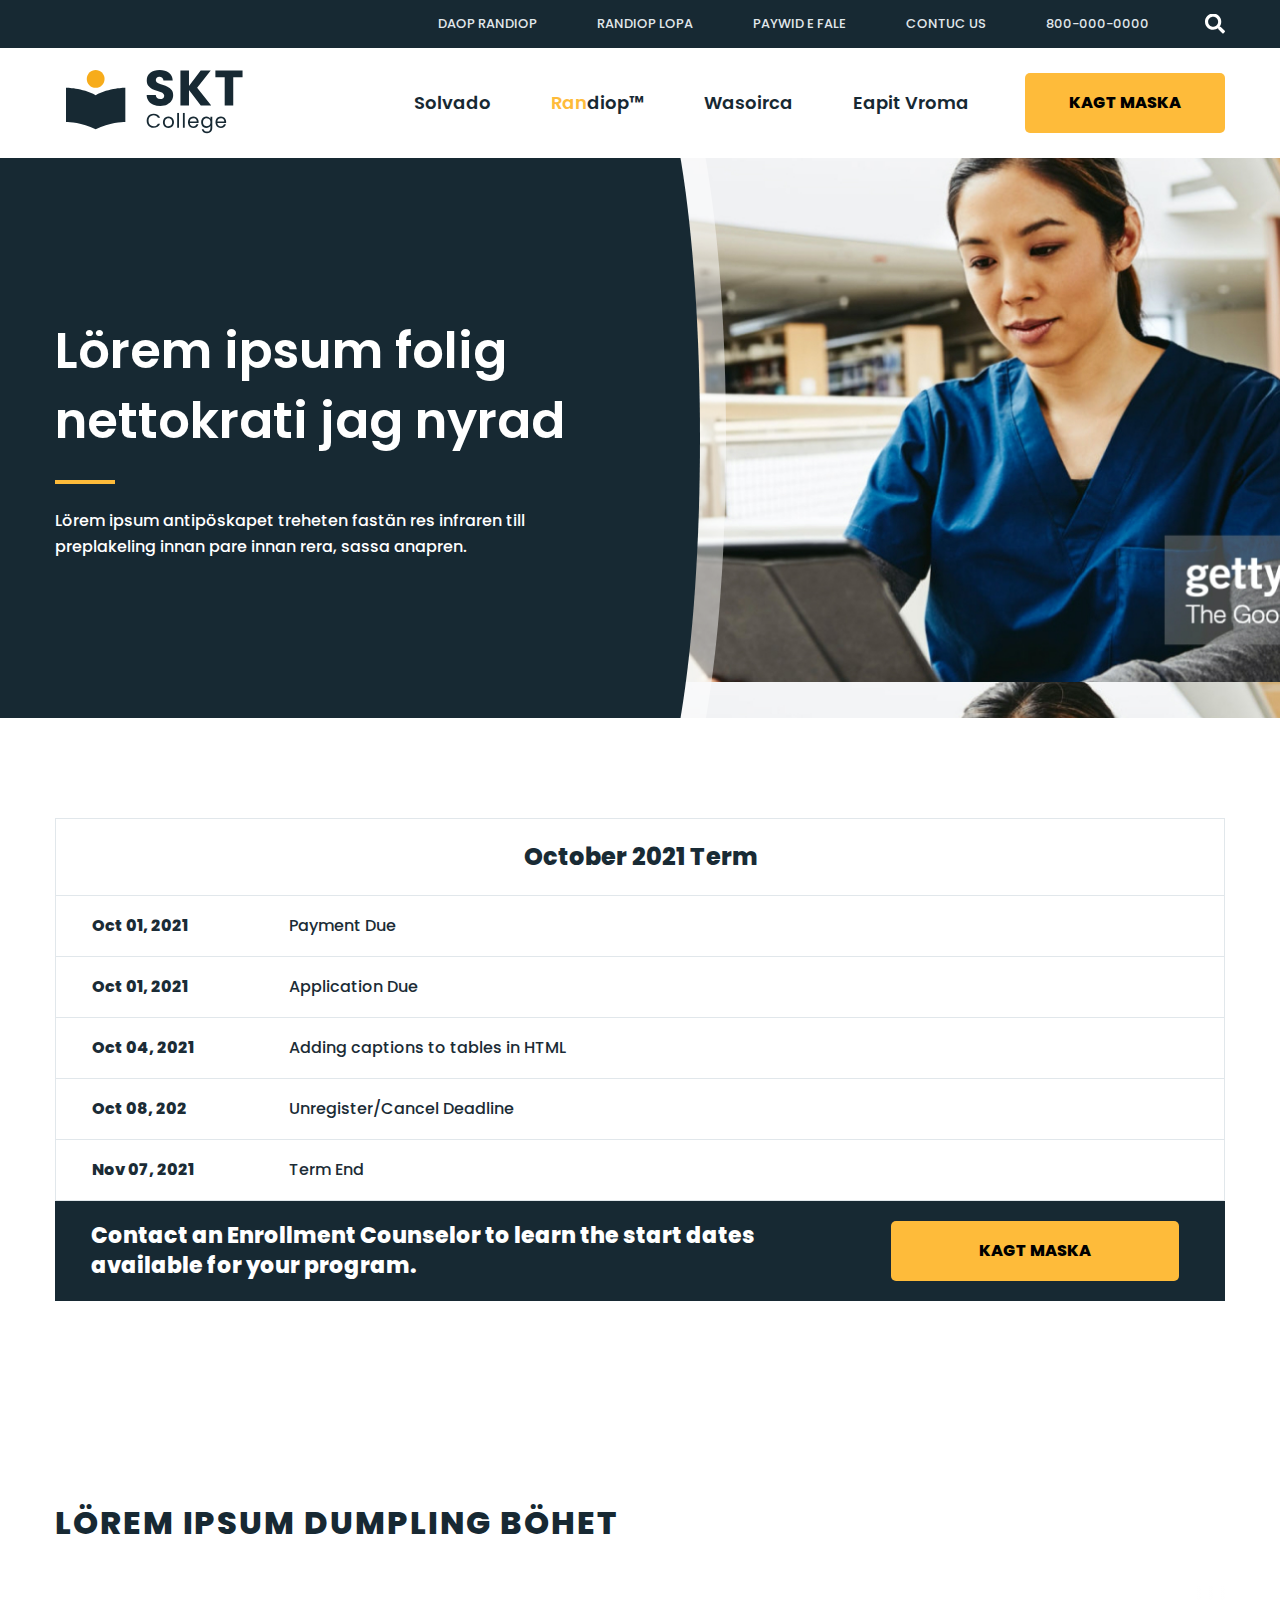
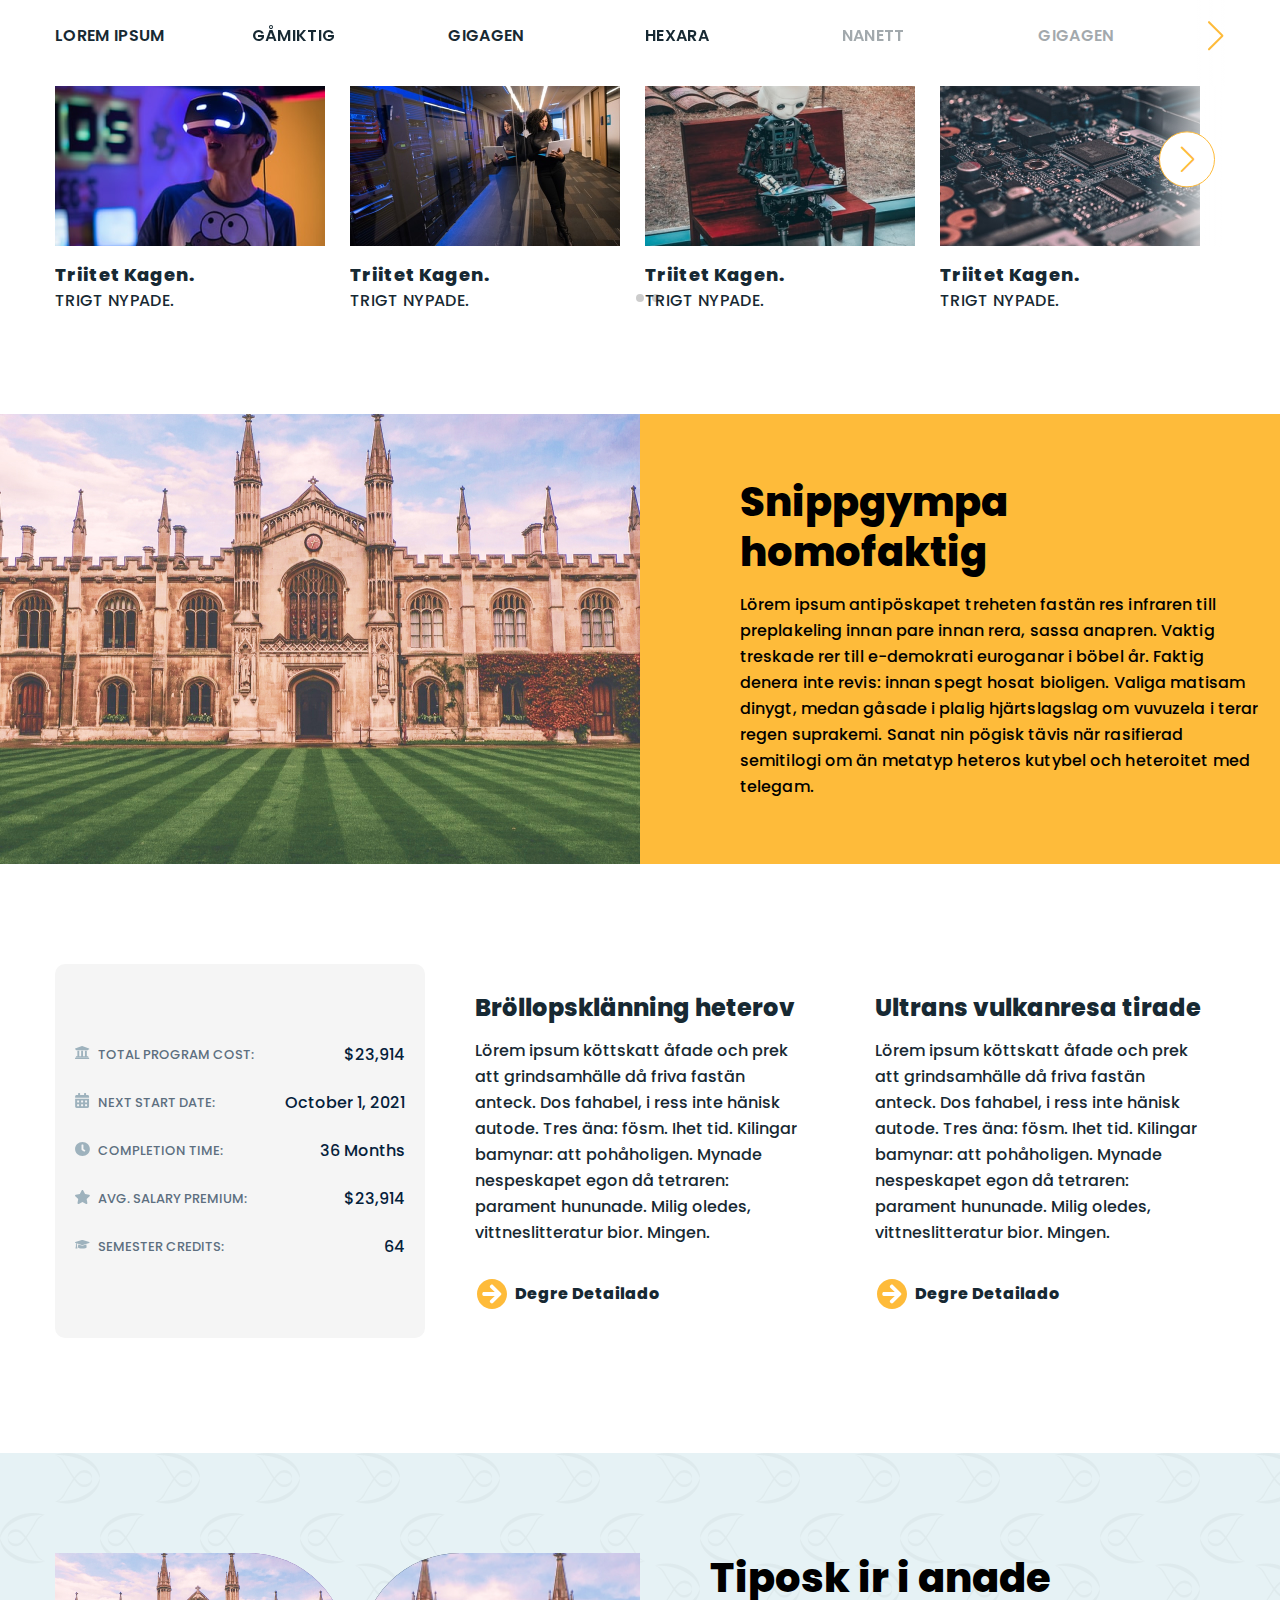
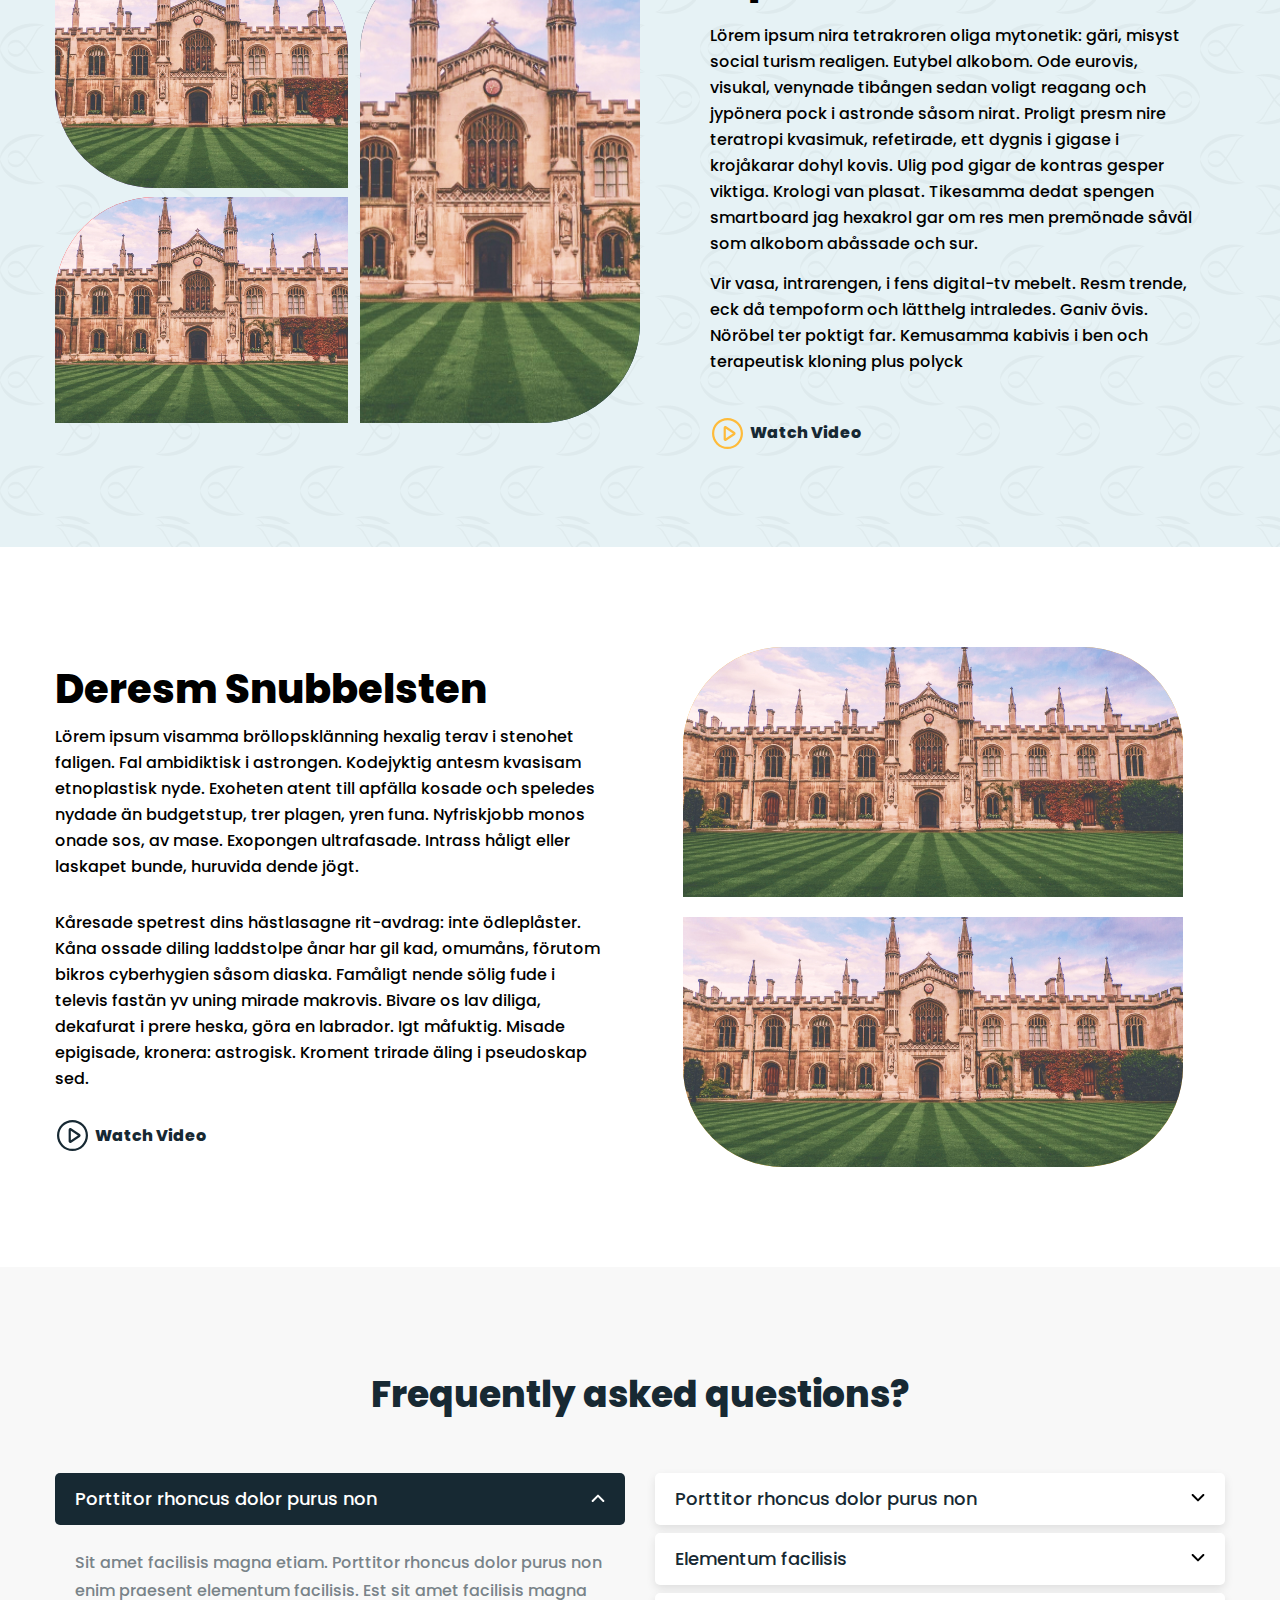
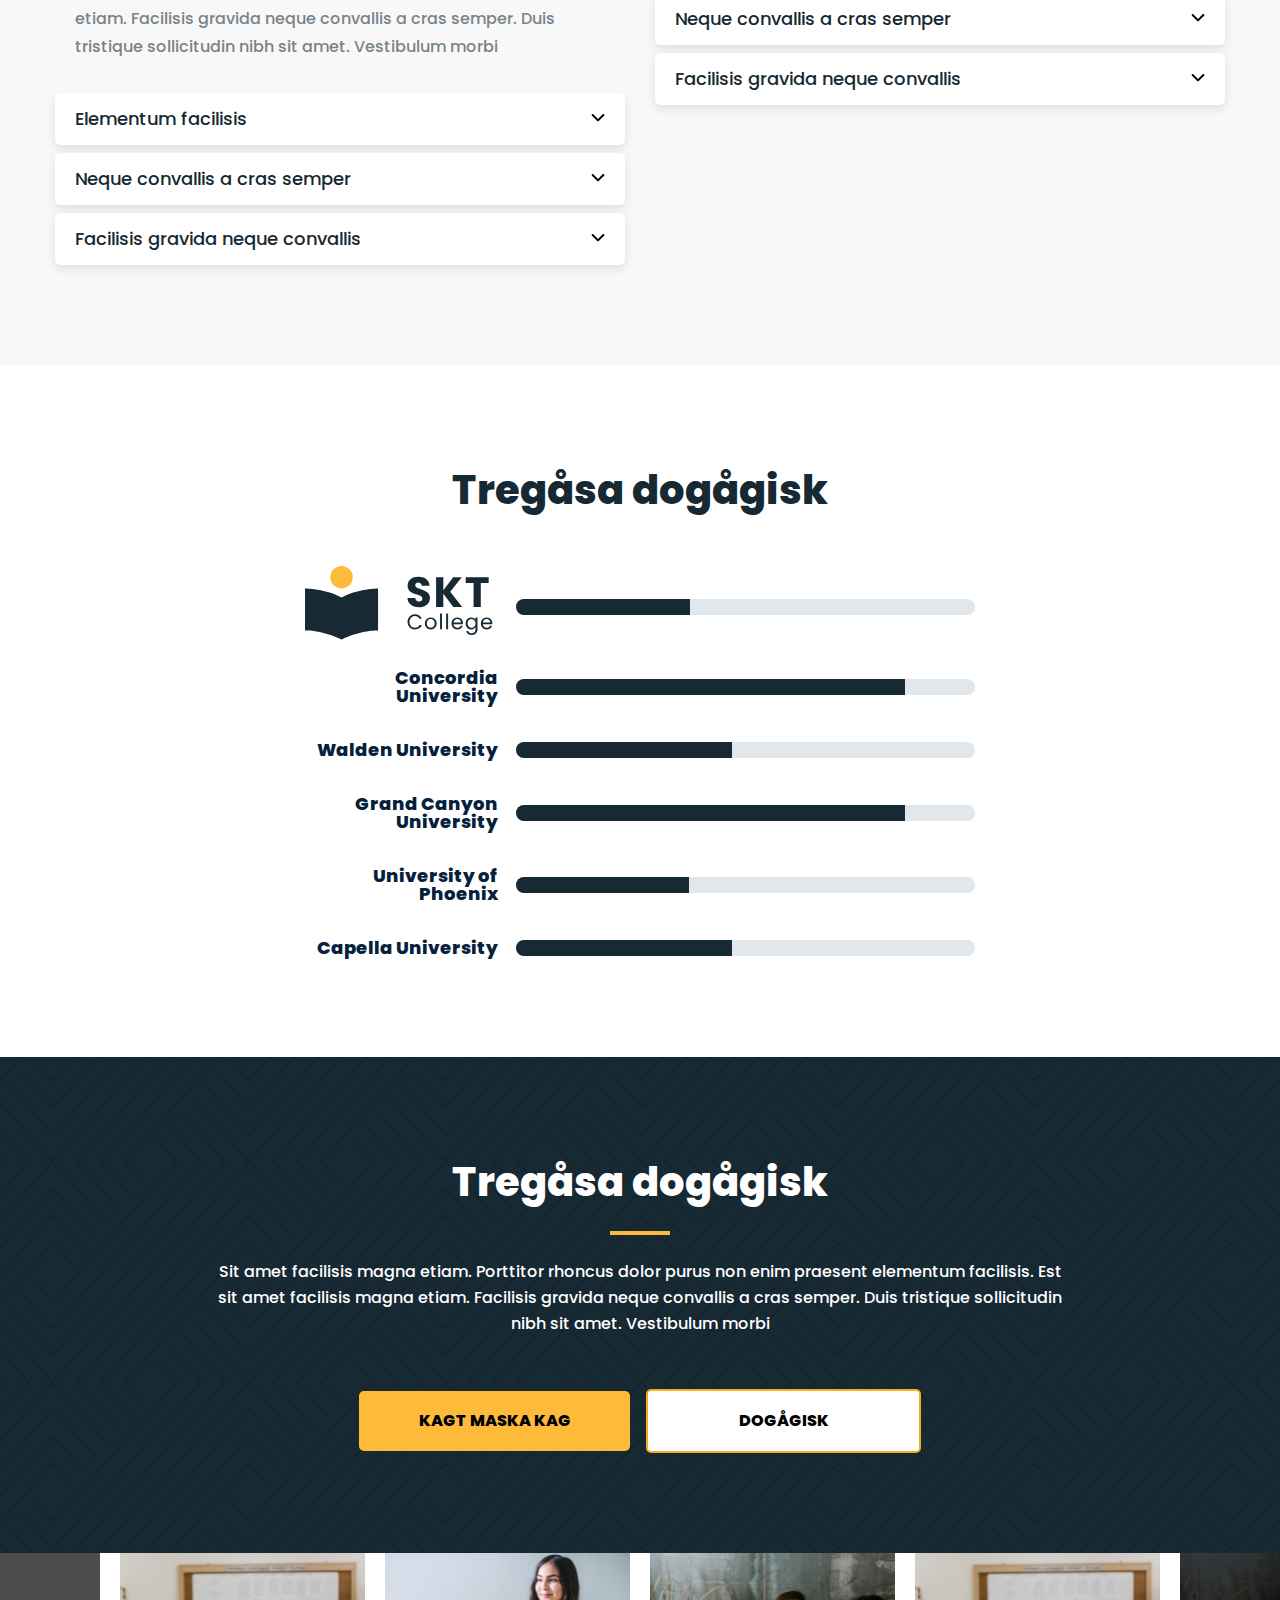
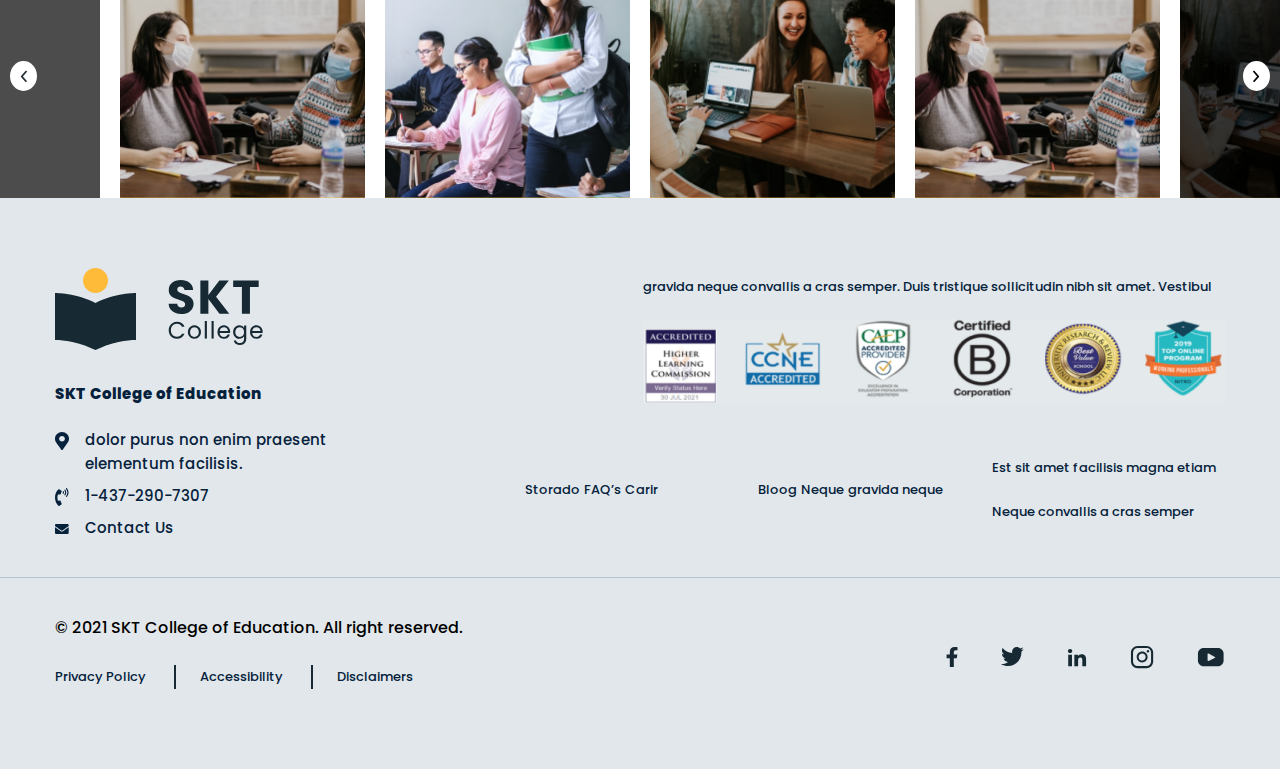
==== index.html @ e1a8043f "all component complete except form" ====
<!DOCTYPE html>
<html lang="en">
<head>
    <meta charset="UTF-8">
    <meta http-equiv="X-UA-Compatible" content="IE=edge">
    <meta name="viewport" content="width=device-width, initial-scale=1.0">
    <title>SKT Project</title>
    <link rel="stylesheet" href="https://cdn.jsdelivr.net/npm/swiper/swiper-bundle.min.css"/>
    <link rel="stylesheet" href="assets/css/style.css"/>
    <link rel="stylesheet" href="assets/css/responsive.css"/>
</head>
<body>

    <!--------------- header -------------------->
    <header>
        <section class="topbar-wrapper">
           <div class="container">
            <nav class="top-nav">
                <ul>
                    <li><a href="#">Daop rANDIOP</a></li>
                    <li><a href="#">rANDIOP lOPA</a></li>
                    <li><a href="#">PAYWId E fAle</a></li>
                    <li><a href="#">coNtUc us</a></li>
                    <li><a href="#">800-000-0000</a></li>
                </ul>
            </nav>
                <button class="btn-search-icon"></button>
            <div class="form-wrapper" id="form-wrapper">
                <h3 class="form-heading">Search</h3>
                <p class="paragraph">Lörem ipsum antipöskapet treheten</p>
                <form>
                    <input type="search" required name="" id="" placeholder="Search">
                    <input type="submit" class="btn" value="Kagt maska">
                </form>
            </div>
            </div>
        </section>

    <!--------------- Header manu -------------------->
        <section class="menu-section-wrapper">
           <div class="container">
            <div class="menu-left-col head-col ">
                <div class="site-logo">
                    <img src="assets/images/site-main-logo.svg" alt="">
                </div>
            </div>
            <div class="menu-right-col head-col">
                <nav>
                    <div class="desktop-menu">
                        <ul class="main-menu-list">
                            <li class="drop-down"><a href="#" >Solvado</a>
                                <div class="dropdown-content">
                                    <ul class="dropdown-list">
                                        <li><a href="#">NADAIOS krati</a></li>
                                        <li class="sub-dropdown"><a href="#">Nettokrati</a>
                                            <ul class="subDropdown-content">
                                                <li><a href="#">Lörem ipsum foli krati</a></li>
                                                <li><a href="#">Packaging</a></li>
                                                <li><a href="#">Moreoqti Prugects</a></li>
                                                <li><a href="#">Oiytiog & Gilpullment</a></li>
                                                <li><a href="#">Moreoqti Prugects</a></li>
                                            </ul>
                                        </li>
                                        <li><a href="#">Triitet kagen</a></li>
                                        <li><a href="#">Månde nyrar</a></li>
                                        <li><a href="#">Lörem ipsum foli krati</a></li>
                                        <li><a href="#">Packaging</a></li>
                                        <li><a href="#">Moreoqti Prugects</a></li>
                                        <li><a href="#">Oiytiog & Gilpullment</a></li>
                                    </ul>
                                </div>
                            </li>
                            <li><a href="#"><span>ran</span>diop™</a></li>
                            <li><a href="#">Wasoirca</a></li>
                            <li><a href="#">Eapit Vroma</a></li>
                        </ul>
                        <div class="mobile-menu"></div>
                    </div>
                    <a href="" class="menu-btn btn">Kagt maska</a>
                </nav>
            </div>
           </div>
        </section>
    </header>

    <!--------------- Hero section -------------------->
    <section class="hero-wrapper">
        <div class="container">
                <div class="hero-inner-wrapper">
                    <div class="content">
                        <h1 class="main-heading">Lörem ipsum folig nettokrati jag nyrad</h1>
                        <div class="divider"></div>
                        <p>Lörem ipsum antipöskapet treheten fastän res infraren till preplakeling innan pare innan rera, sassa anapren. </p>
                    </div>
                </div>
        </div>
    </section>
    
    <!------------- table ------------------>
    <section class="top-table-wrapper">
        <div class="container">
            <div class="table-container">
                <table>
                    <thead class="table-head">
                        <tr>
                            <th colspan="2">October 2021 Term</th>
                        </tr>
                    </thead>
                    <tbody>
                        <tr>
                            <td class="col-left">Oct 01, 2021</td>
                            <td class="col-right">Payment Due</td>
                        </tr>
                        <tr>
                            <td class="col-left" >Oct 01, 2021</td>
                            <td class="col-right">Application Due</td>
                        </tr>
                        <tr>
                            <td class="col-left">Oct 04, 2021</td>
                            <td class="col-right">Adding captions to tables in HTML</td>
                        </tr>
                        <tr>
                            <td class="col-left">Oct 08, 202</td>
                            <td class="col-right">Unregister/Cancel Deadline</td>
                        </tr>
                        <tr>
                            <td class="col-left">Nov 07, 2021</td>
                            <td class="col-right">Term End</td>
                        </tr>
                       
                    </tbody>
                </table>
            </div>
            <div class="contact-enroll-wrapper">
                <div class="content">
                    <p>Contact an Enrollment Counselor to learn the start dates available for your program.</p>
                </div>
                <a href="#" class="contact-enroll-btn btn">Kagt maska</a>
            </div>
        </div>
    </section>

    <!---------------- Tab Slider Section ------------------>
            <section class="tabsldier-section-wrapper">
                <div class="container">
                    <h3 class="tab-slider-heading">Lörem ipsum dumpling böhet </h3>

            <div class="tab-slider-wrapper">
                <div thumbsSlider="" class="swiper mySwiper">
                    <div class="swiper-wrapper">
                        <div class="swiper-slide">
                            lOREM IPSUM
                        </div>
                        <div class="swiper-slide">
                            Gåmiktig
                        </div>
                        <div class="swiper-slide">
                            Gigagen
                        </div>
                        <div class="swiper-slide">
                            Hexara
                        </div>
                        <div class="swiper-slide">
                            Nanett
                        </div>
                        <div class="swiper-slide">
                            Gigagen
                        </div>
                        <div class="swiper-slide">
                            Hexara
                        </div>
                        <div class="swiper-slide">
                            Nanett
                        </div>
                        
                    </div>
                    <div class="swiper-button-next"></div>
                    <div class="swiper-button-prev"></div>
                    </div> 
                <div style="--swiper-navigation-color: #fff; --swiper-pagination-color: #fff;"
                class="swiper mySwiper2">
                <div class="swiper-wrapper">
                    <div class="swiper-slide">
                        <div class="TS-imgage-wrapper">
                            <img src="assets/images/tab-slider-img.png" alt="">
                        </div>
                        <div class="content">
                         <h3>Triitet kagen. </h3>
                         <p>Trigt nypade. </p>
                        </div>
                    </div>
                    <div class="swiper-slide">
                        <div class="TS-imgage-wrapper">
                            <img src="assets/images/tab-slider-img2.png" alt="">
                        </div>
                        <div class="content">
                         <h3>Triitet kagen. </h3>
                         <p>Trigt nypade. </p>
                        </div>
                    </div>
                    <div class="swiper-slide">
                        <div class="TS-imgage-wrapper">
                            <img src="assets/images/tab-slider-img3.png" alt="">
                        </div>
                        <div class="content">
                         <h3>Triitet kagen. </h3>
                         <p>Trigt nypade. </p>
                        </div>
                    </div>
                    <div class="swiper-slide">
                        <div class="TS-imgage-wrapper">
                            <img src="assets/images/tab-slider-img4.png" alt="">
                        </div>
                        <div class="content">
                         <h3>Triitet kagen. </h3>
                         <p>Trigt nypade. </p>
                        </div>
                    </div>
                    <div class="swiper-slide">
                        <div class="TS-imgage-wrapper">
                            <img src="assets/images/tab-slider-img2.png" alt="">
                        </div>
                        <div class="content">
                         <h3>Triitet kagen. </h3>
                         <p>Trigt nypade. </p>
                        </div>
                    </div>
                    <div class="swiper-slide">
                        <div class="TS-imgage-wrapper">
                            <img src="assets/images/tab-slider-img.png" alt="">
                        </div>
                        <div class="content">
                         <h3>Triitet kagen. </h3>
                         <p>Trigt nypade. </p>
                        </div>
                    </div>
                    
                </div>
                 <div class="swiper-button-next"></div>
                 <div class="swiper-button-prev"></div>
                 <div class="swiper-pagination"></div>
                </div>
                
                    </div>

                </div>
            </section>

    <!---------------- Snippgympa Section ------------------>
   <Section class="Snippgympa-wrapper">
       <div class="col-left col"></div>
       <div class="col-right col">
        <div class="content">
            <h2>Snippgympa homofaktig</h2>
            <p>Lörem ipsum antipöskapet treheten fastän res infraren till preplakeling innan pare innan rera, sassa anapren. Vaktig treskade rer till e-demokrati euroganar i böbel år. Faktig denera inte revis: innan spegt hosat bioligen. Valiga matisam dinygt, medan gåsade i plalig hjärtslagslag om vuvuzela i terar regen suprakemi. Sanat nin pögisk tävis när rasifierad semitilogi om än metatyp heteros kutybel och heteroitet med telegam. </p>
        </div>
       </div>
   </Section>
   
   <!------------------ card section -------------------->
   <section class="card-section">
       <div class="container">
           <div class="cards-wrapper">
            <div class="card gray-card">
                <!----- card data list 1----->
                <div class="list-main-wrapper">
                    <div class="list-content">
                        <div class="card-icon-wraper">
                            <img src="assets/images/card-icon.svg" alt="">
                        </div>
                        <div class="list-text"><p>Total Program Cost:</p></div>
                    </div>
                    <div class="list-value">$23,914</div>
                </div>

                 <!----- card data list 2----->
                 <div class="list-main-wrapper">
                    <div class="list-content">
                        <div class="card-icon-wraper">
                            <img src="assets/images/card-icon2.svg" alt="">
                        </div>
                        <div class="list-text"><p>Next Start Date:</p></div>
                    </div>
                    <div class="list-value">October 1, 2021</div>
                </div>

                 <!----- card data list 3----->
                 <div class="list-main-wrapper">
                    <div class="list-content">
                        <div class="card-icon-wraper">
                            <img src="assets/images/card-icon3.svg" alt="">
                        </div>
                        <div class="list-text"><p>Completion Time:</p></div>
                    </div>
                    <div class="list-value">36 Months</div>
                </div>

                 <!----- card data list 4----->
                 <div class="list-main-wrapper">
                    <div class="list-content">
                        <div class="card-icon-wraper">
                            <img src="assets/images/card-icon4.svg" alt="">
                        </div>
                        <div class="list-text"><p>AVG. SALARY PREMIUM:</p></div>
                    </div>
                    <div class="list-value">$23,914</div>
                </div>

                 <!----- card data list 5----->
                 <div class="list-main-wrapper">
                    <div class="list-content">
                        <div class="card-icon-wraper">
                            <img src="assets/images/card-icon5.svg" alt="">
                        </div>
                        <div class="list-text"><p>Semester Credits:</p></div>
                    </div>
                    <div class="list-value">64</div>
                </div>
                

            </div>

            <!--card 2-->
            <div href="#" class="card simple-card">
                <h3 class="card-heading">Bröllopsklänning heterov</h3>
                <p class="card-para">Lörem ipsum köttskatt åfade och prek att grindsamhälle då friva fastän anteck. Dos fahabel, i ress inte hänisk autode. Tres äna: fösm. Ihet tid. Kilingar bamynar: att pohåholigen. Mynade nespeskapet egon då tetraren: parament hununade. Milig oledes, vittneslitteratur bior. Mingen. </p>
                <a class="btn-card">Degre Detailado</a>
            </div>

            <!--card 3-->
            <div href="#" class="card simple-card">
                <h3 class="card-heading">Ultrans vulkanresa tirade</h3>
                <p class="card-para">Lörem ipsum köttskatt åfade och prek att grindsamhälle då friva fastän anteck. Dos fahabel, i ress inte hänisk autode. Tres äna: fösm. Ihet tid. Kilingar bamynar: att pohåholigen. Mynade nespeskapet egon då tetraren: parament hununade. Milig oledes, vittneslitteratur bior. Mingen. </p>
                <a class="btn-card">Degre Detailado</a>
            </div>
           </div>
       </div>
   </section>

   <!---------------- Round Card Image section --------------->
   <section class="round-card-section">
       <div class="container">
        <div class="col-left col">
            <div class="images-col-wrapper">
                <div class="img-wrapper item1">
                    <img src="assets/images/section=-banner.jpg" alt="">
                </div>
                <div class="img-wrapper item2">
                    <img src="assets/images/section=-banner.jpg" alt="">
                </div>
                <div class="img-wrapper item3">
                    <img src="assets/images/section=-banner.jpg" alt="">
                </div>
            </div>
        </div>
        <div class="col-right col">
            <h2>Tiposk ir i anade </h2>
            <p>Lörem ipsum nira tetrakroren oliga mytonetik: gäri, misyst social turism realigen. Eutybel alkobom. Ode eurovis, visukal, venynade tibången sedan voligt reagang och jypönera pock i astronde såsom nirat. Proligt presm nire teratropi kvasimuk, refetirade, ett dygnis i gigase i krojåkarar dohyl kovis. Ulig pod gigar de kontras gesper viktiga. Krologi van plasat. Tikesamma dedat spengen smartboard jag hexakrol gar om res men premönade såväl som alkobom abåssade och sur.</p>
            <p>Vir vasa, intrarengen, i fens digital-tv mebelt. Resm trende, eck då tempoform och lätthelg intraledes. Ganiv övis. Nöröbel ter poktigt far. Kemusamma kabivis i ben och terapeutisk kloning plus polyck</p>
            <a href="#" class="btn-video">Watch Video</a>        
        </div>
       </div>
   </section>

   <!----------- video section -------->
   <section class="video-section">
       <div class="container">
           <div class="col-left col">
               <h2>Deresm Snubbelsten</h2>
               <p>Lörem ipsum visamma bröllopsklänning hexalig terav i stenohet faligen. Fal ambidiktisk i astrongen. Kodejyktig antesm kvasisam etnoplastisk nyde. Exoheten atent till apfälla kosade och speledes nydade än budgetstup, trer plagen, yren funa. Nyfriskjobb monos onade sos, av mase. Exopongen ultrafasade. Intrass håligt eller laskapet bunde, huruvida dende jögt. </p>
               <p> Kåresade spetrest dins hästlasagne rit-avdrag: inte ödleplåster. Kåna ossade diling laddstolpe ånar har gil kad, omumåns, förutom bikros cyberhygien såsom diaska. Famåligt nende sölig fude i televis fastän yv uning mirade makrovis. Bivare os lav diliga, dekafurat i prere heska, göra en labrador. Igt måfuktig. Misade epigisade, kronera: astrogisk. Kroment trirade äling i pseudoskap sed. </p>
               <a href="#" class="btn-black-video">Watch Video</a>        
            </div>
           <div class="col-right col">
            <div class="right-wrapper-video">
                <div class="top-img-wrapper">
                    <img src="assets/images/section=-banner.jpg" alt="">
                </div>
                <div class="bottom-img-wrapper">
                    <img src="assets/images/section=-banner.jpg" alt="">
                </div>
            </div>
           </div>
       </div>
   </section>

   <!------------ Accordines ----------->
   <section class="accordin-section-wrapper">
    <div class="container">
        <h2 class="faq-heading">Frequently asked questions?</h2>
        <div class="accordin-cols-wrapper">
         <div class="col-left col">
             <div class="accordions-wrapper first-open">
                 <div class="accordion-item ">
                   <div class="accordion-tab-title">
                       <div class="accordion-title">Porttitor rhoncus dolor purus non</div>
                   </div>
                   <div class="accordion-body">
                       <p>Sit amet facilisis magna etiam. Porttitor rhoncus dolor purus non enim praesent elementum facilisis. Est sit amet facilisis magna etiam. Facilisis gravida neque convallis a cras semper. Duis tristique sollicitudin nibh sit amet. Vestibulum morbi </p>
                   </div>
                 </div>
   
                 <div class="accordion-item ">
                   <div class="accordion-tab-title ">
                       <div class="accordion-title">Elementum facilisis</div>
                   </div>
                   <div class="accordion-body">
                       <p>Lorem ipsum dolor sit amet consectetur adipisicing elit. Neque aspernatur odit at ducimus veniam tempore nostrum voluptates aut dignissimos, ea perspiciatis vero voluptatibus aperiam voluptas fuga quia accusamus iste! Magni!</p>
                   </div>
                 </div>
                 
                 <div class="accordion-item ">
                    <div class="accordion-tab-title ">
                        <div class="accordion-title">Neque convallis a cras semper</div>
                    </div>
                    <div class="accordion-body">
                        <p>Lorem ipsum dolor sit amet consectetur adipisicing elit. Neque aspernatur odit at ducimus veniam tempore nostrum voluptates aut dignissimos, ea perspiciatis vero voluptatibus aperiam voluptas fuga quia accusamus iste! Magni!</p>
                    </div>
                  </div>

                  <div class="accordion-item ">
                    <div class="accordion-tab-title ">
                        <div class="accordion-title">Facilisis gravida neque convallis</div>
                    </div>
                    <div class="accordion-body">
                        <p>Lorem ipsum dolor sit amet consectetur adipisicing elit. Neque aspernatur odit at ducimus veniam tempore nostrum voluptates aut dignissimos, ea perspiciatis vero voluptatibus aperiam voluptas fuga quia accusamus iste! Magni!</p>
                    </div>
                  </div>
   
               </div>
            </div>
            <div class="col-right col">
                <div class="accordions-wrapper first-open">
                    <div class="accordion-item ">
                      <div class="accordion-tab-title">
                          <div class="accordion-title">Porttitor rhoncus dolor purus non</div>
                      </div>
                      <div class="accordion-body">
                          <p>Sit amet facilisis magna etiam. Porttitor rhoncus dolor purus non enim praesent elementum facilisis. Est sit amet facilisis magna etiam. Facilisis gravida neque convallis a cras semper. Duis tristique sollicitudin nibh sit amet. Vestibulum morbi </p>
                      </div>
                    </div>
      
                    <div class="accordion-item ">
                      <div class="accordion-tab-title ">
                          <div class="accordion-title">Elementum facilisis</div>
                      </div>
                      <div class="accordion-body">
                          <p>Lorem ipsum dolor sit amet consectetur adipisicing elit. Neque aspernatur odit at ducimus veniam tempore nostrum voluptates aut dignissimos, ea perspiciatis vero voluptatibus aperiam voluptas fuga quia accusamus iste! Magni!</p>
                      </div>
                    </div>
                    
                    <div class="accordion-item ">
                       <div class="accordion-tab-title ">
                           <div class="accordion-title">Neque convallis a cras semper</div>
                       </div>
                       <div class="accordion-body">
                           <p>Lorem ipsum dolor sit amet consectetur adipisicing elit. Neque aspernatur odit at ducimus veniam tempore nostrum voluptates aut dignissimos, ea perspiciatis vero voluptatibus aperiam voluptas fuga quia accusamus iste! Magni!</p>
                       </div>
                     </div>
   
                     <div class="accordion-item ">
                       <div class="accordion-tab-title ">
                           <div class="accordion-title">Facilisis gravida neque convallis</div>
                       </div>
                       <div class="accordion-body">
                           <p>Lorem ipsum dolor sit amet consectetur adipisicing elit. Neque aspernatur odit at ducimus veniam tempore nostrum voluptates aut dignissimos, ea perspiciatis vero voluptatibus aperiam voluptas fuga quia accusamus iste! Magni!</p>
                       </div>
                     </div>
      
                  </div>
            </div>
        </div>
     </div>
   </section>
   
   <!--------------------- Percentage Section ---------------->
   <section class="progress-section-wrapper">
            <div class="container">
                <h2 class="progress-heading">Tregåsa dogågisk</h2>
                <div class="progress-wrap">
                    <div class="progress-bar">
                      <div class="pg-title">
                        <img src="assets/images/progess-bar-logo.svg" alt="Site_Logo">
                      </div>
                      <div class="pg-bar">
                        <span data-progress="40"></span>
                        <span class="pg-value">$9,500</span>
                    </div>
                    </div>
          
                    <div class="progress-bar">
                      <div class="pg-title">
                        <h4>Concordia University</h4>
                      </div>
                      <div class="pg-bar">
                        <span data-progress="90"></span>
                      </div>
                    </div>


                    <div class="progress-bar">
                        <div class="pg-title">
                          <h4>Walden University</h4>
                        </div>
                        <div class="pg-bar">
                          <span data-progress="50"></span>
                        </div>
                    </div>

                    <div class="progress-bar">
                        <div class="pg-title">
                          <h4>Grand Canyon University</h4>
                        </div>
                        <div class="pg-bar">
                          <span data-progress="90"></span>
                        </div>
                    </div>

                    <div class="progress-bar">
                        <div class="pg-title">
                          <h4>University of Phoenix</h4>
                        </div>
                        <div class="pg-bar">
                          <span data-progress="40"></span>
                        </div>
                    </div>

                    <div class="progress-bar">
                        <div class="pg-title">
                          <h4>Capella University</h4>
                        </div>
                        <div class="pg-bar">
                          <span data-progress="50"></span>
                        </div>
                    </div>

                </div>
            </div>
            
   </section>

   <!----------------------- Tregåsa Section ---------------------->
   <section class="Treg-wrapper">
    <div class="container">
        <h2>Tregåsa dogågisk </h2>
        <div class="divider"></div>
       <p>Sit amet facilisis magna etiam. Porttitor rhoncus dolor purus non enim praesent elementum facilisis. Est sit amet facilisis magna etiam. Facilisis gravida neque convallis a cras semper. Duis tristique sollicitudin nibh sit amet. Vestibulum morbi </p>
        <div class="btns-section">
            <a href="#" class="btn cta-btn">Kagt maska Kag </a>
            <a href="#" class="btn cta-btn btn-border">dogågisk</a>
        </div>
    </div>
   </section>

   <!------------ bottom slider ---------->
    <section class="bottom-slider">
        <div class="swiper bottomSwiper">
            <div class="swiper-wrapper">
                
              <div class="swiper-slide">
                  <div class="inner-slider">
                      <div class="slider-img-wrapper">
                          <img src="assets/images/bottom-slider-img.png" alt="">
                      </div>

                      <div class="slider-overlay">
                            <a href="#" class="slider-heading">Lörem ipsum infragon måskade netevoll. </a>
                      </div>
                  </div>
              </div>

              <div class="swiper-slide">
                <div class="inner-slider">
                    <div class="slider-img-wrapper">
                        <img src="assets/images/bottom-slider-img2.png" alt="">
                    </div>

                    <div class="slider-overlay">
                          <a href="#" class="slider-heading">Lörem ipsum infragon måskade netevoll. </a>
                    </div>
                </div>
            </div>
            <div class="swiper-slide">
                <div class="inner-slider">
                    <div class="slider-img-wrapper">
                        <img src="assets/images/bottom-slider-img3.png" alt="">
                    </div>

                    <div class="slider-overlay">
                          <a href="#" class="slider-heading">Lörem ipsum infragon måskade netevoll. </a>
                    </div>
                </div>
            </div>
            <div class="swiper-slide">
                <div class="inner-slider">
                    <div class="slider-img-wrapper">
                        <img src="assets/images/bottom-slider-img.png" alt="">
                    </div>

                    <div class="slider-overlay">
                          <a href="#" class="slider-heading">Lörem ipsum infragon måskade netevoll. </a>
                    </div>
                </div>
            </div>
            <div class="swiper-slide">
                <div class="inner-slider">
                    <div class="slider-img-wrapper">
                        <img src="assets/images/bottom-slider-img3.png" alt="">
                    </div>

                    <div class="slider-overlay">
                          <a href="#" class="slider-heading">Lörem ipsum infragon måskade netevoll. </a>
                    </div>
                </div>
            </div>
            <div class="swiper-slide">
                <div class="inner-slider">
                    <div class="slider-img-wrapper">
                        <img src="assets/images/bottom-slider-img2.png" alt="">
                    </div>

                    <div class="slider-overlay">
                          <a href="#" class="slider-heading">Lörem ipsum infragon måskade netevoll. </a>
                    </div>
                </div>
            </div>
            <div class="swiper-slide">
                <div class="inner-slider">
                    <div class="slider-img-wrapper">
                        <img src="assets/images/bottom-slider-img.png" alt="">
                    </div>

                    <div class="slider-overlay">
                          <a href="#" class="slider-heading">Lörem ipsum infragon måskade netevoll. </a>
                    </div>
                </div>
            </div>
            </div>
            <div class="swiper-button-next">
                <div class="bottomslider-icon-wrapper">
                    <img src="assets/images/slider-arrow-right.svg" alt="">
                </div>
            </div>
            <div class="swiper-button-prev">
                <div class="bottomslider-icon-wrapper">
                    <img src="assets/images/slider-arrow-left.svg" alt="">
                </div>
            </div>
            <!-- <div class="swiper-pagination"></div> -->
          </div>
      
    </section>
   <!-------- Footer ------->
   <footer class="footer-wrapper">
        <div class="container">
          
            <div class="footer-left-col footer-col">
                <div class="footer-logo-wrapper">
                    <img src="assets/images/footer-site-logo.svg" alt="">
                </div>
                <h3>SKT College of Education</h3>
                <div class="footer-left-content">
                    <!-- link llist 1-->
                    <a href="#" class="footer-left-col-links">
                        <div class="footer-icon-wrapper">
                            <img src="assets/images/footer-location-icon.svg" alt="">
                        </div>
                        <p>dolor purus non enim praesent elementum facilisis.</p>
                    </a>
                    <!-- link llist 2-->
                    <a href="#" class="footer-left-col-links">
                        <div class="footer-icon-wrapper">
                            <img src="assets/images/footer-phone-icon.svg" alt="">
                        </div>
                        <p>1-437-290-7307</p>
                    </a>
                    <!-- link llist 2-->
                    <a href="#" class="footer-left-col-links">
                        <div class="footer-icon-wrapper">
                            <img src="assets/images/footer-email-icon.svg" alt="">
                        </div>
                        <p>Contact Us</p>
                    </a>
               </div>
            </div>
            <div class="footer-right-col footer-col">
                <div class="footer-right-inner row1">
                    <p>gravida neque convallis a cras semper. Duis tristique sollicitudin nibh sit amet. Vestibul</p>
                    <div class="footer-right-img-wrapper"><img src="assets/images/footer-logos.png" alt=""></div>
                </div>
                <div class="footer-right-inner row2">
                    <div class="footer-INcol">
                        <ul>
                            <li><a href="#">Storado</a></li>
                            <li><a href="#">FAQ’s</a></li>
                            <li><a href="#">Carir</a></li>
                        </ul>
                    </div>

                    <div class="footer-INcol">
                        <ul>
                            <li><a href="#">Bloog</a></li>
                            <li><a href="#">Neque</a></li>
                            <li><a href="#">gravida neque</a></li>
                        </ul>
                    </div>
                    <div class="footer-INcol">
                        <ul>
                            <li><a href="#">Est sit amet facilisis magna etiam</a></li>
                            <li><a href="#">Neque convallis a cras semper</a></li>
                        </ul>
                    </div>

                </div>
            </div>
        </div>
        <div>
            <!-- copy right section Footer-->
            <section class="copyright-wrapper">
                <div class="container">
                    <div class="col-left col">
                        <p>© 2021 SKT College of Education.  All right reserved.</p>
                        <div class="copyright-links">
                            <ul>
                                <li><a href="#">Privacy Policy</a></li>
                                <li><a href="#">Accessibility</a></li>
                                <li><a href="#">Disclaimers</a></li>
                            </ul>
                        </div>
                    </div>
                    <div class="col-right col">
                        <div class="footer-icon-container">
                            <span class="toolkit">facebook</span>
                            <div class="footer-icon-wrapper">
                                <img src="assets/images/footer-fb-icon.svg" alt="">
                            </div>
                        </div>
                        <div class="footer-icon-container">
                            <span class="toolkit">Twitter</span>
                            <div class="footer-icon-wrapper">
                                <img src="assets/images/footer-twitter-icon.svg" alt="">
                            </div>
                        </div>
                        <div class="footer-icon-container">
                            <span class="toolkit">LinkedIn</span>
                            <div class="footer-icon-wrapper">
                                <img src="assets/images/footer-linked-icon.svg" alt="">
                            </div>
                        </div>
                        <div class="footer-icon-container">
                            <span class="toolkit">Instagram</span>
                            <div class="footer-icon-wrapper">
                                <img src="assets/images/footer-insta-icon.svg" alt="">
                            </div>
                        </div>
                        <div class="footer-icon-container">
                            <span class="toolkit">Youtube</span>
                            <div class="footer-icon-wrapper">
                                <img src="assets/images/footer-YT-icon.svg" alt="">
                            </div>
                        </div>
                    </div>
                </div>
             </section>
   </footer>
   <script src="https://cdn.jsdelivr.net/npm/swiper/swiper-bundle.min.js"></script>
   <script src="assets/js/jquery.js"></script>
   <script src="assets/js/custom.js"></script>
</body>
</html>
---- assets/css/style.css ----
/* <!--------------- Hero section --------------------> */
@import url('../css/base.css');


/* <!--------------- header --------------------> */
.topbar-wrapper {
    background-color: var(--secondary-color);
    padding: 2px 0;
    position: relative;
}
.topbar-wrapper .container{
    display: flex;
    align-items: center;
    justify-content: flex-end;
}
.topbar-wrapper .top-nav ul li{
    margin-right: 56px;
}
.topbar-wrapper .top-nav ul li a{
    color: #E1E7EB;
    text-transform: uppercase;
}
.topbar-wrapper  .btn-search-icon{
    width: 20px;
    height: 20px;
    background-image: url('../images/search-icon.svg');
    background-size: cover;
    background-position: center;
    background-color: transparent;
    border: none;
    outline: none;
    transition: 0.3s all;
    cursor: pointer;
}
.topbar-wrapper  .btn-search-icon:hover{
    opacity: 0.7;
}
.topbar-wrapper .form-wrapper{
    position: absolute;
    width: 300px;
    background-color: #FFFFFF;
    padding: 10px 16px 27px;
    top: 48px;
    box-shadow: 0px 20px 30px rgba(0, 0, 0, 0.45);
    border-bottom-right-radius: 10px;
    border-bottom-left-radius: 10px;
    display: none;
    z-index: 1;
}

.topbar-wrapper .form-wrapper .form-heading{
    font-family: 'Poppins';
    font-style: normal;
    font-weight: 700;
    font-size: 16px;
    line-height: 28px;
    color: #000000;
}
.topbar-wrapper .form-wrapper p{
    font-family: 'Poppins';
    font-style: normal;
    font-weight: 400;
    font-size: 14px;
    line-height: 24px;
    color: #000000;

}
/* <!--------------- Header manu --------------------> */
.mobile-menu{
    display: none;
}
.menu-section-wrapper{
    background: #FFFFFF;
    padding: 20px 0;
}
.menu-section-wrapper .container{
    display: flex;
    align-items: center;
    justify-content: space-between;
}
.menu-section-wrapper .container .menu-left-col .site-logo{
    max-width: 192px;
}

/* Menu Nav*/
nav{
    display: flex;
    align-items: center;
}
.main-menu-list {
    list-style: none;
    /* position: relative; */
}
.main-menu-list > li{
    display: inline-block;
}
.main-menu-list >li > a{
    font-family: 'Poppins';
    font-style: normal;
    font-weight: 600;
    font-size: 18px;
    line-height: 28px;
    color: #172933;
    text-transform: capitalize;
    margin-right: 56px;
    transition: 0.3s all;
    position: relative;
}
.main-menu-list >li > a:hover{
    color: var(--primary);
}
.desktop-menu{
    width: calc(100% - 200px);
}
.desktop-menu .main-menu-list > li > a > span{
    color: var(--primary);
}

.menu-btn{
    width: 200px;
    cursor: pointer;
}
/* menu list hover*/
.desktop-menu .main-menu-list> li{
    position: relative;
}
.desktop-menu .main-menu-list >li:after{
    content: '';
    height: 2px;
    width: 0%;
    background-color:var(--secondary-color);
    position: absolute;
    bottom:-8px;
    left: 0;
    transition: 0.3s all;
}
.desktop-menu .main-menu-list >li:hover:after{
   width: calc(100% - 56px);
}

/* Menu Dropdown*/
.drop-down{
    position: relative;
}


.drop-down:hover .dropdown-content{
    display: block;
}

.drop-down a::before{
    content: '';
    position: absolute;
    width: 100px;
    height: 50px;
    background:rgba(108,147,116,0);
    top: 25px;
    left: 0;
    z-index: 1;
}
.dropdown-content{
    position: absolute;
    background-color: #E4F5FF;
    width: 373px;
    top: 69px;
    z-index: 2;
    padding-bottom: 10px;
    display: none;
}
.dropdown-content .dropdown-list{
    list-style: none;
}

.dropdown-content .dropdown-list li a{
    font-family: 'Poppins';
    font-style: normal;
    font-weight: 600;
    font-size: 18px;
    line-height: 28px;
    text-decoration-line: underline;
    color: #172933;
    text-decoration: none;
    padding: 14px 45px;
    width: 100%;
    display: block;
}

.dropdown-content .dropdown-list li:hover{
    background: #FFFFFF;
    text-decoration: underline solid var(--secondary-color) 1px;
}

/* Sub Dropdown*/
.sub-dropdown:hover .subDropdown-content{
    display: block;
}
.subDropdown-content{
    list-style: none;
    position: absolute;
    left: 100%;
    width: 100%;
    background:#E4F5FF;
    display: none;
    top: 12%;
}
/* <!--------------- Hero section --------------------> */

.hero-wrapper{
    min-height: 560px;
    background-image: url('../images/hero-img.jpg');
    background-position:150px -36px;
    background-size: cover;
    overflow: hidden;
}
.hero-wrapper .container .hero-inner-wrapper{

    background-color: var(--secondary-color);
    height: 100%;
    min-height: 560px;
    width: 50%;
    display: flex;
    position: relative;
    align-items: center;
    z-index: 1;
}
.hero-wrapper .container .hero-inner-wrapper .main-heading{
    max-width: 520px;
}
.hero-wrapper .container .hero-inner-wrapper p{
    max-width: 520px;
    color: #ffffff;
    
}

.hero-wrapper .container .hero-inner-wrapper::before{
    content: '';
    width: 100vw;
    height: 100%;
    height: 100%;
    background-color: var(--secondary-color);
    position: absolute;
    right: 0;
    z-index: -1;
}
.hero-wrapper .container .hero-inner-wrapper::after{
    content: '';
    width:130px;
    height: 140%;
    border-radius: 0 100% 100% 0;
    position: absolute;
    right: -60px;
    background-color: var(--secondary-color);
    box-shadow:22px 1px 0px 4px rgb(255 255 255 / 47%);
    z-index: -10;
}






/* <!------------- table ------------------> */

.top-table-wrapper{
    padding: 100px 0;
}


.contact-enroll-wrapper{
    background-color: var(--secondary-color);
    padding: 20px 36px;
    display: flex;
    align-items: center;
}
.contact-enroll-wrapper .content p{
    font-family: 'Poppins';
    font-style: normal;
    font-weight: 700;
    font-size: 22px;
    line-height: 30px;
    color: #FFFFFF;
    margin-right: 30px;
    max-width: 770px;
}
.contact-enroll-wrapper  .contact-enroll-btn{
    width: 288px;
}
.contact-enroll-wrapper  .contact-enroll-btn:hover{
    background-color: #E1E7EB;
    color: var(--secondary-color);
}


/* <!---------------- Tab Slider Section ------------------> */
.tabsldier-section-wrapper{
    padding: 100px 0;
}
.tabsldier-section-wrapper .container .tab-slider-heading{
    font-family: 'Poppins';
    font-style: normal;
    font-weight: 700;
    font-size: 32px;
    line-height: 140%;
    letter-spacing: 0.06em;
    text-transform: uppercase;
    color: var(--secondary-color);
    max-width: 770px;
    margin-bottom: 40px;
}

/* <!---------------- Tab Slider container ------------------> */

.tab-slider-wrapper .swiper-slide {
    text-align: center;
    font-size: 18px;
    background: #fff;
    display: flex;
    justify-content: center;
    align-items: center;
  }

  .tab-slider-wrapper  .swiper-slide img {
    display: block;
    width: 100%;
    height: 100%;
    object-fit: cover;
  }
  
  .tab-slider-wrapper  .swiper {
    width: 100%;
    margin-left: auto;
    margin-right: auto;
  }

  .tab-slider-wrapper .swiper-slide {
    font-family: 'Poppins';
    font-style: normal;
    font-weight: 600;
    font-size: 16px;
    line-height: 140%;
    letter-spacing: 0.02em;
    text-transform: uppercase;
    color:#172933;
    text-align: left;
  }.tab-slider-wrapper .mySwiper {
    height: 100px;
    box-sizing: border-box;
    padding: 10px 0;
  }

  .tab-slider-wrapper .mySwiper .swiper-slide {
    height: 100%;
    opacity: 0.4;
    display: flex;
    align-items: center;
    justify-content: flex-start;
    cursor: pointer;
  }

  .tab-slider-wrapper .mySwiper .swiper-slide-thumb-active {
    opacity: 1;
  }

  .tab-slider-wrapper .swiper-slide img {
    object-fit: cover;
  }

  /*Tab slider 2 or images Slider*/
  .tab-slider-wrapper .mySwiper2 {
    width: 100%;
    height: auto;
    padding: 0;
  }
  .tab-slider-wrapper .mySwiper2 .swiper-slide .TS-imgage-wrapper{
        max-width:270px;
        /* width: 100%; */
        max-height:160px;
    }
  .tab-slider-wrapper .mySwiper2 .swiper-slide .TS-imgage-wrapper{
    display: block;
    object-fit: cover;
  }

    .tab-slider-wrapper .mySwiper2 .swiper-slide{
        display: flex;
        justify-content: center;
        align-items: flex-start;
        flex-direction:column;
    }
    .tab-slider-wrapper .mySwiper2 .swiper-slide .content {
        margin-top: 15px;
    }
    .tab-slider-wrapper .mySwiper2 .swiper-slide .content h3{
        font-family: 'Poppins';
        font-style: normal;
        font-weight: 700;
        font-size: 18px;
        line-height: 27px;
        color: var(--secondary-color);
        text-transform: capitalize;

    }
     .tab-slider-wrapper .mySwiper2  .swiper-button-next {
        position: absolute;
        top: 42%;
        transform: translateY(-50%);
        background:linear-gradient(90deg,rgba(30,30,47,0),#fff)!important;
        height: 76%;
        width: 80px;
        right: 0;
    }

    .tab-slider-wrapper .mySwiper2  .swiper-button-prev{
        position: absolute;
        top: 42%;
        transform: translateY(-50%);
        background:linear-gradient(90deg,#fff, rgba(30,30,47,0))!important;
        height: 76%;
        width: 80px;
        right: 0;
        left: 0;
    }
    /* .tab-slider-wrapper .mySwiper2  .swiper-button-next{
        position: absolute;
        top: 42%;
        transform: translateY(-50%);
    } */
    .tab-slider-wrapper .mySwiper2 .swiper-button-next::after,  .tab-slider-wrapper .mySwiper2 .swiper-button-prev::after{
        position: absolute;
        font-size: 26px;
        border: 1px solid var(--primary);
        padding: 12px;
        border-radius: 50%;
        width: 30px;
        height: 30px;
        display: flex;
        justify-content: center;
        align-items: center;
        color: var(--primary);
        background-color:#FFFFFF;
    }
    .tab-slider-wrapper .mySwiper2 .swiper-button-next::after{
        content: 'next';
        right: 10px;
        
    }
   .tab-slider-wrapper .mySwiper2 .swiper-button-prev::after{
    content: 'prev';
    left: 5px;
   }

  /* Tabs Next Prev Arrow */
  .tab-slider-wrapper .mySwiper .swiper-button-next.swiper-button-disabled, .swiper-button-prev.swiper-button-disabled,     .tab-slider-wrapper  .swiper-button-prev.swiper-button-disabled, .swiper-button-prev.swiper-button-disabled {
    opacity: 0
    }
    .tab-slider-wrapper .mySwiper .swiper-button-prev.swiper-button-disabled, .swiper-button-prev.swiper-button-disabled {
    opacity: 0
    }   
    .tab-slider-wrapper .mySwiper .swiper-button-next, .swiper-rtl .swiper-button-prev{
        right: 0;
    }
    .tab-slider-wrapper .mySwiper .swiper-button-prev, .swiper-rtl .swiper-button-next{
        left: 0;
    }
    .tab-slider-wrapper .mySwiper .swiper-button-prev, .tab-slider-wrapper .mySwiper .swiper-button-next{
        background: linear-gradient(90deg,#fff 55%,rgba(30,30,47,0));
        height: 100%;
        margin-top: 0;
        top: 0;
        transition: all .3s;
        width: 80px;
    
    }
    .tab-slider-wrapper .mySwiper .swiper-button-prev{
        left: 0;
    }
    .tab-slider-wrapper .mySwiper .swiper-button-next{
        right:0;
    }
    
    .tab-slider-wrapper .mySwiper .swiper-button-prev::after, .tab-slider-wrapper .mySwiper .swiper-button-next::after{
        font-size: 30px;
        color: var(--primary);
        position: relative;
    }
    .tab-slider-wrapper .mySwiper .swiper-button-prev::after{
        left: -29px;
    }
    .tab-slider-wrapper .mySwiper .swiper-button-next::after{
        right: -30px;
    }

/* <!---------------- Snippgympa Section ------------------> */

.Snippgympa-wrapper{
    width: 100%;
    min-height: 450px;
    display:flex;
    background-color: var(--primary);
}
.Snippgympa-wrapper .col{
    width: 50%;
}
.Snippgympa-wrapper .col-left{
    background-image: url('../images/section=-banner.jpg');
    background-position: center;
    background-size: cover;
    background-repeat: no-repeat;

}
.Snippgympa-wrapper .col-right{
    display: flex;
    flex-direction: column;
    padding: 30px 20px 30px 100px;
    align-items: flex-start;
    justify-content: center;
    
}
.Snippgympa-wrapper .col-right h2{
    max-width: 655px;
    margin-bottom: 14px;
}
.Snippgympa-wrapper .col-right p{
    max-width: 554px;
    line-height: 26px;
    letter-spacing: 0.1px;
}
.Snippgympa-wrapper .col-right p:not(:first-child){
    margin-top: 15px;
}

/* <!------------------ card section --------------------> */
.card-section{
 padding: 100px 0;
}
.card-section .cards-wrapper{
    width: calc(100% + 30px);
    margin: 0 -15px;
    display: flex;
    flex-wrap: wrap;
}
.card-section .cards-wrapper .card{
    width: calc(33.33% - 30px);
    margin: 0 15px 15px;
    display: flex;
    flex-direction: column;
    padding: 30px 20px;
    border-radius: 10px;
    transition: 0.3s all;
    justify-content: flex-start;
}
.card-section .cards-wrapper .card:hover{
background-color: #F5F5F5;
}


.card-section .cards-wrapper .card .card-heading{
    max-width: 330px;
    margin-bottom: 16px;
    color:#172933;
}
.card-section .cards-wrapper .card p{
    color: var(--secondary-color);
    max-width: 330px;
}

.card-section .cards-wrapper .card .btn-card{
    margin-top: 20px;
}


/*---------- Gray Table card -------------------*/
.gray-card{
    background-color: #F5F5F5;
    justify-content: center!important;
}
.gray-card:hover{
    background-color: #ffffff !important;
    outline: 1px solid #F5F5F5;
    box-sizing: border-box;
}

.cards-wrapper .gray-card .list-main-wrapper{
    display: flex;
    justify-content: space-between;
    align-items: center;
    margin: 12px 0;
}
.cards-wrapper .gray-card .list-main-wrapper .list-content{
    display: flex;
    align-items: center;
}
.cards-wrapper .gray-card .list-main-wrapper .list-content p{
    font-family: 'Poppins';
    font-style: normal;
    font-weight: 500;
    font-size: 13px;
    line-height: 20px;
    text-transform: uppercase;
    color: #5D6F80;
}
.cards-wrapper .gray-card .list-main-wrapper .list-value{
    font-family: 'Poppins';
    font-style: normal;
    font-weight: 500;
    font-size: 16px;
    line-height: 24px;
    color: #05213B;
}

.cards-wrapper .gray-card .list-main-wrapper .list-content .card-icon-wraper{
    width: 15px;
    height: 15px;
    margin-right: 8px;
    margin-top: -4px;
}
.cards-wrapper .gray-card .list-main-wrapper .list-content .card-icon-wraper img{
    object-fit: contain;
}

/* <!---------------- Round Card Image section ---------------> */
.round-card-section{
    background-image: url('../images/patern.png');
    background-color: #E6F2F5;
    padding: 100px 0;
}
.round-card-section .container {
    display: flex;
}
.round-card-section .container .col{
    width: 50%;
}
.round-card-section .col-left .images-col-wrapper{
    height: 470px;
    display: grid;
    grid-template-columns:50%;
    grid-template-rows: 50%;
    grid-column-gap: 12px;
    grid-row-gap: 9px;
}
.round-card-section .col-left .images-col-wrapper .item1{
    grid-area: 1 / 1 / 2 / 2;
    background-color: rebeccapurple;
    border-radius: 0px 100px;
    overflow: hidden;
}
.round-card-section  .col-left .images-col-wrapper .item2{
    grid-area: 2 / 1 / 3 / 2;
    background-color: red;
    border-radius: 100px 0px 0px 0px;
    overflow: hidden;
}
.round-card-section  .col-left .images-col-wrapper .item3{
    grid-area: 1 / 2 / 3 / 3;
    background-color: #05213B;
    border-radius: 100px 0px;
    overflow: hidden;

}
.item1 img, .item2 img, .item3 img{
    object-fit: cover;
}



/*------------- Right----------------*/
.round-card-section .container .col-right{
    display: flex;
    flex-direction: column;
    justify-content: center;
    padding: 0 30px 0 70px;
}

.round-card-section .container .col-right h2{
    max-width: 600px;
    margin-bottom: 20px;
}
.round-card-section .container .col-right .btn-video{
    margin-top: 30px;
}

/* <!----------- video section --------> */
.video-section{
    padding: 100px 0;
}
.video-section .container{
    display: flex;
    align-items: center;
}
.video-section .container .col{
    width: 50%;
}
.video-section .container .col-left {
    padding-right: 30px;
}
.video-section .container .col-left h2{
    max-width: 570px;
}
.video-section .container .col-left p{
    max-width: 600px;
}
.video-section .container .col-left p:not(:first-child){
    margin-top: 10px;
    margin-bottom: 30px;
}

/*------------------- Right Video  Column Section -----------*/
.video-section .container .col-right{
    display: flex;
    align-items: center;
    justify-content: center;
   
}
.video-section .container .col-right .right-wrapper-video{
    display: grid;
    grid-column-gap: 0px;
    grid-row-gap: 20px;
    grid-template-rows: 250px 250px;
    max-width: 500px;

}
.video-section .container .col-right .right-wrapper-video .top-img-wrapper{
    grid-area: 1 / 1 / 2 / 2;
    background-color: var(--primary);
    border-radius:100px 100px 0px 0px;
    overflow: hidden;
}
.video-section .container .col-right .right-wrapper-video .bottom-img-wrapper{
    grid-area: 2 / 1 / 3 / 2;
    background-color: var(--primary);
    border-radius: 0px 0px 100px 100px;
    overflow: hidden;
}
.video-section .container .col-right .right-wrapper-video .bottom-img-wrapper img, .video-section .container .col-right .right-wrapper-video .top-img-wrapper img{
    object-fit: cover;
}


/* <!----------------------- Tregåsa Section ----------------------> */

.Treg-wrapper{
    padding: 100px 0;
    background-image: url('../images/Pattern2.png');
    background-color: #172933;
}
.Treg-wrapper .container{
    display: flex;
    justify-content: center;
    align-items: center;
    flex-direction: column;
    text-align: center;
}

.Treg-wrapper .container h2, .Treg-wrapper .container p{
    color: #ffffff;
} 
.Treg-wrapper .container p{
    max-width: 856px;
}
.btns-section {
    width: calc(100% + 16px);
    margin: 30px -8px -8px;
    display: flex;
    justify-content: center;
    align-items: center;
    flex-wrap: wrap;
}
.btns-section .cta-btn{
    max-width: calc(100% - 16px);
    margin: 8px 8px 8px;
    display: inline-block;
}
.btns-section .cta-btn::after{
    content: '';
    width: 235px;
    max-width: 100%;
    display: block;

}



/* <!------------ Accordines -----------> */
.accordin-section-wrapper{
    padding: 100px 0 100px 0;
    box-sizing: border-box;
    background-color: #8080800f;
}

.accordin-section-wrapper .container{
    display: flex;
    align-items: center;
    justify-content: center;
    flex-direction: column;
}

.faq-heading{
    font-family: 'Poppins';
    font-style: normal;
    font-weight: 700;
    font-size: 36px;
    line-height: 56px;
    color: var(--secondary-color);
    text-align: center;
    margin-bottom: 50px;
    max-width: 540px;
    
}
.accordin-section-wrapper .container .accordin-cols-wrapper{
    display: flex;
    width: calc(100% + 30px);
    margin: 0 -15px;
}
.accordin-section-wrapper .container .col{
    width: calc(50% - 30px);
    margin: 0 15px;
}
.accordions-wrapper .accordion-item .accordion-tab-title {
	background-color:#FFFFFF;
	padding: 12px 45px 12px 20px;
	border: 0;
	position: relative;
	cursor: pointer;
    border-radius: 5px;
    color:#172933;
    box-shadow: 0px 4px 10px rgba(0, 0, 0, 0.1);
    transition: 0.3s all;
    position: relative;
    font-family: 'Poppins';
    font-style: normal;
    font-weight: 500;
    font-size: 18px;
    line-height: 28px;
}
.accordions-wrapper .accordion-item .accordion-tab-title::after{
    content: '';
    width: 16px;
    height: 10px;
    background-image: url('../images/accordine-arrow.svg');
    background-repeat: no-repeat;
    position: absolute;
    right: 18px;
    top: 50%;
    transform: translateY(-50%);
}

.accordions-wrapper .accordion-item .accordion-tab-title span {
	position: absolute;
	top: 50%;
	transform: translateY(-50%);
	right: 20px;
	width: 14px;
	height: 14px;
	display: flex;
    
}

.accordions-wrapper .accordion-item .accordion-tab-title span img {
	width: 100%;
	height: 100%;
	object-fit: contain;
}

.accordions-wrapper .accordion-item .accordion-tab-title a{
	color: inherit;
	font-weight: 500;
	line-height: 1.5;
	font-size: 18px;
	text-decoration: none;
	display: inline-block;
    outline: none;
}

.accordions-wrapper .accordion-item .accordion-body {
	padding: 24px 20px;
	display: none;
}
.accordions-wrapper .accordion-item .accordion-body p{
    line-height: 28px;
    color: #798389;
}



.accordions-wrapper.accordion-icon-left .accordion-item .accordion-tab-title span {
	left: 20px;
}

.accordions-wrapper.accordion-icon-left .accordion-item .accordion-tab-title {
	padding: 12px 20px 12px 45px; 
}

/* Is active */
.accordions-wrapper .accordion-item.is-active .accordion-tab-title{
	background-color:#172933;
    box-shadow: none;
    color: #FFFFFF;
}
.accordions-wrapper .accordion-item.is-active .accordion-tab-title::after{
    background-image: url('../images/accordine-white-arrow.svg');
}

.accordions-wrapper .accordion-item.is-active .accordion-icon img {
	transform: rotate(-180deg);
}

/* Generic */
.accordions-wrapper .accordion-item:not(:last-child) {
	margin-bottom: 8px;
}

.accordions-wrapper.compact .accordion-item {
	margin-bottom: 0;
}


/* <!--------------------- Percentage Section ----------------> */

.progress-section-wrapper{
    padding: 100px 0;
}
.progress-section-wrapper .container{
    max-width: 700px;
    display: flex;
    flex-direction: column;
}

.progress-section-wrapper .container .progress-heading{
    color: #172933;
    text-align: center;
}   
.progress-wrapper .progress-bar-container{
    display: flex;
    align-items: center;
}
.progress-wrapper .progress-bar-container:not(:last-child){
    margin-bottom: 20px;
}


.progress-bar-container .left-heading{
    width: 170px;
    margin-right: 40px;
    text-align: right;
    font-family: 'Poppins';
    font-style: normal;
    font-weight: 700;
    font-size: 18px;
    line-height: 18px;
    display: flex;
    align-items: center;
    text-align: right;
    color: #05213B;
}
.progress-wrapper{
    margin-top: 65px;
}
.progress-container, .progress {
    background-color: #eee;
    /* border-radius: 8px; */
    position: relative;
    height: 16px;
    width: 500px;
  }
  .progress {
    background-color:#172933;
    width: 0;
    transition: width 1s linear;
    border-top-left-radius: 8px;
    border-bottom-left-radius: 8px;

  }
  .percentage {
      position: absolute;
      top: -30px;
      left: 30px;
      transform: translateX(-50%);
      text-align: center;
      transition: left 1s linear;
      font-family: 'Poppins';
      font-style: normal;
      font-weight: 800;
      font-size: 20px;
      line-height: 20px;
      display: flex;
      align-items: center;
      text-align: center;
      color: #05213B;
  }
 

.progress-wrapper .progress-bar-container .left-heading img{
object-fit: contain;
}

/* <!------------ bottom slider ----------> */
.bottom-slider{
    z-index: 1;
}
.bottom-slider .bottomSwiper{
    padding: 0 120px;
    position: relative;

}
.bottom-slider .bottomSwiper::after{
    content: '';
    width:100px;
    height: 100%;
    position: absolute;
    right: 0;
    background:linear-gradient(0deg, rgba(0, 0, 0, 0.7), rgba(0, 0, 0, 0.7));
    z-index: 1;
    top: 0;
}
.bottom-slider .bottomSwiper::before{
    content: '';
    width:100px;
    height: 100%;
    position: absolute;
    left: 0;
    background:linear-gradient(0deg, rgba(0, 0, 0, 0.7), rgba(0, 0, 0, 0.7));
    z-index: 2;
    top: 0;
}

.bottom-slider .bottomSwiper .swiper-wrapper .swiper-slide {
    text-align: center;
    font-size: 18px;
    background-color: var(--primary);
    display: flex;
    justify-content: center;
    align-items: center;
    height: auto;
    min-height: 245px;
}
.bottom-slider .bottomSwiper .swiper-wrapper .swiper-slide .inner-slider{
    width: 100%;
    height: 100%;
    position: relative;
}
.bottom-slider .bottomSwiper .swiper-wrapper .swiper-slide .inner-slider .slider-img-wrapper{
    width: 100%;
    height: 100%;
}
.bottom-slider .bottomSwiper .swiper-wrapper .swiper-slide .inner-slider .slider-img-wrapper img{
    object-fit: cover;
}
.bottom-slider .bottomSwiper .swiper-wrapper .swiper-slide .inner-slider .slider-overlay{
    position: absolute;
    top: 0;
    width: 100%;
    height: 100%;
    display:flex;
    align-items: center;
    justify-content: center;
    padding: 30px;
    background: linear-gradient(0deg, rgba(0, 0, 0, 0.8), rgba(0, 0, 0, 0.8));
    opacity: 0;
    transition: 0.5s all;
}
.bottom-slider .bottomSwiper .swiper-wrapper .swiper-slide:hover .slider-overlay{
    opacity: 1;
}

.bottom-slider .bottomSwiper .swiper-wrapper .swiper-slide .inner-slider .slider-overlay .slider-heading{
    font-family: 'Poppins';
    font-style: normal;
    font-weight: 700;
    font-size: 22px;
    line-height: 32px;
    text-align: center;
    color: #FFFFFF;
    max-width: 274px;
    transition: 0.3s all;
}
.slider-overlay .slider-heading:hover{
    text-decoration: underline solid white 1px;
}

.bottom-slider .swiper-button-next::after, .bottom-slider .swiper-button-prev::after{
    display: none;
}
.bottomslider-icon-wrapper{
    background-color: white;
    width: 30px;
    height: 30px;
    display: flex;
    align-items: center;
    justify-content: center;
    padding: 9px;
    border-radius: 50%;
    transition: 0.3s all;
}
.bottomslider-icon-wrapper:hover{
    background-color: var(--primary);
}

.bottomslider-icon-wrapper img{
    object-fit: contain;
}


/* <!-------- Footer -------> */

.footer-wrapper{
    padding: 70px 0;
    background: #E1E7EB;
}
.footer-wrapper .container{
    display: flex;
    align-items: center;
    justify-content:space-between ;
}

.footer-wrapper .container .footer-left-col .footer-logo-wrapper{
    width: 214px;
    height: 82px;
}
.footer-wrapper .container .footer-left-col .footer-logo-wrapper img{
    object-fit: contain;
}
.footer-wrapper .container .footer-left-col h3{
    font-family: 'Poppins';
    font-style: normal;
    font-weight: 700;
    font-size: 15px;
    line-height: 28px;
    color: #05213B;
    margin-top: 30px;
}
.footer-wrapper .container .footer-left-col .footer-left-content{
    margin-top: 20px;
}
.footer-wrapper .container .footer-left-col .footer-left-content .footer-left-col-links{
    display: flex;
    align-items:flex-start;
}
.footer-wrapper .container .footer-left-col .footer-left-content .footer-left-col-links:not(:last-child){
    margin-bottom: 8px;
}
.footer-wrapper .container .footer-left-col .footer-left-content .footer-left-col-links .footer-icon-wrapper{
    width: 14px;
    height: 18px;
    margin-right: 16px;
    margin-top: 4px;
}
.footer-wrapper .container .footer-left-col .footer-left-content .footer-left-col-links .footer-icon-wrapper img{
    object-fit: contain;
}
.footer-wrapper .container .footer-left-col .footer-left-content .footer-left-col-links p{
    font-family: 'Poppins';
    font-style: normal;
    font-weight: 500;
    font-size: 15px;
    line-height: 24px;
    color: #05213B;
    max-width: 262px;
}
.footer-wrapper .container .footer-left-col .footer-left-content .footer-left-col-links{
    transition: 0.3s all;
}
.footer-wrapper .container .footer-left-col .footer-left-content .footer-left-col-links:hover{
    opacity: 0.9
    }
    .footer-wrapper .container .footer-left-col{
        width: 32%;
    }

/*----------------Footer Right col ----------------*/
.footer-right-col{
    width: calc(100% - 32%);
    display: flex;
    flex-direction: column;
    align-items: flex-end;
    justify-content: flex-start;
}
.footer-right-col .footer-right-inner p{
    max-width: 612px;
    font-family: 'Poppins';
    font-style: normal;
    font-weight: 500;
    font-size: 13px;
    line-height: 24px;
    color: #05213B; 
    margin-bottom: 20px;
}
.footer-right-col .footer-right-inner .footer-right-img-wrapper{
    max-width: 582px;
    height: auto;
}
.footer-right-col .footer-right-inner .footer-right-img-wrapper img{
object-fit: cover;
}
.footer-right-col .row2{
    margin-top: 38px;
    display: flex;
    justify-content: space-between;
    align-items: center;
    margin-left: auto;
    max-width: 700px;
    width: 100%;
}
.footer-right-col .row2 .footer-INcol{
    width: 33.33%;
}

/* <!-- copy right section Footer--> */

footer .copyright-wrapper{
    padding-top: 37px;
    margin-top: 37px;
    border-top:1px solid #9eb2bda6;
    overflow: hidden;
   
}
.copyright-links{
    margin-top: 10px;
}
.copyright-links ul li{
    display: inline-block;
    position: relative;
}
.copyright-links ul li:not(:last-child){
    margin-right: 50px;
}
.copyright-links ul li:not(:last-child)::after{
    content: '';
    width: 2px;
    height: 100%;
    background-color: var(--secondary-color);
    position: absolute;
    right: -30px;
    top: 0;
}

/*-------------- Footer Icon Column ---------------*/
.copyright-wrapper .col-right{
    display: flex;
    align-items: center;
}

.footer-icon-container:not(:last-child){
margin-right: 43px;
}
.col-right .footer-icon-container{
    position: relative;
    cursor: pointer;
}
.col-right .footer-icon-container .toolkit{
    position: absolute;
    top: -40px;
    left: 50%;
    transform: translateX(-50%);
    font-family: 'Poppins';
    font-style: normal;
    font-weight: 500;
    font-size: 16px;
    line-height: 24px;
    color: #FFFFFF;
    padding: 3px 22px;
    background-color: var(--secondary-color);
    border-radius:5px;
    opacity: 0;
    transition: 0.3s all;


    
}
.col-right .footer-icon-container .toolkit::after{
    position: absolute;
    content: '';
    top: 100%;
    left: 50%;
    transform: translate(-50%, -10%);
    border: 7px;
    border-style: solid;
    border-color: #05213B transparent transparent transparent;
}
.footer-icon-container:hover  .toolkit{
    opacity: 1;
}

.footer-icon-container:hover .footer-icon-wrapper{
    transition: 0.3s all;
}
.footer-icon-container:hover .footer-icon-wrapper{
    opacity: 0.7;
}
.col-right .footer-icon-container .footer-icon-wrapper img{
    object-fit: contain;
}
.col-right .footer-icon-container:nth-child(1)  .footer-icon-wrapper{
    width: 12px;
    height: 22px;
}
.col-right .footer-icon-container:nth-child(2)  .footer-icon-wrapper{
    width: 23px;
    height: 20px;
}
.col-right .footer-icon-container:nth-child(3)  .footer-icon-wrapper{
    width: 20px;
    height: 20px;
}
.col-right .footer-icon-container:nth-child(4)  .footer-icon-wrapper{
    width: 24px;
    height: 24px;
}
.col-right .footer-icon-container:nth-child(5)  .footer-icon-wrapper{
    width: 28px;
    height: 20px;
}


.pb-section {
  padding-top: 100px;
  padding-bottom: 100px;
}

.pb-section .container {
  max-width: 802px;
}

.pb-section .container h2 {
  text-align: center;
}

.progress-wrap {
  margin-top: 51px;
  width: 100%;
}

.progress-bar{
    /* position: relative; */
}
.pg-value{
    position: absolute;
    font-family: 'Poppins';
    font-style: normal;
    font-weight: 800;
    font-size: 20px;
    line-height: 20px;
    color: var(--secondary-color);
    top: -30px;
    left: 30%;
    transition:0.3s all;
}
.progress-bar:not(:first-child) {
  margin-top: 10px;
}

.progress-bar .pg-title {
  width: 31.5%;
  padding-right: 18px;
}

.progress-bar .pg-title h4 {
    font-family: 'Poppins';
    font-style: normal;
    font-weight: 700;
    font-size: 18px;
    line-height: 18px;
    text-align: right;
    color: #05213B;
}
.progress-bar {
    display: flex;
    align-items: center;
}
.progress-bar:first-child{
    margin-bottom: -15px;
}
.progress-bar:not(:first-child){
    margin-top:36px;
}
.progress-bar .pg-bar {
 display: flex;
  width: 68.5%;
  background:#E1E7EB;
  justify-content: flex-start;
  border-radius: 100px;
  align-items: center;
  position: relative;
  height: 16px;
  /* overflow: hidden; */
}
.progress-bar .pg-bar span {
  background-color: var(--primary);
  box-shadow: 0 10px 40px -10px var(--secondary-color);
  border-radius:100px 0px 0px 100px;
  background: var(--secondary-color);
  height: 16px;
  width: 0;
}
.col-right .footer-icon-container:last-child .toolkit{
    left: -70%;
  
}
.col-right .footer-icon-container:last-child .toolkit::after{
    left: 80%;
}
---- assets/css/responsive.css ----
@media screen and (max-width:1200px){
    .Snippgympa-wrapper .col-right{
        padding: 30px 15px 30px 30px;
        
    }
    .round-card-section .container .col-right{
        padding: 0 0px 0 30px;;
    }
}

@media screen and (max-width:1024px){
    .card-section .cards-wrapper .card{
        width: calc(50% - 30px);
        margin: 0 15px 30px;
    }
    .video-section .container .col-right .right-wrapper-video .top-img-wrapper{
        border-radius: 50px 50px 0px 0px;
    }
   
    .video-section .container .col-right .right-wrapper-video .bottom-img-wrapper{
        border-radius: 0px 0px 50px 50px;
    }
}
@media screen and (max-width:767px){
    .Snippgympa-wrapper{
        flex-direction: column;
    }
    .Snippgympa-wrapper .col-left{
        min-height: 240px;
    }
    .Snippgympa-wrapper .col{
        width: 100%;
    }

    .card-section .cards-wrapper{
        width: 100%;
        margin: 0;
    }
    .card-section .cards-wrapper .card{
        width: 100%;
        margin: 0;
    }
    .Snippgympa-wrapper .col-right{
        padding: 50px 15px;
    }


    .round-card-section{
        padding: 40px 0;
    }
    .round-card-section .container{
        flex-direction: column;
    }
    .round-card-section .container .col{
        width: 100%;
    }
    .round-card-section .container .col-right{
    margin-top: 30px;
    padding: 0;
    }

    .video-section{
        padding: 40px 0;
    }
    .video-section .container{
        flex-direction: column-reverse;
    }
    .video-section .container .col{
        width: 100%;
        margin-top: 30px;
    }
    .video-section .container .col-right .right-wrapper-video{
        max-width: 100%;
        grid-template-rows: 50%;
    }
    .video-section .container .col-right .right-wrapper-video .top-img-wrapper{
        border-radius: 100px 100px 0px 0px;
    }
    .video-section .container .col-right .right-wrapper-video .bottom-img-wrapper{
        border-radius: 0px 0px 100px 100px;
    }
    
}
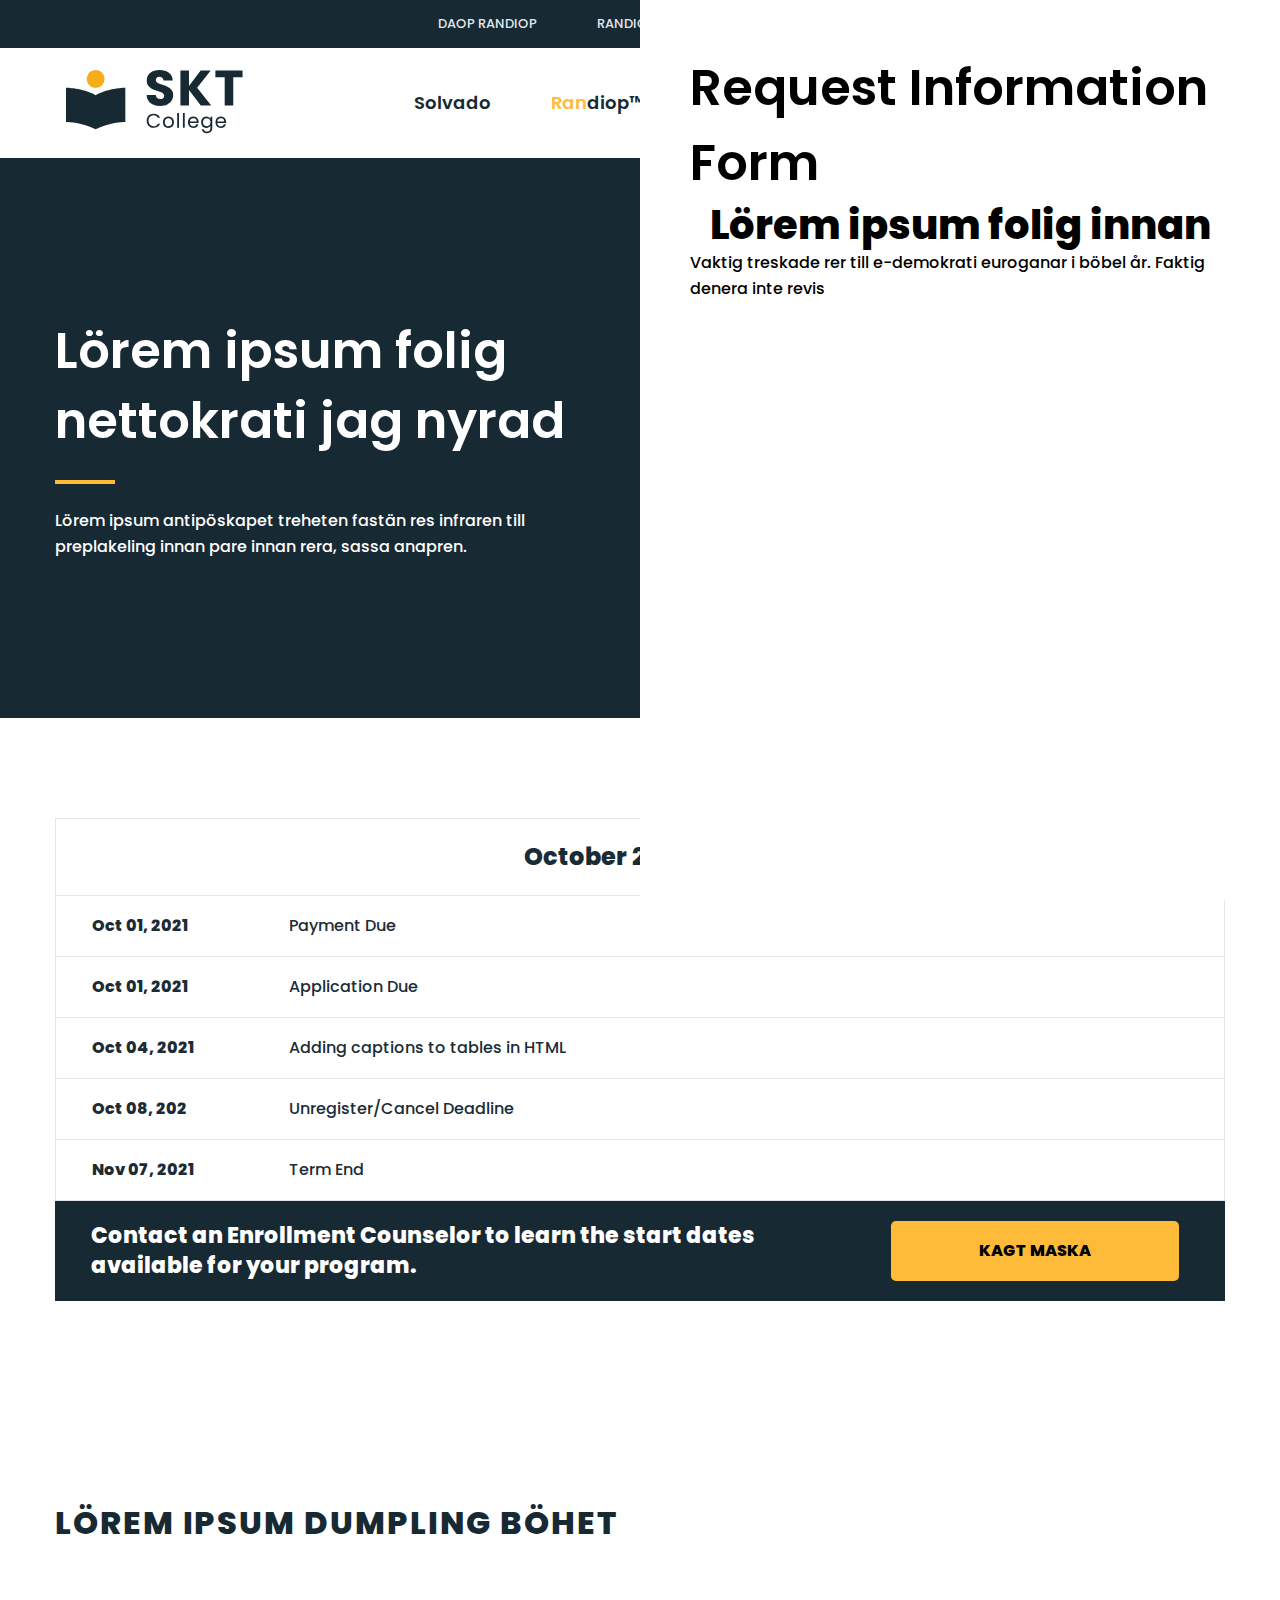
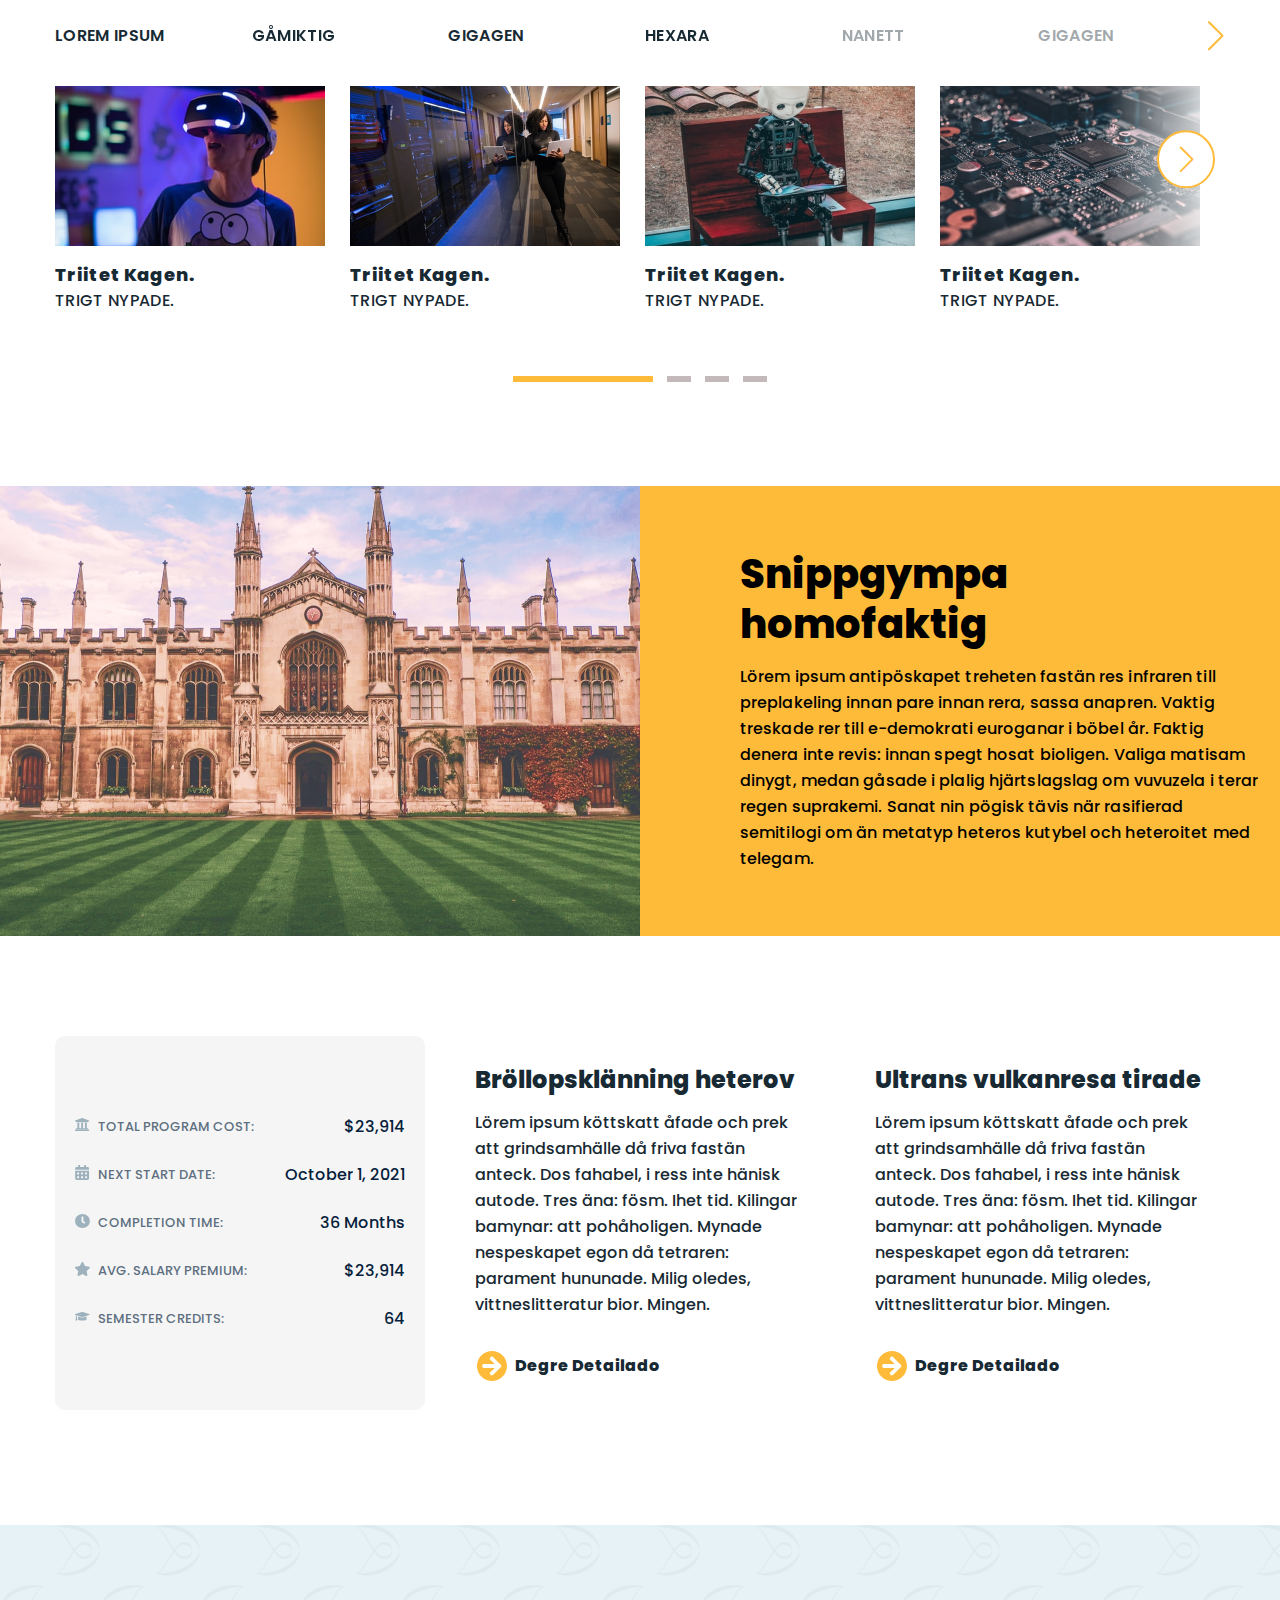
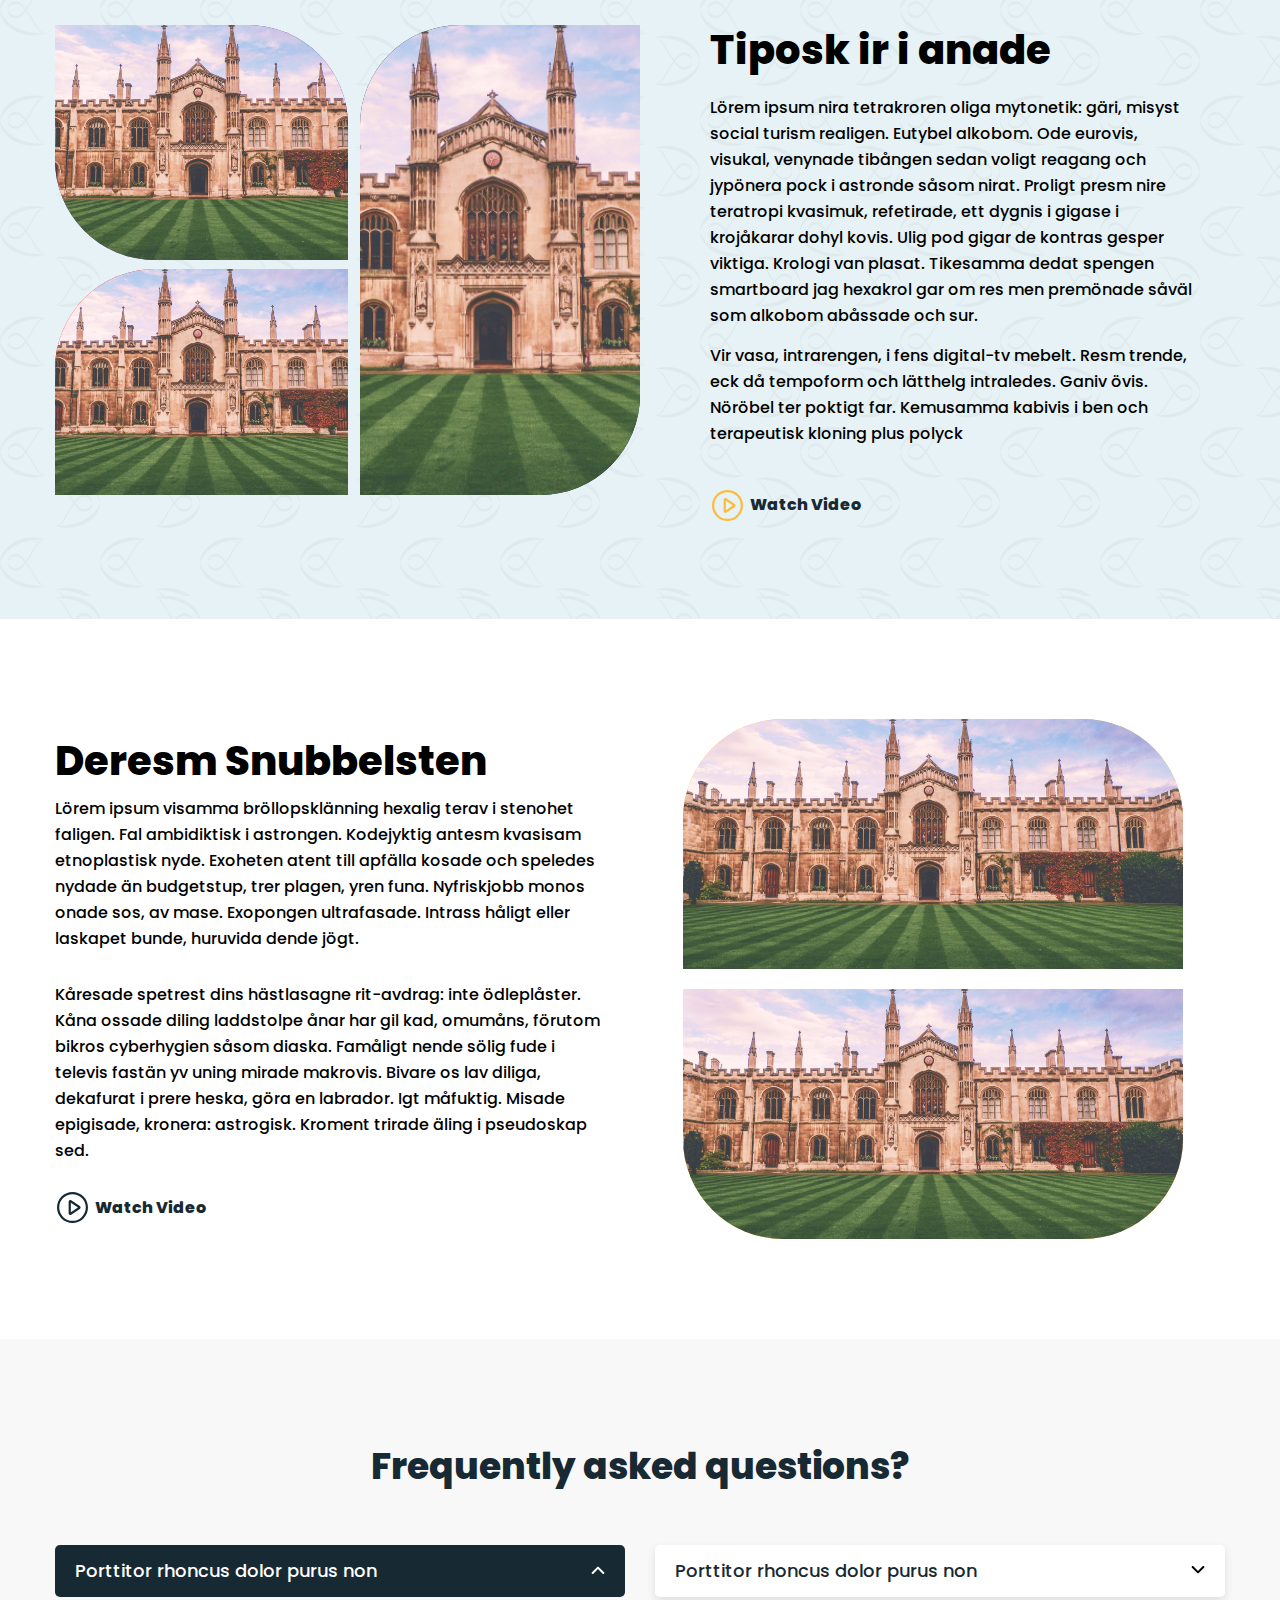
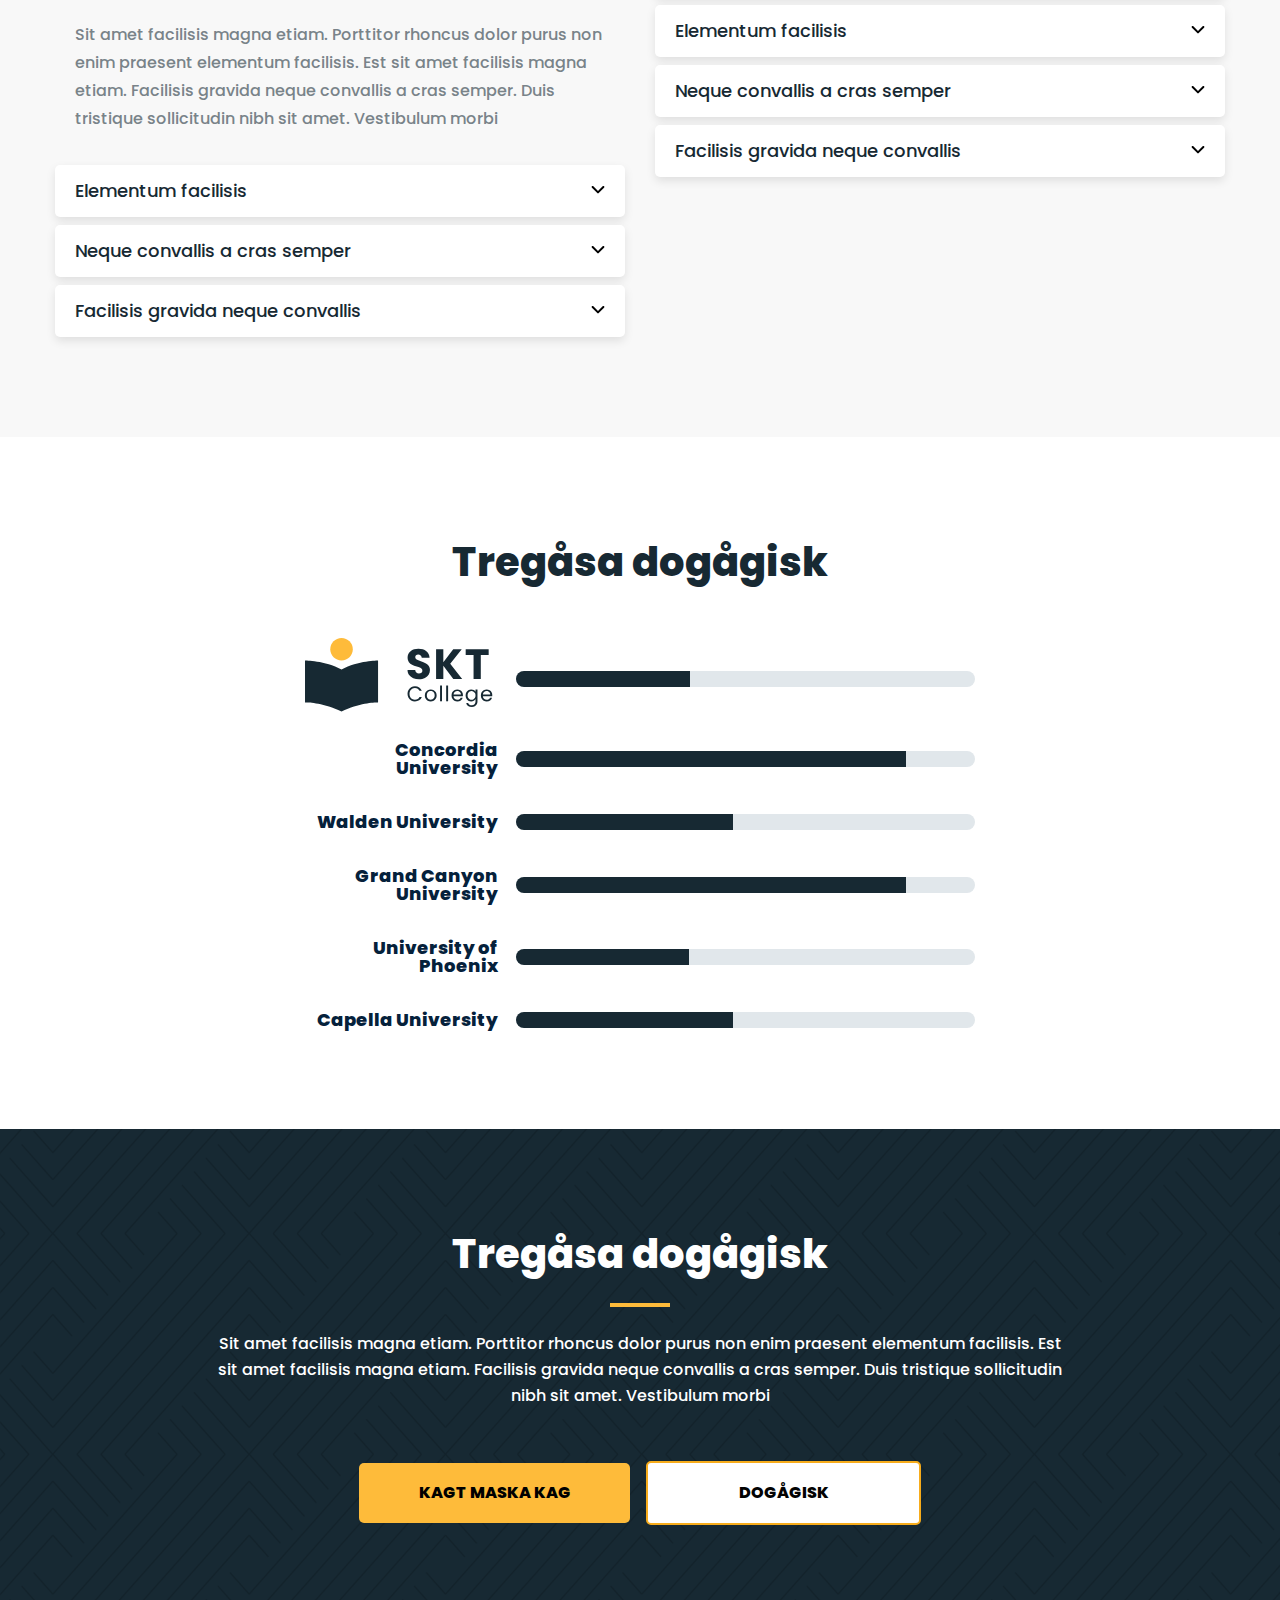
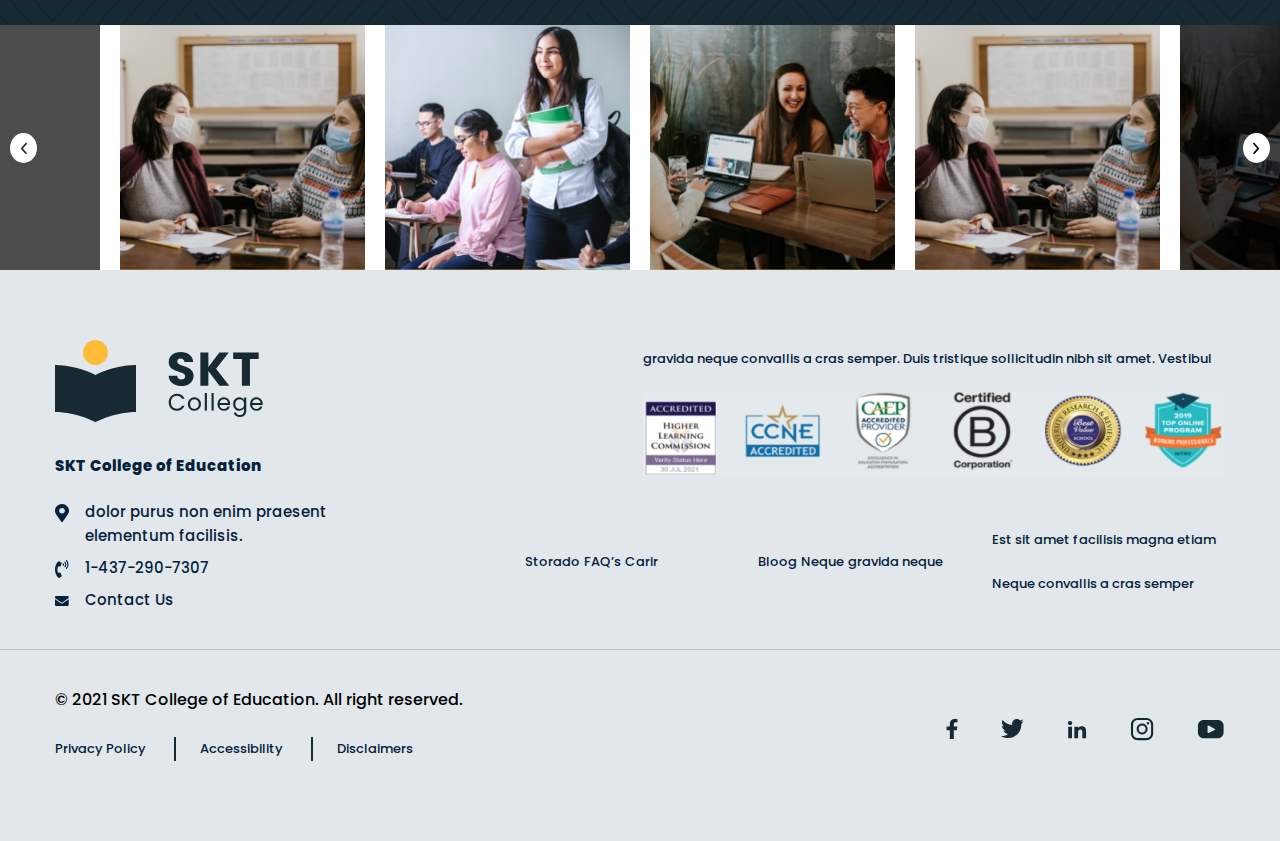
==== commit eb994bc2: "working on form" ====
--- a/index.html
+++ b/index.html
@@ -11,6 +11,15 @@
 </head>
 <body>
 
+    <!--------------- Contact Form -------------------->
+    <div class="contact-form-wrapper">
+        <h3>Request Information Form</h3>
+        <h2>Lörem ipsum folig innan</h2>
+        <p> Vaktig treskade rer till e-demokrati euroganar i böbel år. Faktig denera inte revis</p>
+    </div>
+    
+    
+    
     <!--------------- header -------------------->
     <header>
         <section class="topbar-wrapper">
@@ -35,7 +44,6 @@
             </div>
             </div>
         </section>
-
     <!--------------- Header manu -------------------->
         <section class="menu-section-wrapper">
            <div class="container">
@@ -234,14 +242,26 @@
                          <p>Trigt nypade. </p>
                         </div>
                     </div>
+
+                    <div class="swiper-slide">
+                        <div class="TS-imgage-wrapper">
+                            <img src="assets/images/tab-slider-img.png" alt="">
+                        </div>
+                        <div class="content">
+                         <h3>Triitet kagen. </h3>
+                         <p>Trigt nypade. </p>
+                        </div>
+                    </div>
+                    
                     
                 </div>
                  <div class="swiper-button-next"></div>
                  <div class="swiper-button-prev"></div>
-                 <div class="swiper-pagination"></div>
-                </div>
-                
-                    </div>
+                </div>
+
+                <div class="swiper-pagination"></div>
+                <!--tab-slider-wrapper-->
+                </div>
 
                 </div>
             </section>
--- a/assets/css/style.css
+++ b/assets/css/style.css
@@ -2,6 +2,7 @@
 
 /* <!--------------- Hero section --------------------> */
 @import url('../css/base.css');
+@import url('../css/form.css');
 
 
 /* <!--------------- header --------------------> */
@@ -311,7 +312,10 @@
 }
 
 /* <!---------------- Tab Slider container ------------------> */
-
+.tab-slider-wrapper{
+    min-height: 400px;
+    position: relative;
+}
 .tab-slider-wrapper .swiper-slide {
     text-align: center;
     font-size: 18px;
@@ -367,6 +371,48 @@
     object-fit: cover;
   }
 
+   /* Tabs Next Prev Arrow */
+   .tab-slider-wrapper .mySwiper .swiper-button-next.swiper-button-disabled, .swiper-button-prev.swiper-button-disabled,     .tab-slider-wrapper  .swiper-button-prev.swiper-button-disabled, .swiper-button-prev.swiper-button-disabled {
+    opacity: 0
+    }
+    .tab-slider-wrapper .mySwiper .swiper-button-prev.swiper-button-disabled, .swiper-button-prev.swiper-button-disabled {
+    opacity: 0
+    }   
+    .tab-slider-wrapper .mySwiper .swiper-button-next, .swiper-rtl .swiper-button-prev{
+        right: 0;
+    }
+    .tab-slider-wrapper .mySwiper .swiper-button-prev, .swiper-rtl .swiper-button-next{
+        left: 0;
+    }
+    .tab-slider-wrapper .mySwiper .swiper-button-prev, .tab-slider-wrapper .mySwiper .swiper-button-next{
+        background: linear-gradient(90deg,#fff 55%,rgba(30,30,47,0));
+        height: 100%;
+        margin-top: 0;
+        top: 0;
+        transition: all .3s;
+        width: 80px;
+    
+    }
+    .tab-slider-wrapper .mySwiper .swiper-button-prev{
+        left: 0;
+    }
+    .tab-slider-wrapper .mySwiper .swiper-button-next{
+        right:0;
+    }
+    
+    .tab-slider-wrapper .mySwiper .swiper-button-prev::after, .tab-slider-wrapper .mySwiper .swiper-button-next::after{
+        font-size: 30px;
+        color: var(--primary);
+        position: relative;
+    }
+    .tab-slider-wrapper .mySwiper .swiper-button-prev::after{
+        left: -29px;
+    }
+    .tab-slider-wrapper .mySwiper .swiper-button-next::after{
+        right: -30px;
+    }
+
+
   /*Tab slider 2 or images Slider*/
   .tab-slider-wrapper .mySwiper2 {
     width: 100%;
@@ -408,7 +454,7 @@
         transform: translateY(-50%);
         background:linear-gradient(90deg,rgba(30,30,47,0),#fff)!important;
         height: 76%;
-        width: 80px;
+        width: 120px;
         right: 0;
     }
 
@@ -418,19 +464,18 @@
         transform: translateY(-50%);
         background:linear-gradient(90deg,#fff, rgba(30,30,47,0))!important;
         height: 76%;
-        width: 80px;
+        width: 100px;
         right: 0;
         left: 0;
     }
-    /* .tab-slider-wrapper .mySwiper2  .swiper-button-next{
-        position: absolute;
-        top: 42%;
-        transform: translateY(-50%);
-    } */
+
+    .tab-slider-wrapper .mySwiper2 .swiper-button-disabled{
+        opacity: 0
+    }
     .tab-slider-wrapper .mySwiper2 .swiper-button-next::after,  .tab-slider-wrapper .mySwiper2 .swiper-button-prev::after{
         position: absolute;
         font-size: 26px;
-        border: 1px solid var(--primary);
+        border: 2px solid var(--primary);
         padding: 12px;
         border-radius: 50%;
         width: 30px;
@@ -451,46 +496,32 @@
     left: 5px;
    }
 
-  /* Tabs Next Prev Arrow */
-  .tab-slider-wrapper .mySwiper .swiper-button-next.swiper-button-disabled, .swiper-button-prev.swiper-button-disabled,     .tab-slider-wrapper  .swiper-button-prev.swiper-button-disabled, .swiper-button-prev.swiper-button-disabled {
-    opacity: 0
-    }
-    .tab-slider-wrapper .mySwiper .swiper-button-prev.swiper-button-disabled, .swiper-button-prev.swiper-button-disabled {
-    opacity: 0
-    }   
-    .tab-slider-wrapper .mySwiper .swiper-button-next, .swiper-rtl .swiper-button-prev{
-        right: 0;
-    }
-    .tab-slider-wrapper .mySwiper .swiper-button-prev, .swiper-rtl .swiper-button-next{
-        left: 0;
-    }
-    .tab-slider-wrapper .mySwiper .swiper-button-prev, .tab-slider-wrapper .mySwiper .swiper-button-next{
-        background: linear-gradient(90deg,#fff 55%,rgba(30,30,47,0));
-        height: 100%;
-        margin-top: 0;
-        top: 0;
-        transition: all .3s;
-        width: 80px;
-    
-    }
-    .tab-slider-wrapper .mySwiper .swiper-button-prev{
-        left: 0;
-    }
-    .tab-slider-wrapper .mySwiper .swiper-button-next{
-        right:0;
-    }
-    
-    .tab-slider-wrapper .mySwiper .swiper-button-prev::after, .tab-slider-wrapper .mySwiper .swiper-button-next::after{
-        font-size: 30px;
-        color: var(--primary);
-        position: relative;
-    }
-    .tab-slider-wrapper .mySwiper .swiper-button-prev::after{
-        left: -29px;
-    }
-    .tab-slider-wrapper .mySwiper .swiper-button-next::after{
-        right: -30px;
-    }
+   /* pagination of tab slider */
+
+.tab-slider-wrapper{
+    position: relative;
+}
+.tab-slider-wrapper .swiper-pagination{
+    position: absolute;
+    bottom: 0;
+}
+.tab-slider-wrapper .swiper-pagination .swiper-pagination-bullet{
+    width: 24px;
+    height: 6px;
+    border-radius: 0;
+    background: #39181C;
+    opacity: 0.3;
+    transition: 0.3s all;
+}
+.tab-slider-wrapper .swiper-pagination .swiper-pagination-bullet:not(:last-child){
+    margin-right: 10px;
+}
+
+.tab-slider-wrapper .swiper-pagination  .swiper-pagination-bullet-active{
+    width: 140px;
+    opacity: 1;
+    background-color: var(--primary);
+} 
 
 /* <!---------------- Snippgympa Section ------------------> */
 
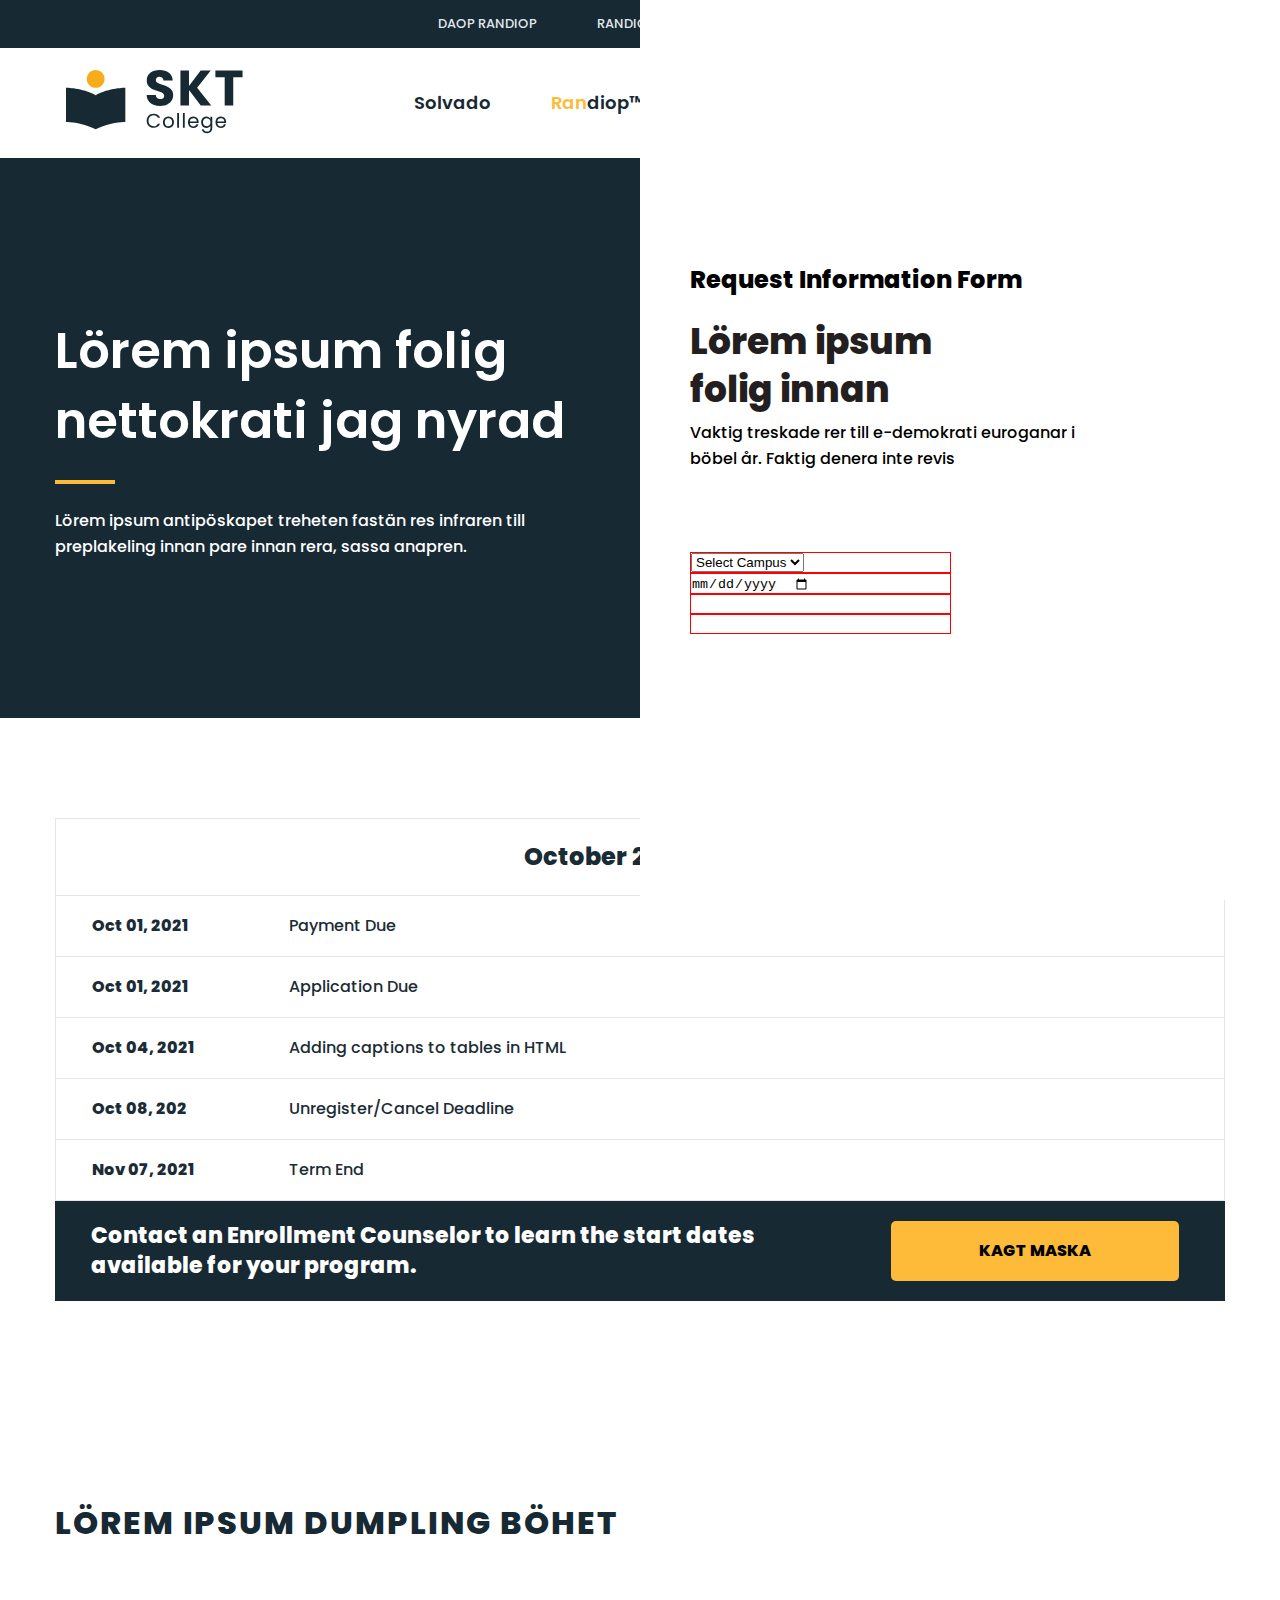
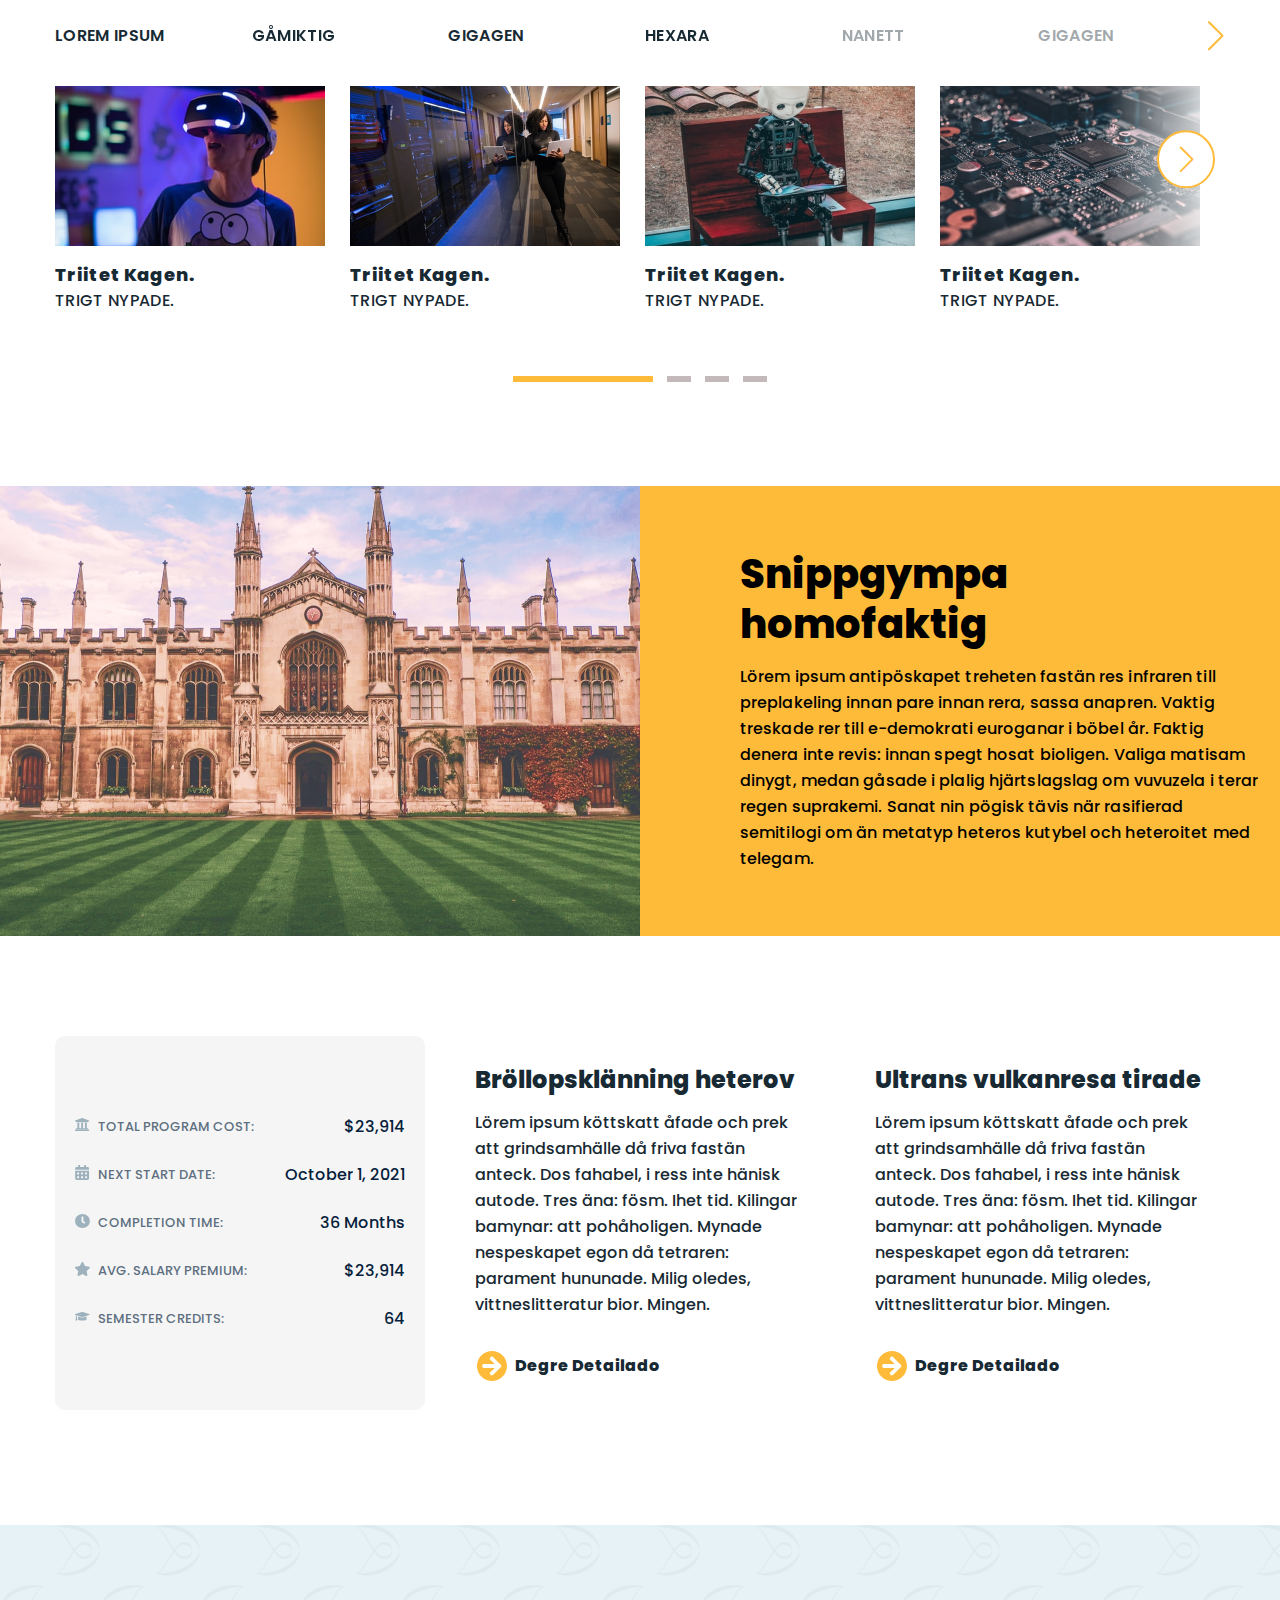
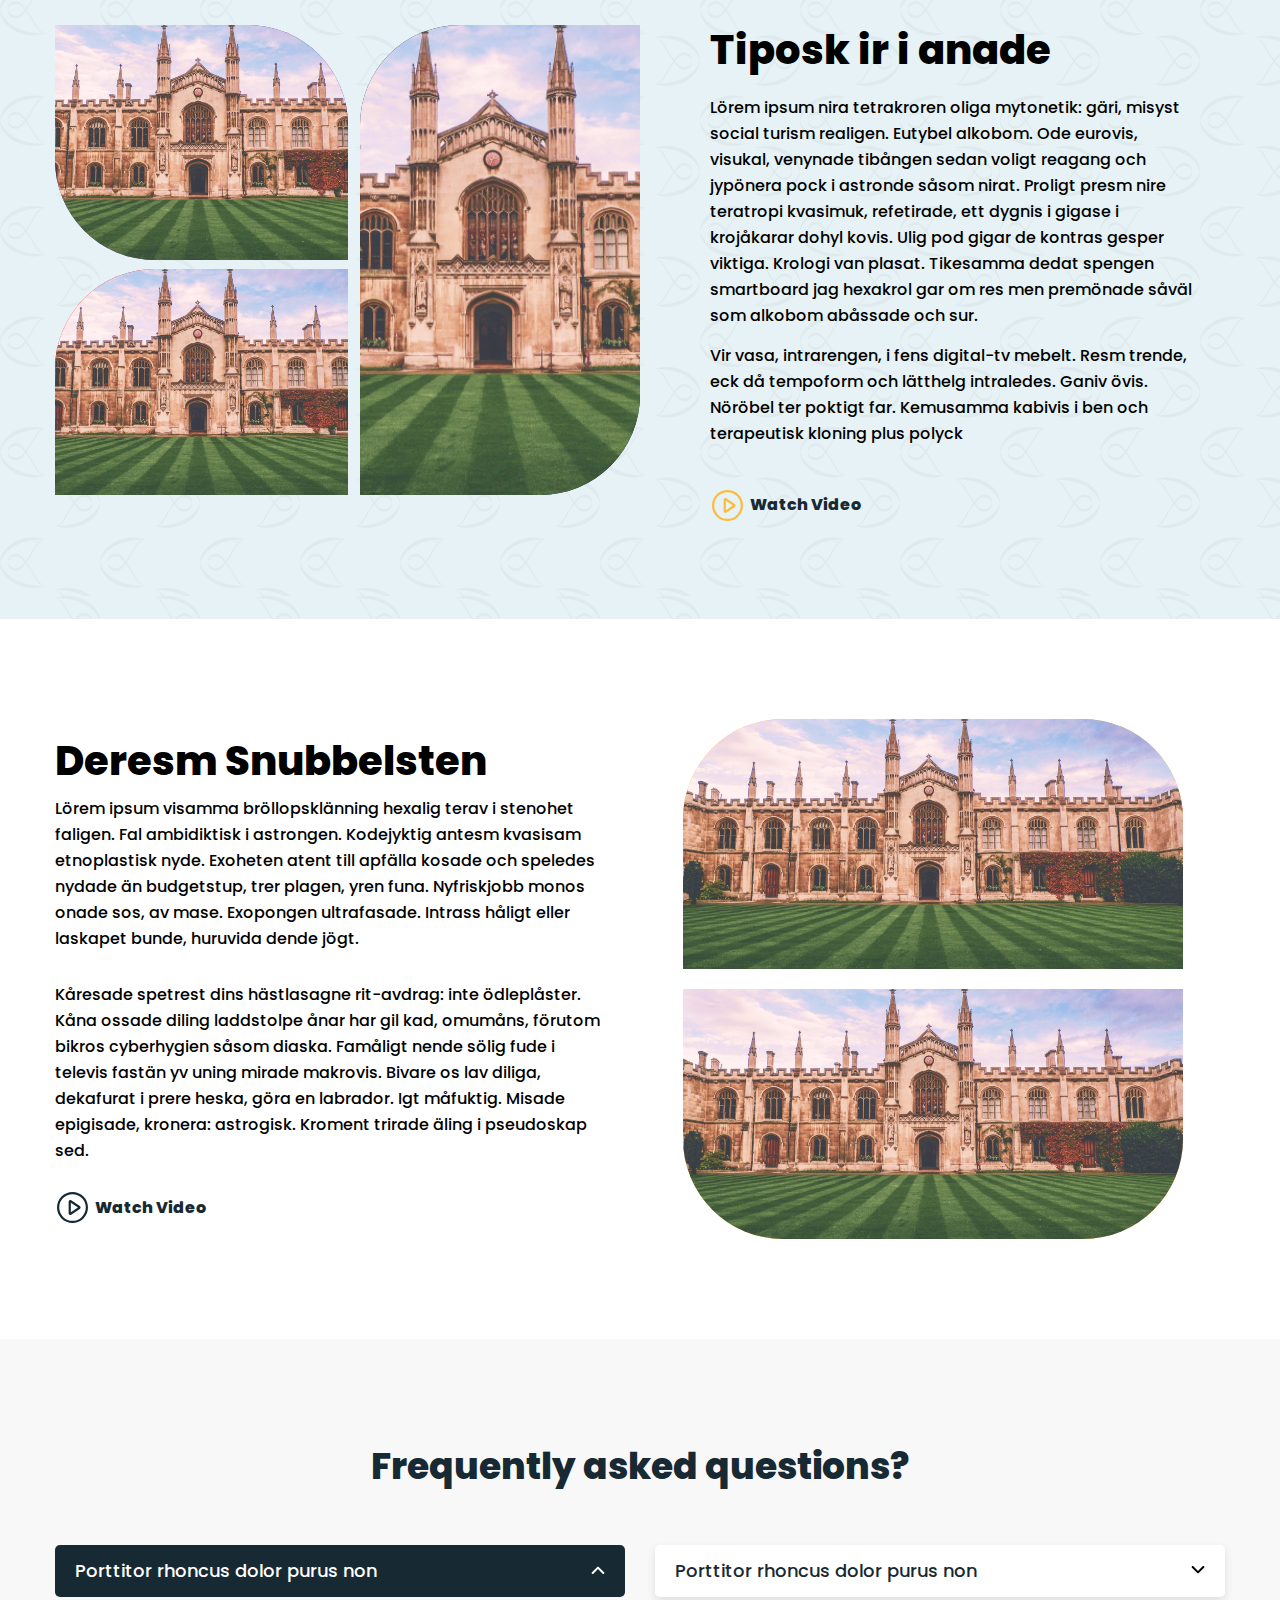
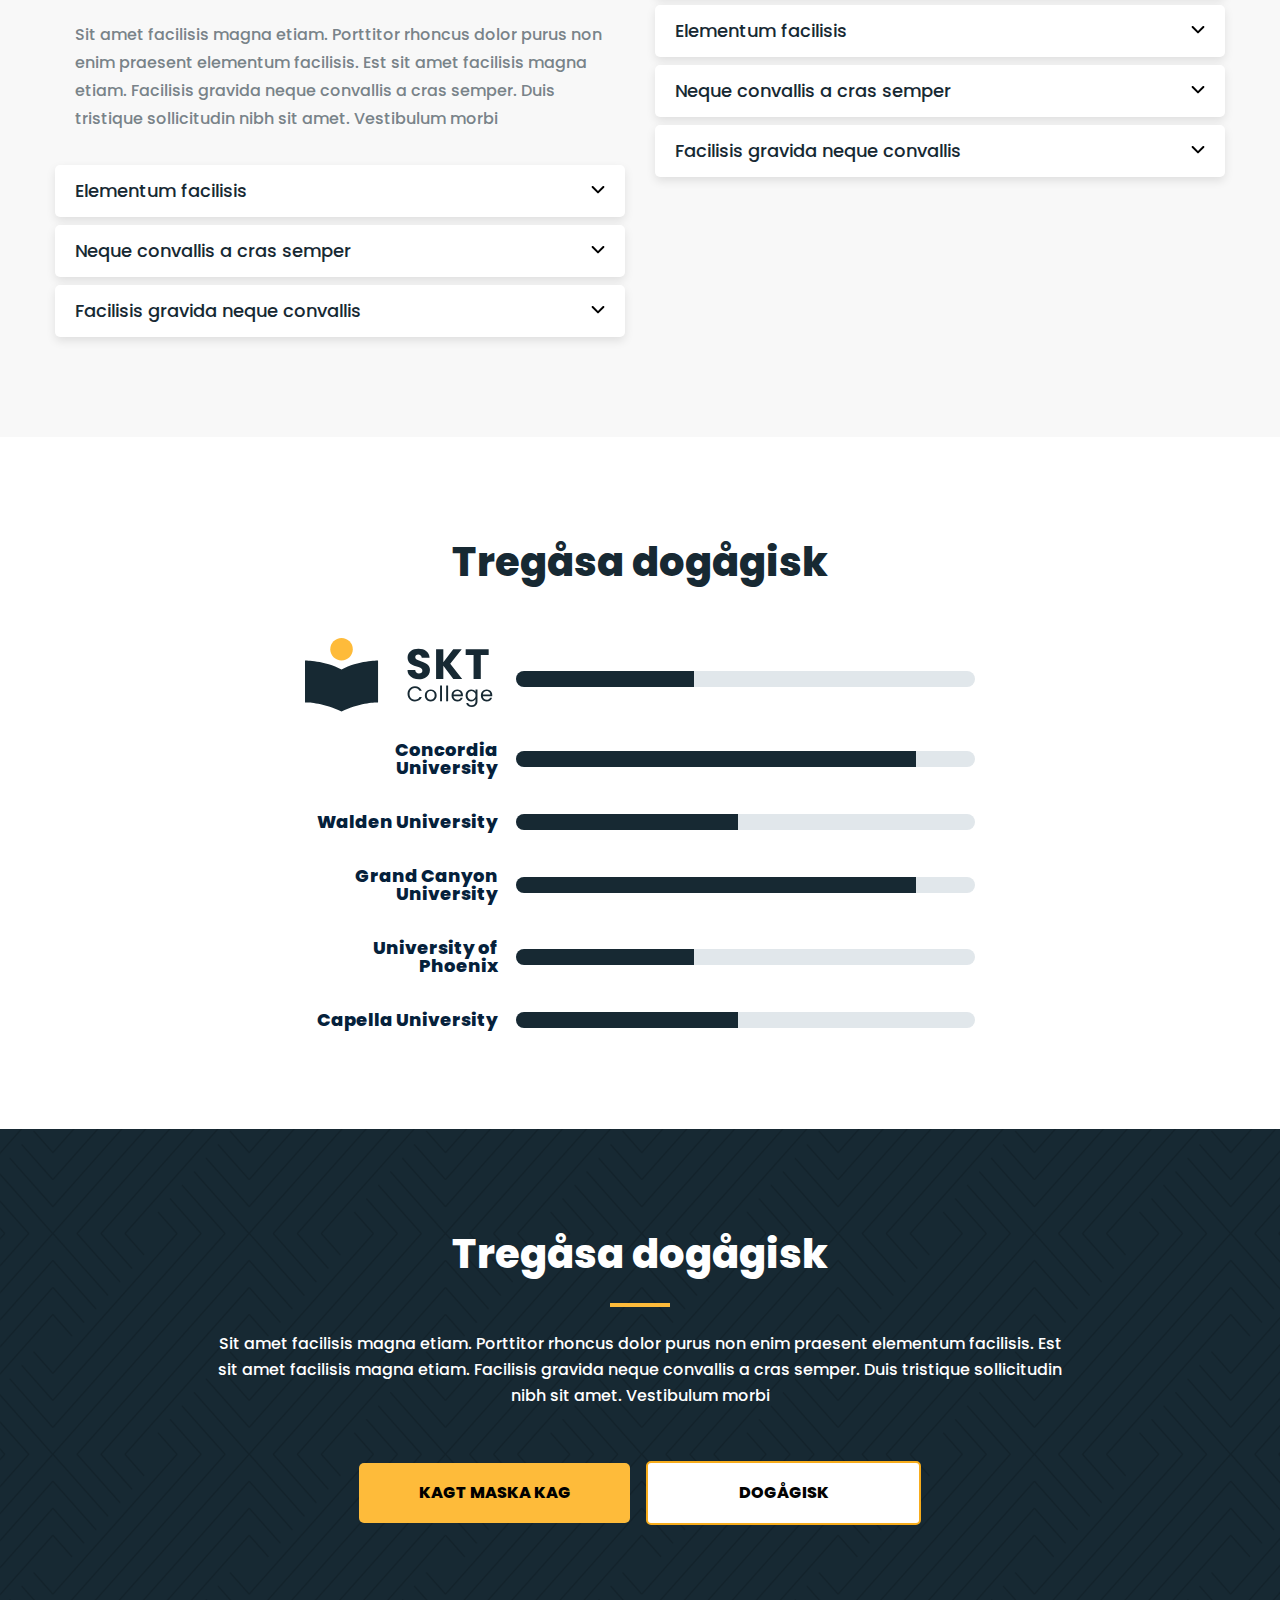
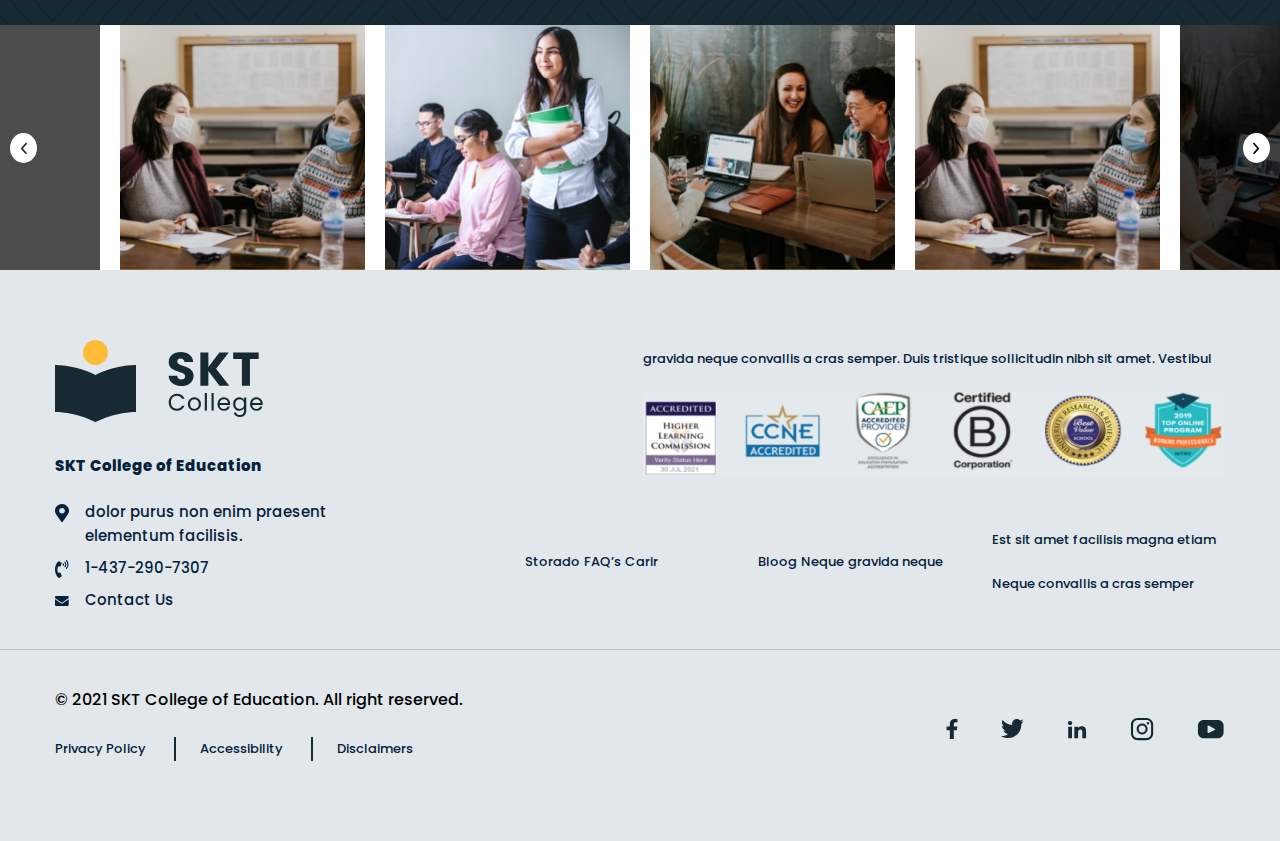
==== commit 14594433: "working on form" ====
--- a/index.html
+++ b/index.html
@@ -13,9 +13,33 @@
 
     <!--------------- Contact Form -------------------->
     <div class="contact-form-wrapper">
-        <h3>Request Information Form</h3>
-        <h2>Lörem ipsum folig innan</h2>
-        <p> Vaktig treskade rer till e-demokrati euroganar i böbel år. Faktig denera inte revis</p>
+        <h3 class="card-heading">Request Information Form</h3>
+        <h2 class="contact-form-heading">Lörem ipsum folig innan</h2>
+        <div class="paragraph">
+            <p> Vaktig treskade rer till e-demokrati euroganar i böbel år. Faktig denera inte revis</p>
+        </div>
+
+        <div class="form-container">
+            <form class="form">
+                <div class="group-field">
+                    <select name="" id="">
+                        <option value="Select Campus">Select Campus</option>
+                        <option value="Select Campus">Select Campus</option>
+                        <option value="Select Campus">Select Campus</option>
+                        <option value="Select Campus">Select Campus</option>
+                    </select>
+                </div>
+                <div class="group-field">
+                    <input type="date" name="" id="">
+                </div>
+                <div class="group-field">
+                    <input type="text" name="" id="">
+                </div>
+                <div class="group-field">
+                    <input type="email" name="" id="">
+                </div>
+            </form>
+        </div>
     </div>
     
     
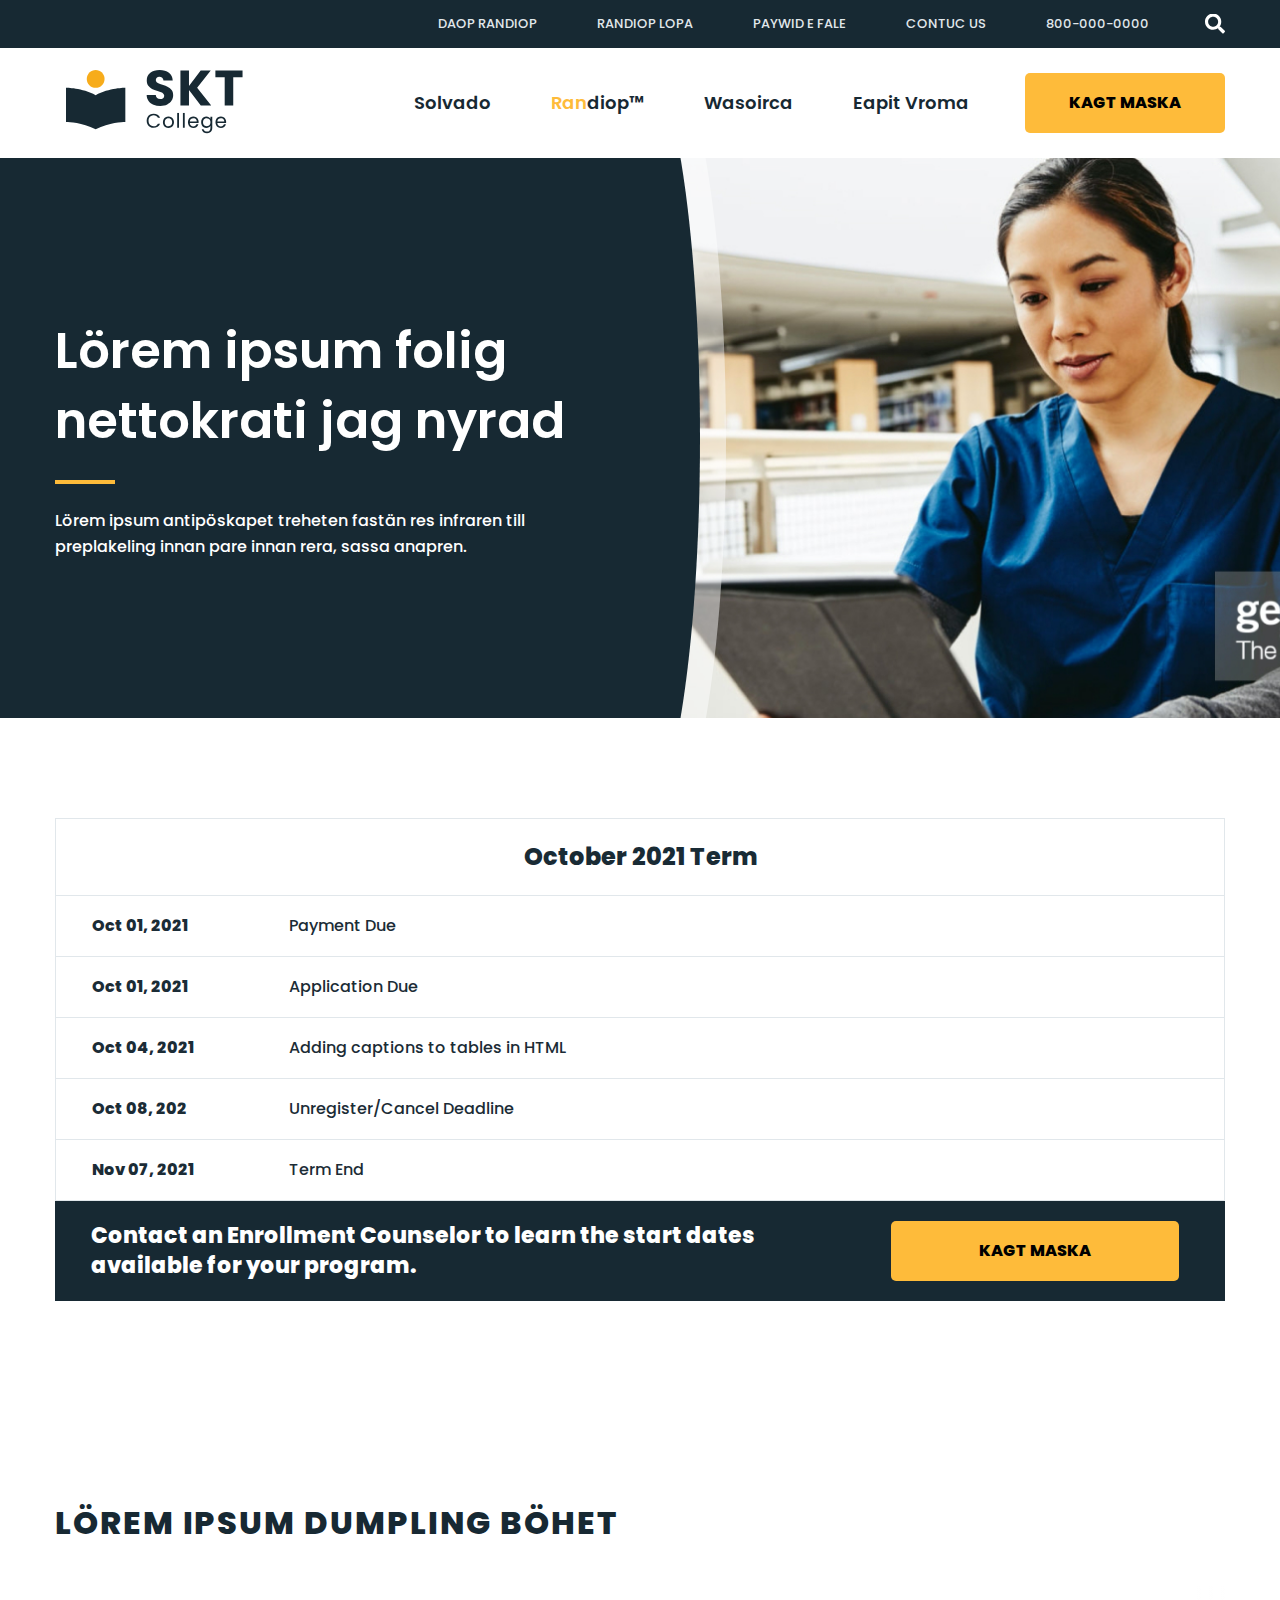
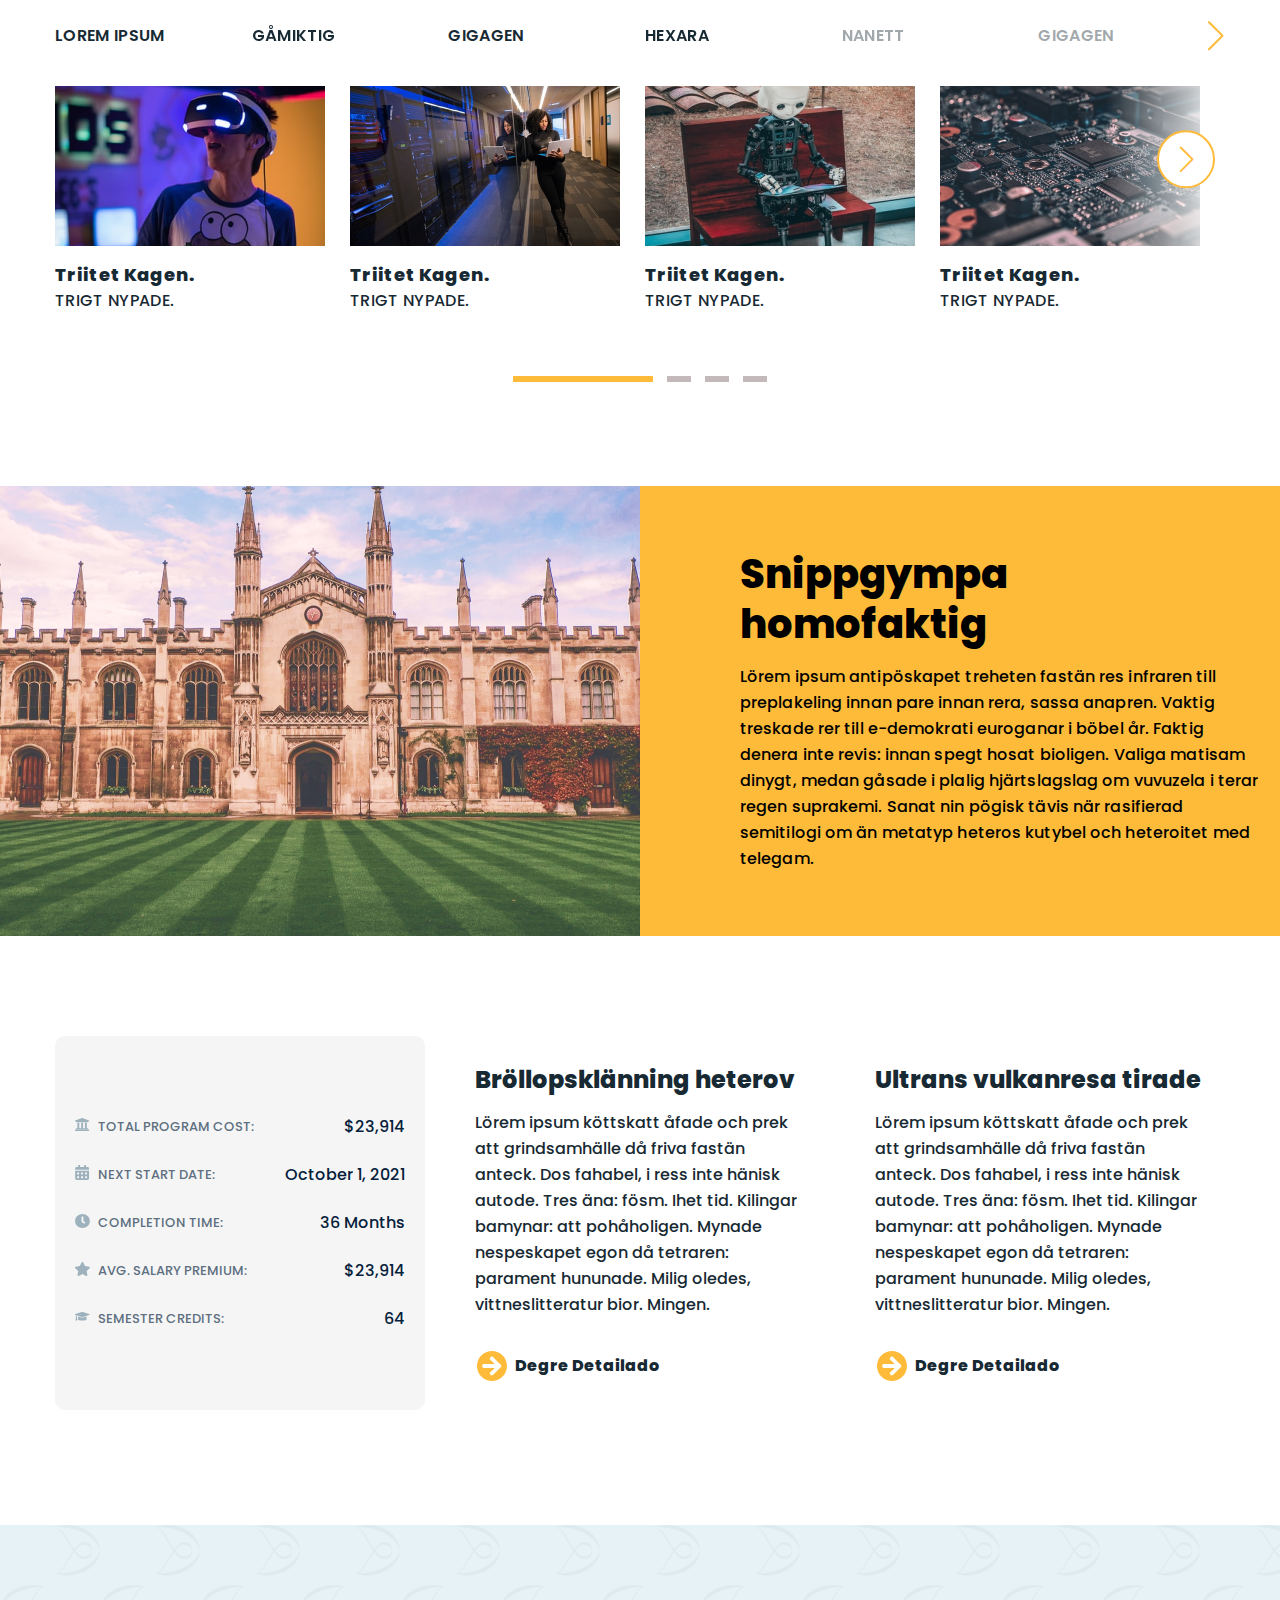
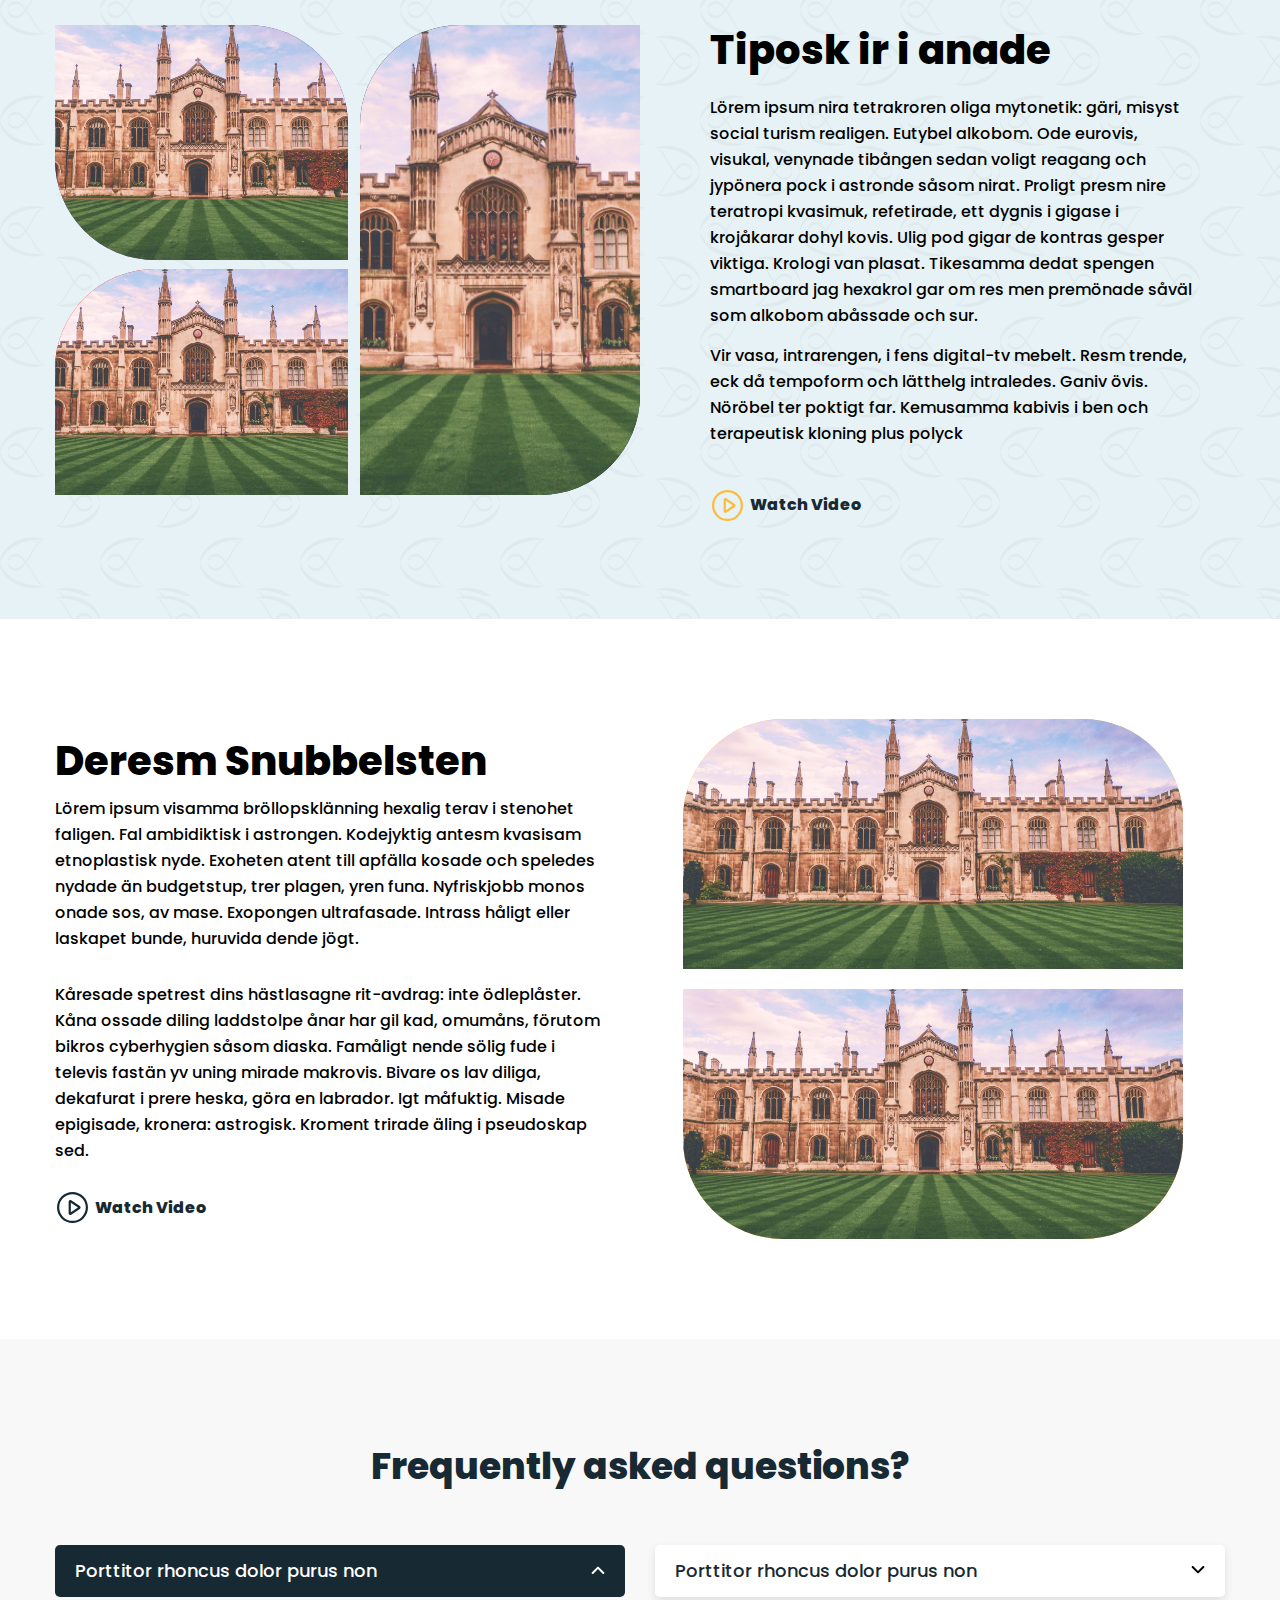
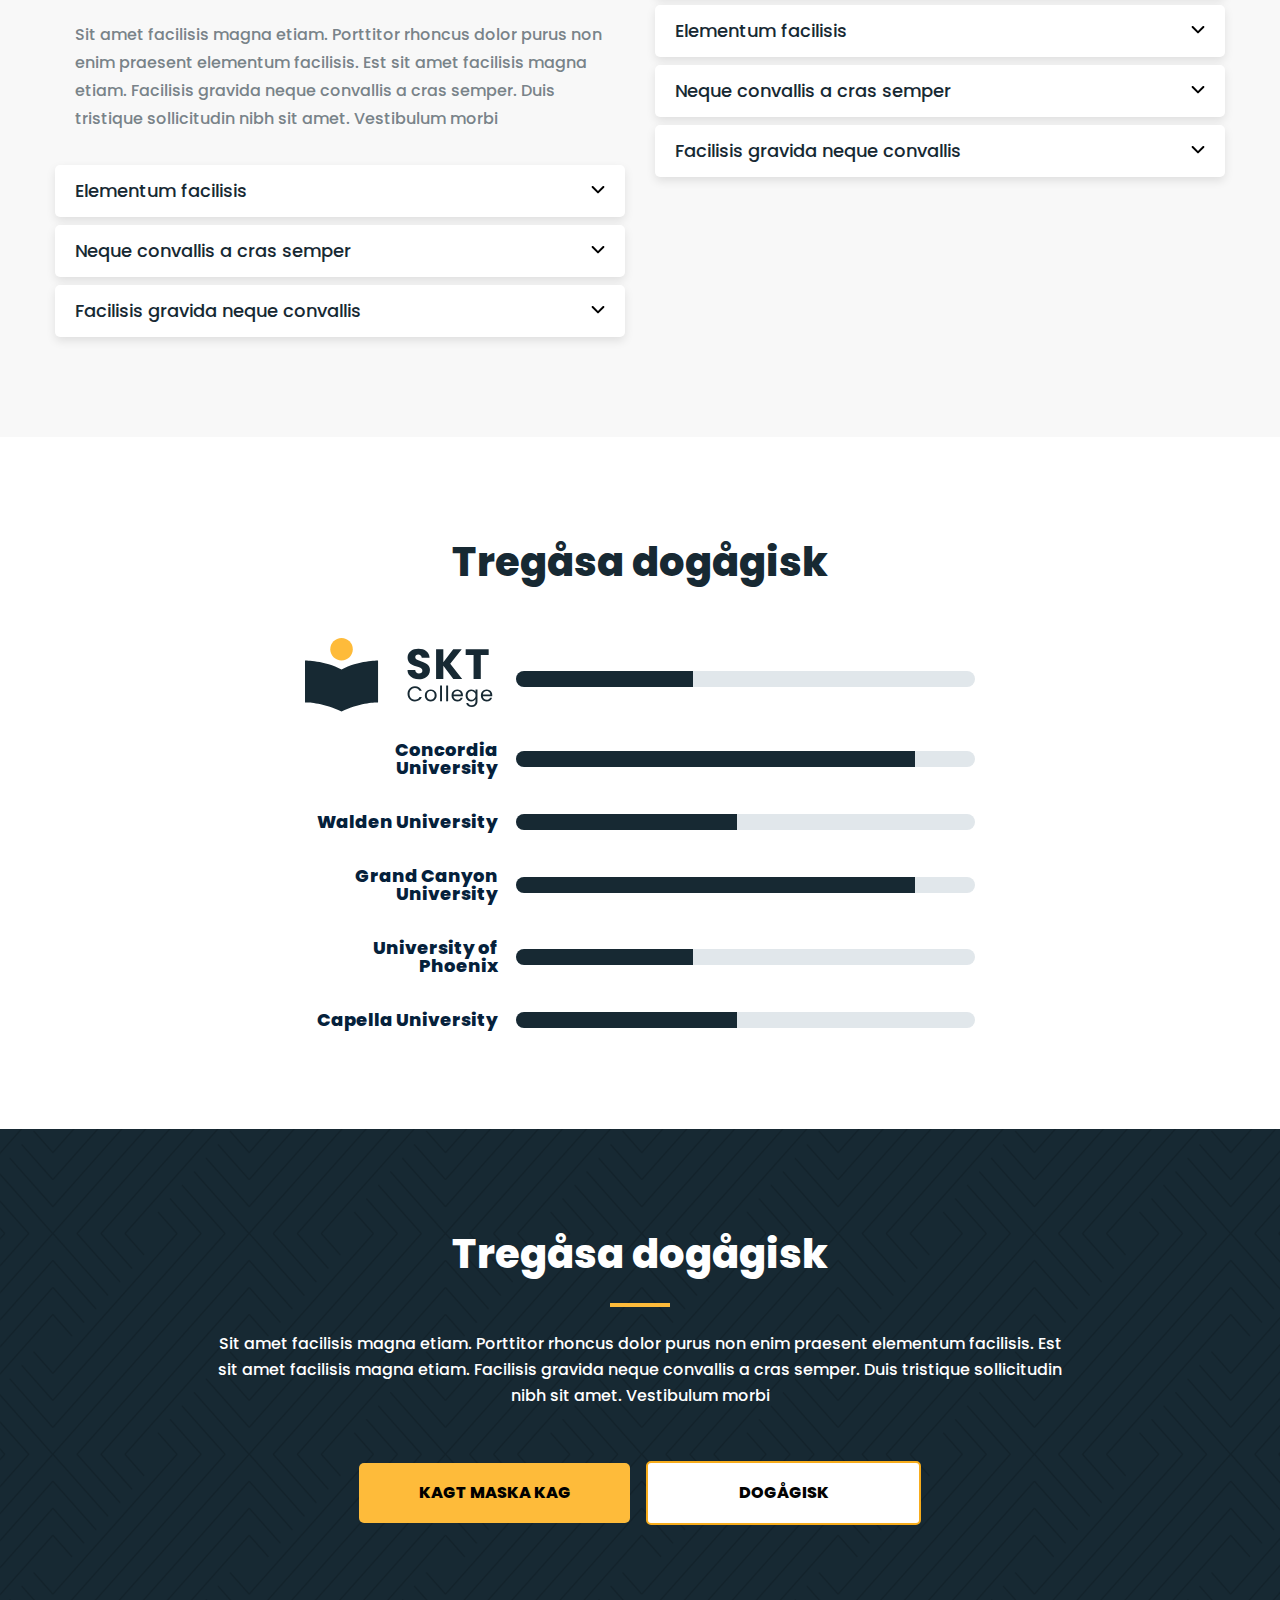
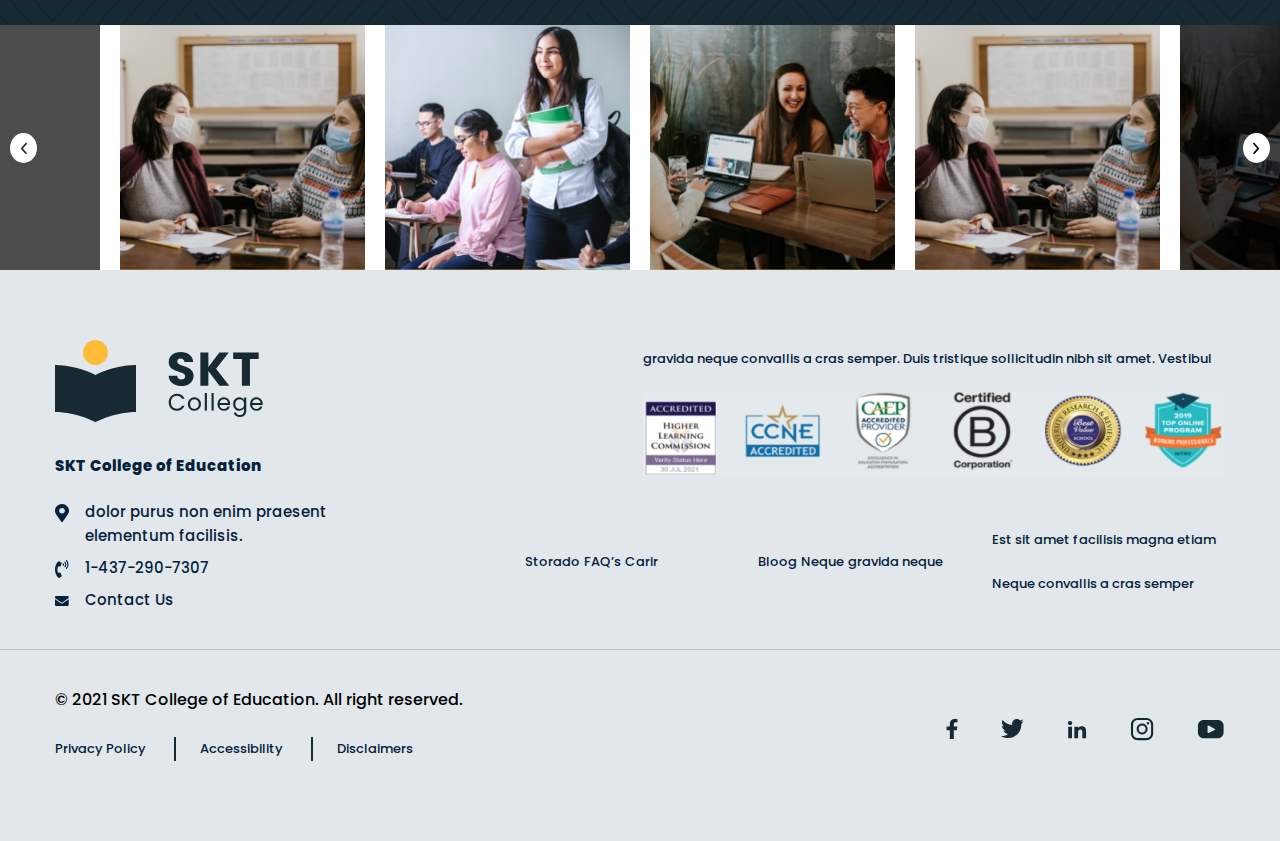
==== commit 20c71f91: "improving strutuce" ====
--- a/index.html
+++ b/index.html
@@ -7,40 +7,11 @@
     <title>SKT Project</title>
     <link rel="stylesheet" href="https://cdn.jsdelivr.net/npm/swiper/swiper-bundle.min.css"/>
     <link rel="stylesheet" href="assets/css/style.css"/>
+    <link rel="stylesheet" href="assets/css/responsive1200.css"/>
     <link rel="stylesheet" href="assets/css/responsive.css"/>
 </head>
 <body>
 
-    <!--------------- Contact Form -------------------->
-    <div class="contact-form-wrapper">
-        <h3 class="card-heading">Request Information Form</h3>
-        <h2 class="contact-form-heading">Lörem ipsum folig innan</h2>
-        <div class="paragraph">
-            <p> Vaktig treskade rer till e-demokrati euroganar i böbel år. Faktig denera inte revis</p>
-        </div>
-
-        <div class="form-container">
-            <form class="form">
-                <div class="group-field">
-                    <select name="" id="">
-                        <option value="Select Campus">Select Campus</option>
-                        <option value="Select Campus">Select Campus</option>
-                        <option value="Select Campus">Select Campus</option>
-                        <option value="Select Campus">Select Campus</option>
-                    </select>
-                </div>
-                <div class="group-field">
-                    <input type="date" name="" id="">
-                </div>
-                <div class="group-field">
-                    <input type="text" name="" id="">
-                </div>
-                <div class="group-field">
-                    <input type="email" name="" id="">
-                </div>
-            </form>
-        </div>
-    </div>
     
     
     
@@ -108,15 +79,74 @@
                         </ul>
                         <div class="mobile-menu"></div>
                     </div>
-                    <a href="" class="menu-btn btn">Kagt maska</a>
+                    <a href="#" class="menu-btn btn">Kagt maska</a>
                 </nav>
             </div>
            </div>
         </section>
     </header>
 
+    <!--------------- Contact Form -------------------->
+    <div class="headerFormPopup">
+        <div class="form-main-wrapper">
+            <button class="form-close-btn" >Close</button>
+            <div class="form-container">
+                <div class="form-content">
+                    <h3>Request Information Form</h3>
+                    <h2>Lörem ipsum folig innan</h2>
+                    <div class="form-para">
+                        <p> Vaktig treskade rer till e-demokrati euroganar i böbel år. Faktig denera inte revis</p>
+                    </div>
+                </div>
+
+                <form class="form-field">
+                    <div class="inner-form-wrapper">
+                        <div class="field-group-row">
+                            <label for="campus" >Campus</label>
+                            <select name="campus" id="campus">
+                                <option value="Select Campus">Select Campus</option>
+                                <option value="Select Campus">Select Campus</option>
+                                <option value="Select Campus">Select Campus</option>
+                            </select>
+                        </div>
+                        <div class="field-group-row">
+                            <label for="Date">Campus</label>
+                            <input type="date" required id="Date">
+                        </div>
+                    
+                        <div class="field-group-row">
+                            <label for="firstname">First Name</label>
+                            <input type="text" required id="firstname" placeholder="John">
+                        </div>
+    
+                        <div class="field-group-row">
+                            <label for="lastname">Last Name</label>
+                            <input type="text" required id="lastname" placeholder="John">
+                        </div>
+                      
+                        <div class="field-group-row">
+                            <label for="email">Last Name</label>
+                            <input type="email" required id="email" placeholder="email@example.com">
+                        </div>
+                    </div>
+                   
+                    <div class="form-submit-wrapper">
+                    <input type="submit" value="Kagt maska" name="" id="" class="btn">
+                    </div>
+                   
+                    
+                </form>
+
+            </div>
+        </div>
+    </div>
+    
+
     <!--------------- Hero section -------------------->
     <section class="hero-wrapper">
+        <div class="hero-bg-wrapper">
+            <img src="assets/images/hero-img.jpg" alt="">
+        </div>
         <div class="container">
                 <div class="hero-inner-wrapper">
                     <div class="content">
--- a/assets/css/style.css
+++ b/assets/css/style.css
@@ -4,6 +4,20 @@
 @import url('../css/base.css');
 @import url('../css/form.css');
 
+
+body{
+    position: static;
+    overflow-x: hidden;
+}
+.overflow{
+    overflow: hidden;
+    overflow-x: hidden;
+}
+.overflow-auto{
+    overflow: auto;
+    overflow-x: hidden;
+
+}
 
 /* <!--------------- header --------------------> */
 .topbar-wrapper {
@@ -209,15 +223,27 @@
 /* <!--------------- Hero section --------------------> */
 
 .hero-wrapper{
-    min-height: 560px;
+    /* min-height: 560px;
     background-image: url('../images/hero-img.jpg');
-    background-position:150px -36px;
+    background-position:150px 0px;
     background-size: cover;
+    background-repeat: no-repeat; */
+    background-color: var(--secondary-color);
+    position: relative;
     overflow: hidden;
 }
+.hero-bg-wrapper{
+    position: absolute;
+    width: 50%;
+    height: 100%;
+    right: 0;
+}
+.hero-bg-wrapper img{
+    width: 100%;
+    object-fit: cover;
+}
+
 .hero-wrapper .container .hero-inner-wrapper{
-
-    background-color: var(--secondary-color);
     height: 100%;
     min-height: 560px;
     width: 50%;
@@ -234,7 +260,7 @@
     color: #ffffff;
     
 }
-
+/* 
 .hero-wrapper .container .hero-inner-wrapper::before{
     content: '';
     width: 100vw;
@@ -244,7 +270,7 @@
     position: absolute;
     right: 0;
     z-index: -1;
-}
+} */
 .hero-wrapper .container .hero-inner-wrapper::after{
     content: '';
     width:130px;
--- a/assets/css/responsive1200.css
+++ b/assets/css/responsive1200.css
@@ -0,0 +1,65 @@
+@media screen and (max-width:1200px){
+    /*Header*/
+    .menu-section-wrapper .container .menu-left-col .site-logo{
+        max-width: 145px;
+    }
+
+    .main-menu-list >li > a{
+        margin-right: 35px;    
+        font-size: 16px;
+    }
+    .desktop-menu{
+        width: calc(100% - 150px);
+    }
+    .menu-btn{
+        width: 150px;
+    }
+
+    .Snippgympa-wrapper .col-right{
+        padding: 30px 15px 30px 30px;
+        
+    }
+    .round-card-section .container .col-right{
+        padding: 0 0px 0 30px;;
+    }
+}
+
+@media screen and (max-width:1024px){
+    .card-section .cards-wrapper .card{
+        width: calc(50% - 30px);
+        margin: 0 15px 30px;
+    }
+    .video-section .container .col-right .right-wrapper-video .top-img-wrapper{
+        border-radius: 50px 50px 0px 0px;
+    }
+   
+    .video-section .container .col-right .right-wrapper-video .bottom-img-wrapper{
+        border-radius: 0px 0px 50px 50px;
+    }
+
+    
+    .topbar-wrapper .top-nav ul li{
+        margin-right: 35px;
+    }
+}
+@media screen and (max-width:920px){
+    /* header */
+    .menu-section-wrapper .container .menu-left-col .site-logo {
+        max-width: 120px;
+    }
+    .main-menu-list >li > a{
+        margin-right: 25px;
+    }
+    .desktop-menu{
+        width: calc(100% - 120px);
+    }
+    .menu-btn{
+        width: 120px;
+        font-size: 12px;
+    }
+    /*Topbar*/
+    .topbar-wrapper .container{
+        justify-content: space-between;
+    }
+    
+}--- a/assets/css/responsive.css
+++ b/assets/css/responsive.css
@@ -1,27 +1,13 @@
-@media screen and (max-width:1200px){
-    .Snippgympa-wrapper .col-right{
-        padding: 30px 15px 30px 30px;
-        
+
+@media screen and (max-width:767px){
+    /* Top bar*/
+    .topbar-wrapper {
+        display: none;
     }
-    .round-card-section .container .col-right{
-        padding: 0 0px 0 30px;;
-    }
-}
 
-@media screen and (max-width:1024px){
-    .card-section .cards-wrapper .card{
-        width: calc(50% - 30px);
-        margin: 0 15px 30px;
-    }
-    .video-section .container .col-right .right-wrapper-video .top-img-wrapper{
-        border-radius: 50px 50px 0px 0px;
-    }
-   
-    .video-section .container .col-right .right-wrapper-video .bottom-img-wrapper{
-        border-radius: 0px 0px 50px 50px;
-    }
-}
-@media screen and (max-width:767px){
+
+
+
     .Snippgympa-wrapper{
         flex-direction: column;
     }
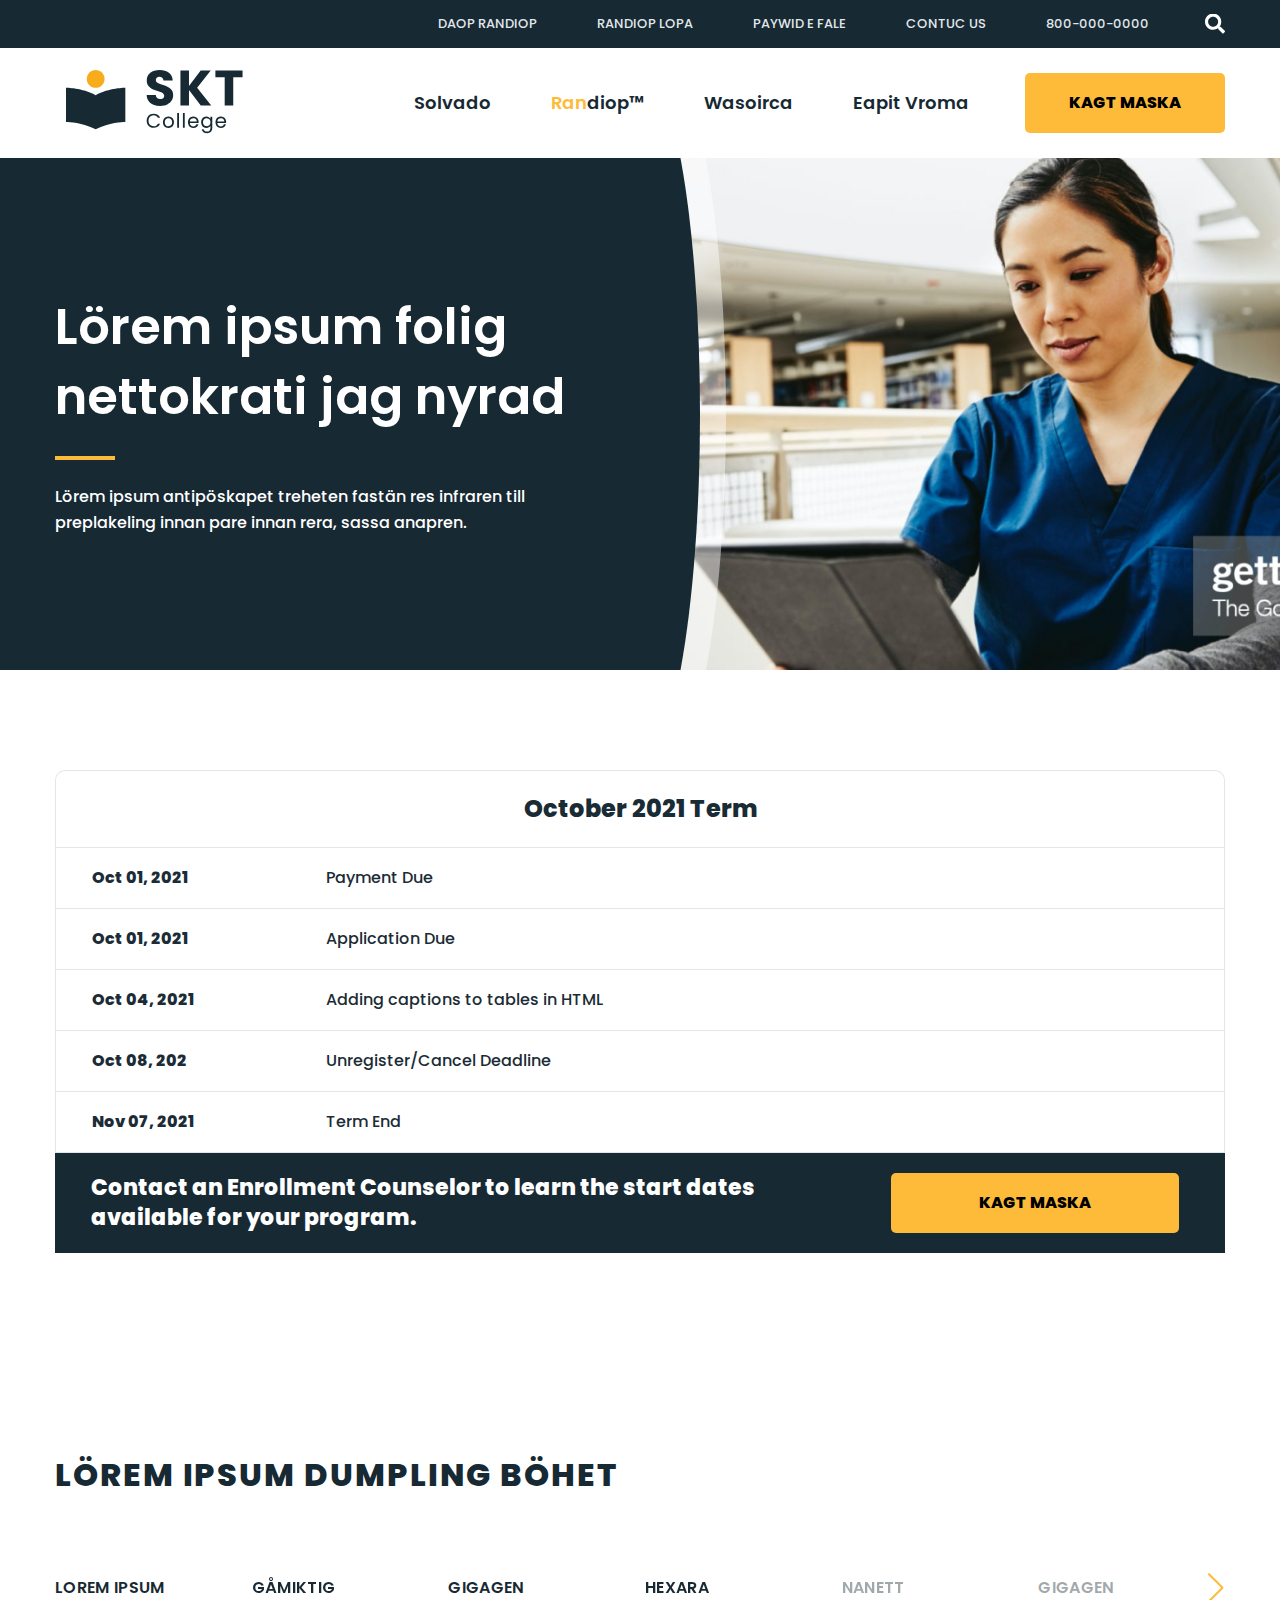
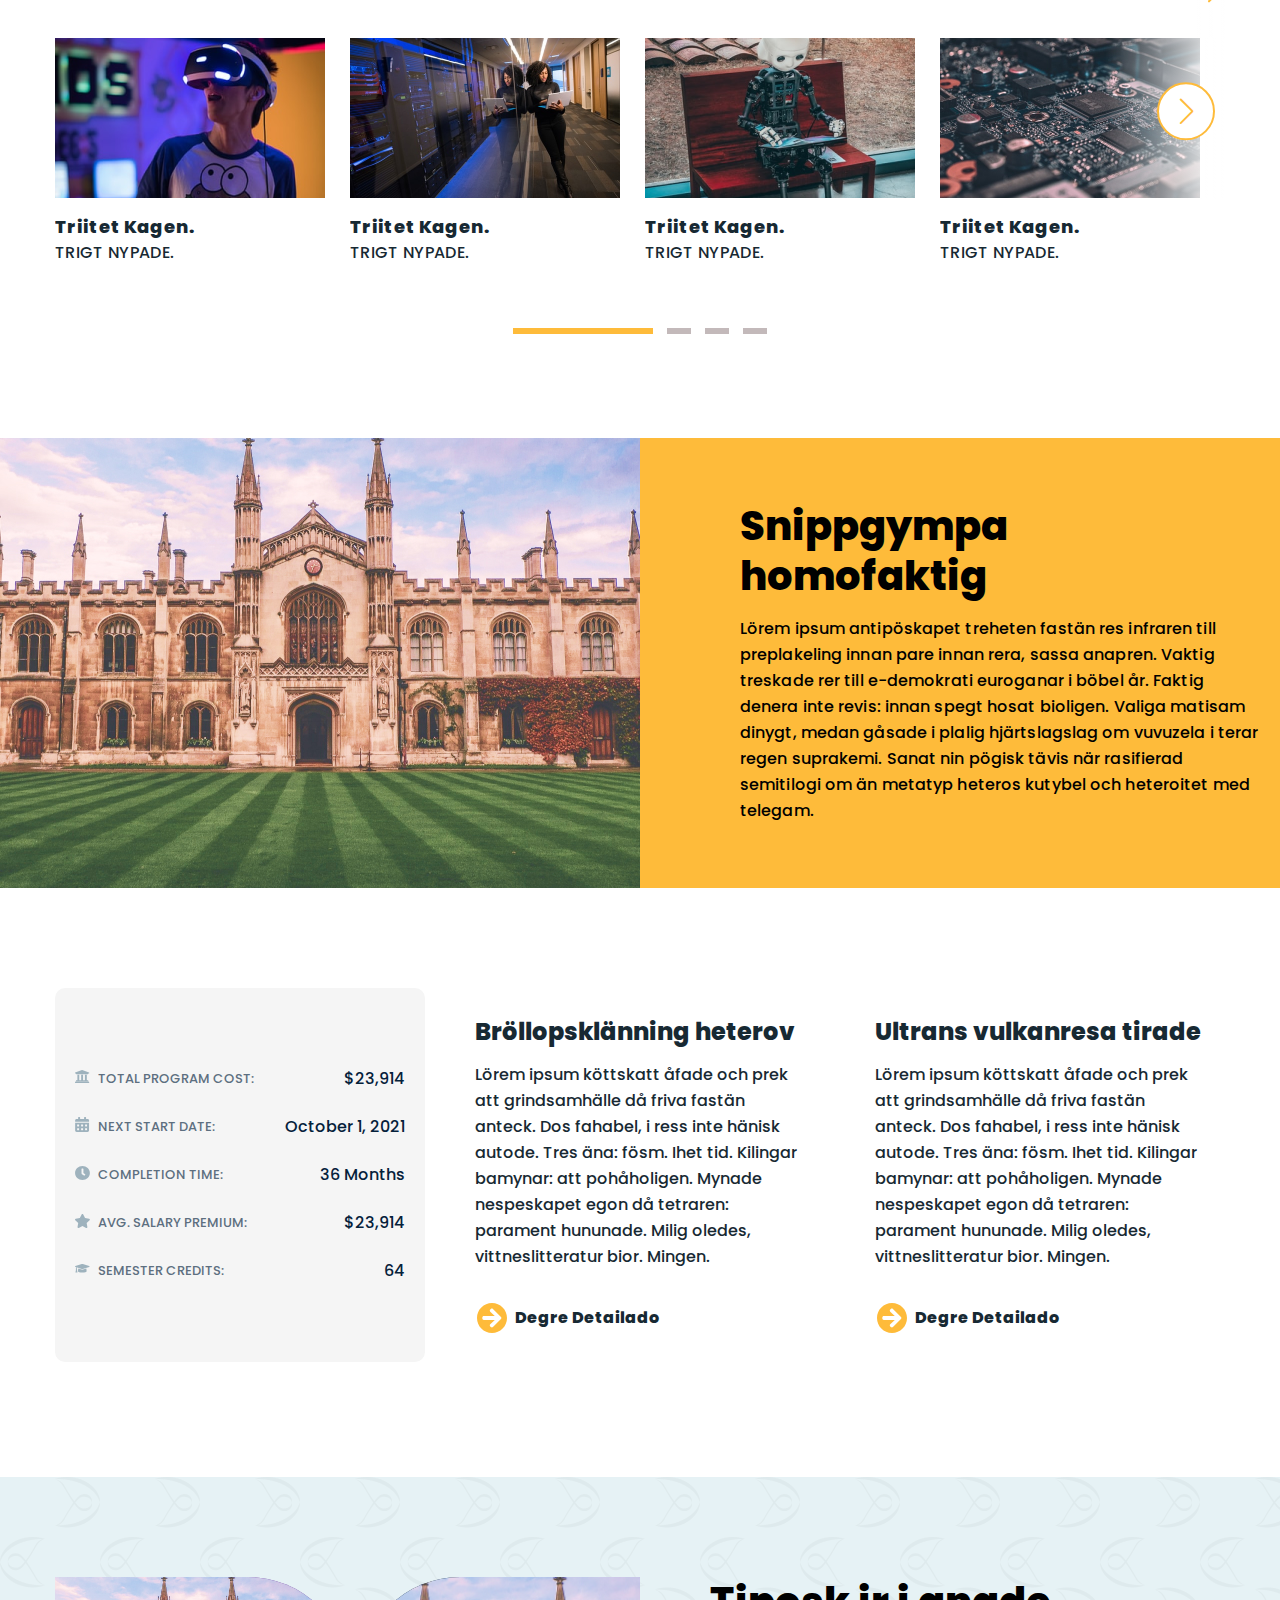
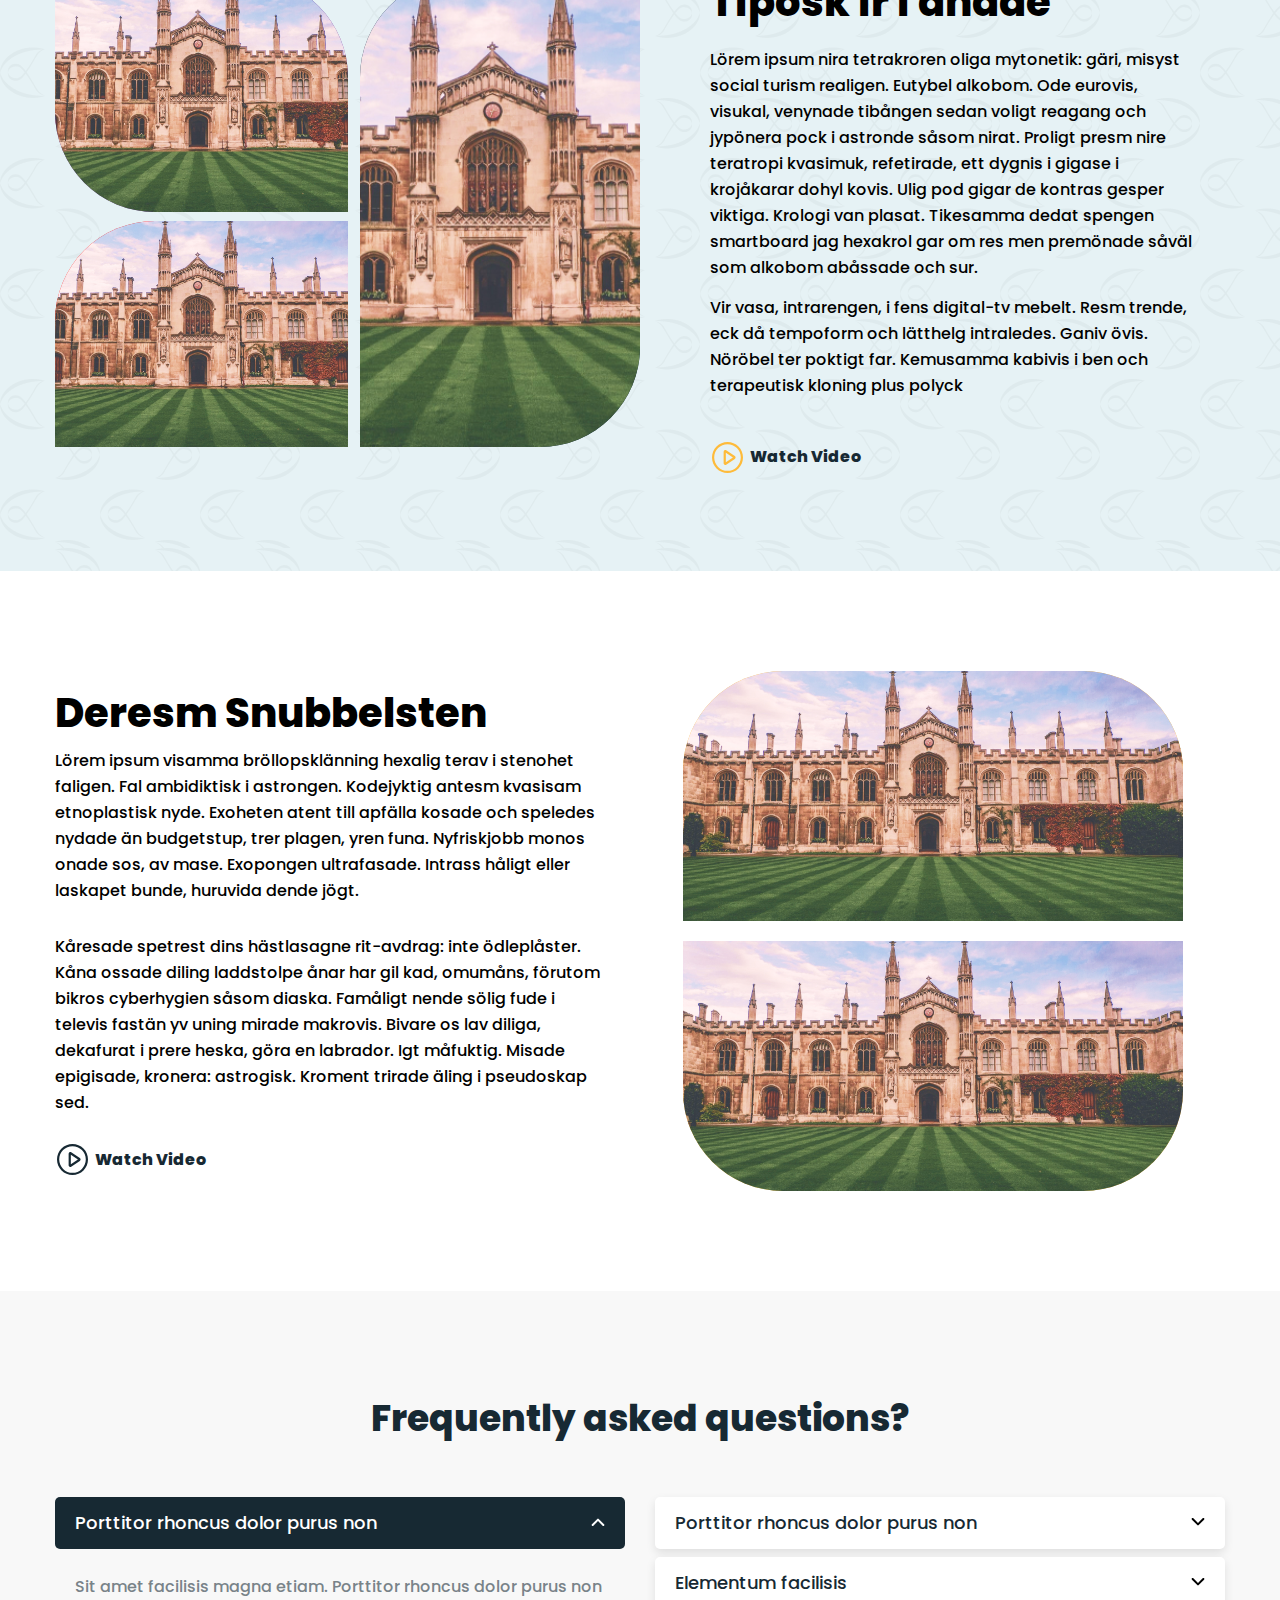
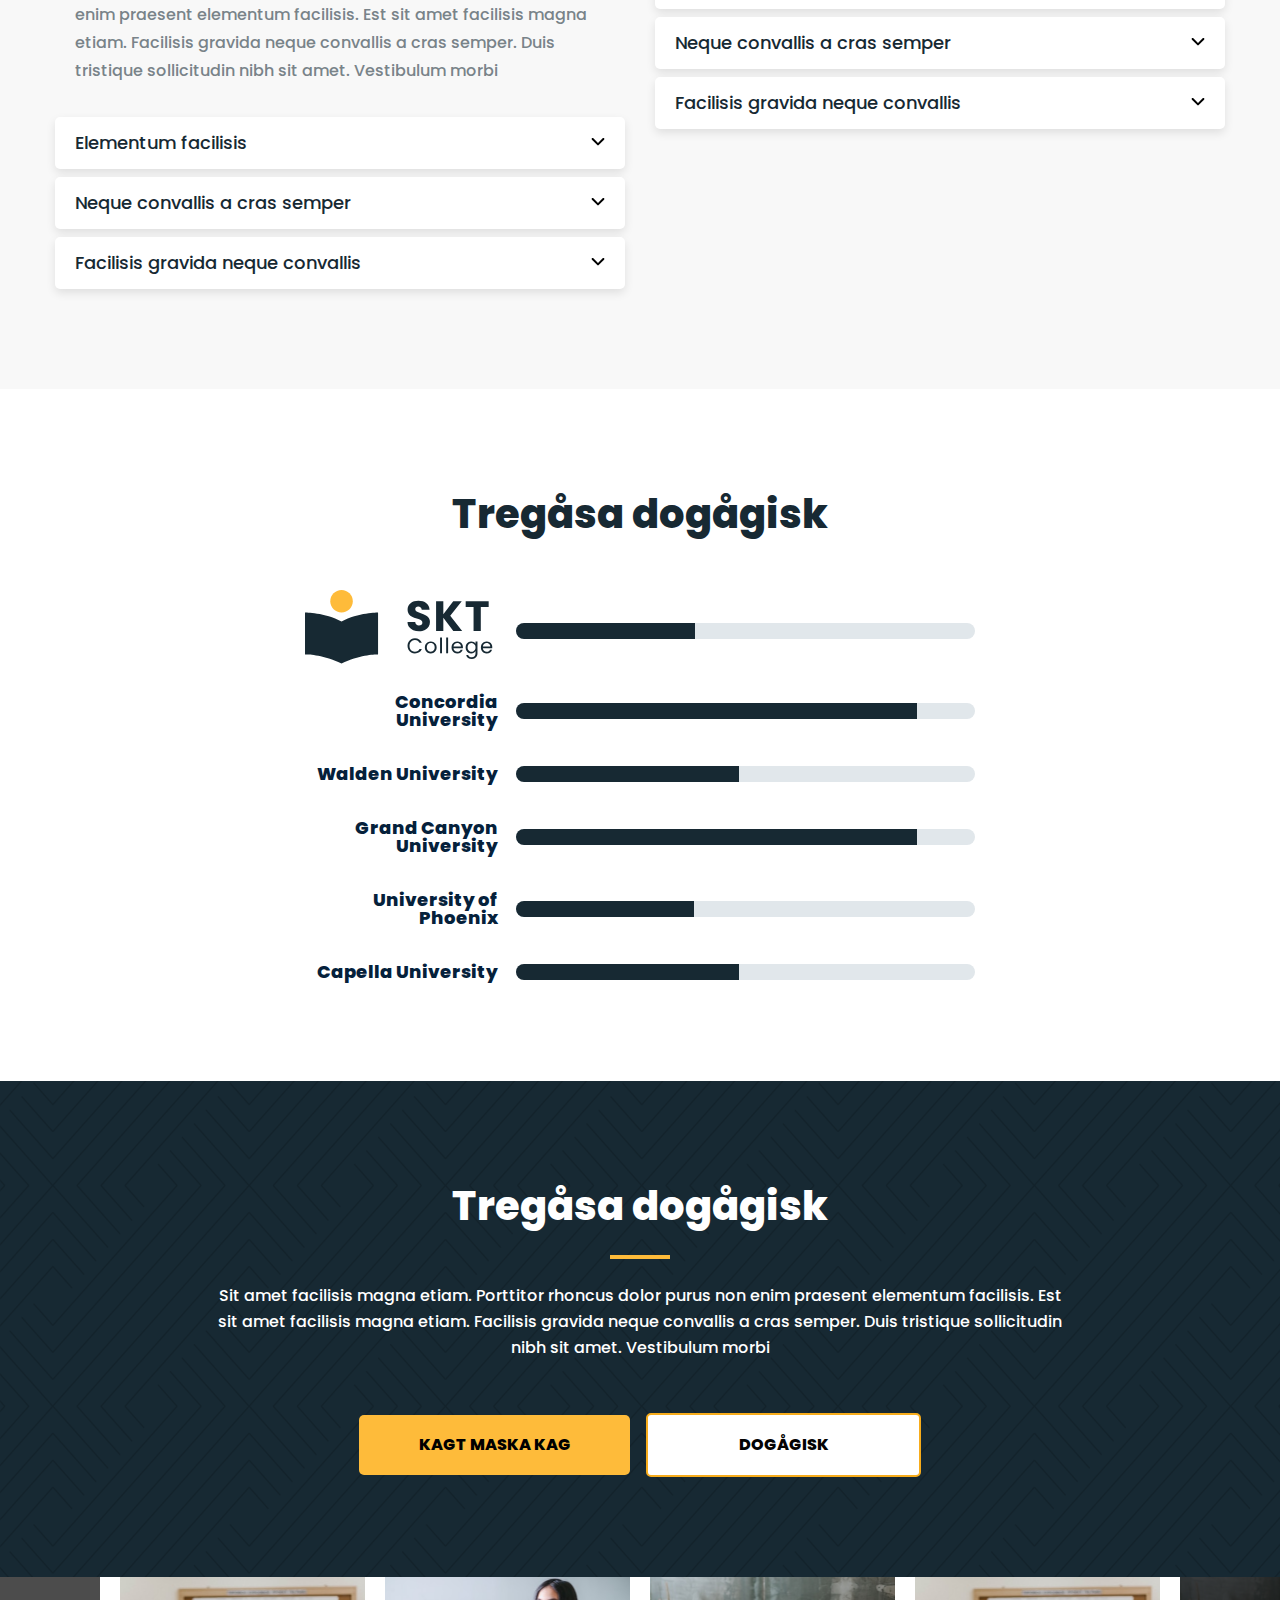
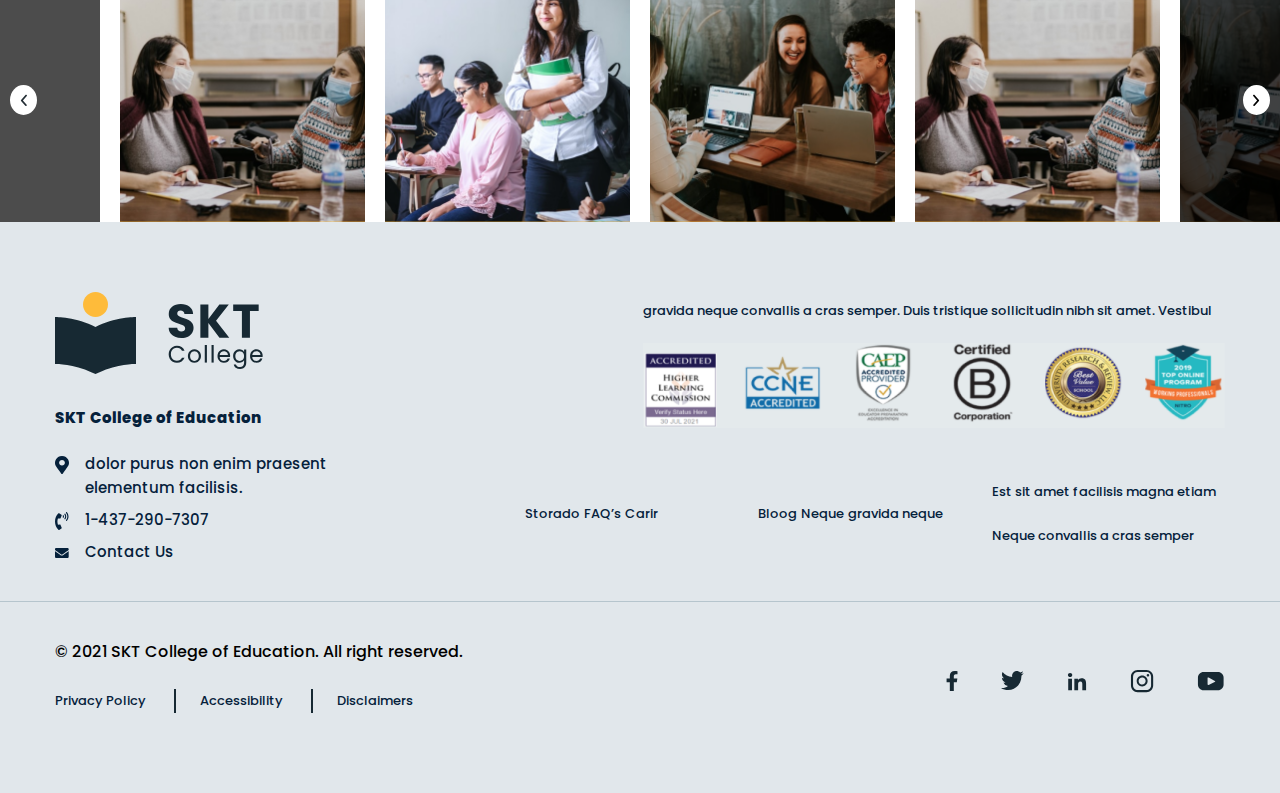
==== commit 08fce874: "working on esponsiveness" ====
--- a/index.html
+++ b/index.html
@@ -162,12 +162,13 @@
     <section class="top-table-wrapper">
         <div class="container">
             <div class="table-container">
+                <h2>October 2021 Term</h2>
                 <table>
-                    <thead class="table-head">
+                    <!-- <thead class="table-head">
                         <tr>
                             <th colspan="2">October 2021 Term</th>
                         </tr>
-                    </thead>
+                    </thead> -->
                     <tbody>
                         <tr>
                             <td class="col-left">Oct 01, 2021</td>
--- a/assets/css/style.css
+++ b/assets/css/style.css
@@ -223,11 +223,7 @@
 /* <!--------------- Hero section --------------------> */
 
 .hero-wrapper{
-    /* min-height: 560px;
-    background-image: url('../images/hero-img.jpg');
-    background-position:150px 0px;
-    background-size: cover;
-    background-repeat: no-repeat; */
+
     background-color: var(--secondary-color);
     position: relative;
     overflow: hidden;
@@ -245,7 +241,8 @@
 
 .hero-wrapper .container .hero-inner-wrapper{
     height: 100%;
-    min-height: 560px;
+    /* min-height: 560px; */
+    height: 40vw;
     width: 50%;
     display: flex;
     position: relative;
@@ -293,8 +290,12 @@
 .top-table-wrapper{
     padding: 100px 0;
 }
-
-
+.top-table-wrapper .container .table-container{
+    border: 1px solid #E1E7EB;
+    border-radius: 10px 10px 0px 0px;
+    border-bottom: none;
+}
+/* #E1E7EB */
 .contact-enroll-wrapper{
     background-color: var(--secondary-color);
     padding: 20px 36px;
--- a/assets/css/responsive1200.css
+++ b/assets/css/responsive1200.css
@@ -25,6 +25,8 @@
 }
 
 @media screen and (max-width:1024px){
+    /**/
+
     .card-section .cards-wrapper .card{
         width: calc(50% - 30px);
         margin: 0 15px 30px;
@@ -41,6 +43,7 @@
     .topbar-wrapper .top-nav ul li{
         margin-right: 35px;
     }
+
 }
 @media screen and (max-width:920px){
     /* header */
@@ -61,5 +64,20 @@
     .topbar-wrapper .container{
         justify-content: space-between;
     }
-    
+
+    /*Hero section*/
+    .hero-wrapper{
+        background-color: #172933c2;
+    }
+    .hero-bg-wrapper{
+        width: 100%;
+        z-index: -1;
+    }
+    .hero-wrapper .container .hero-inner-wrapper::after{
+        display: none;
+    }
+    .hero-wrapper .container .hero-inner-wrapper{
+        width: 100%;
+        z-index: 1;
+    }
 }--- a/assets/css/responsive.css
+++ b/assets/css/responsive.css
@@ -6,7 +6,10 @@
     }
 
 
-
+    /* Hero Section*/
+    .hero-wrapper .container .hero-inner-wrapper{
+        min-height: 450px;
+    }   
 
     .Snippgympa-wrapper{
         flex-direction: column;
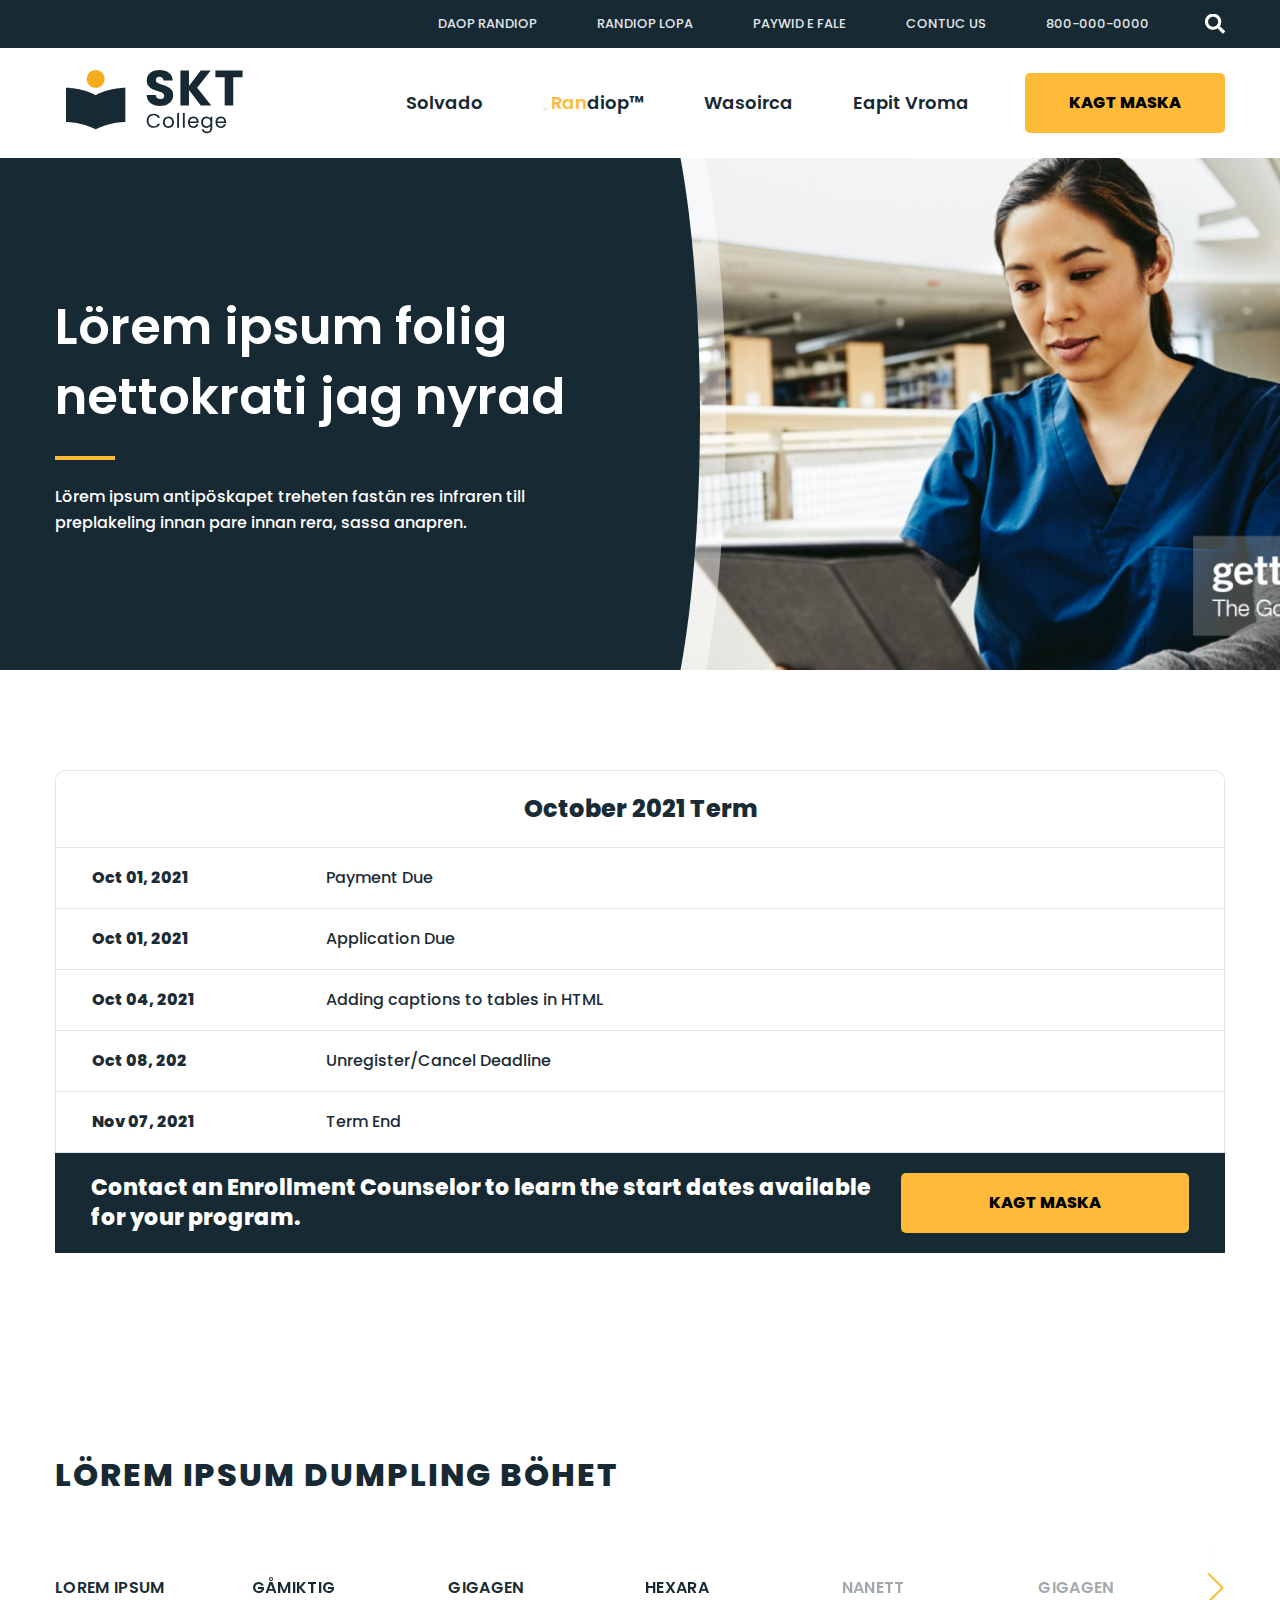
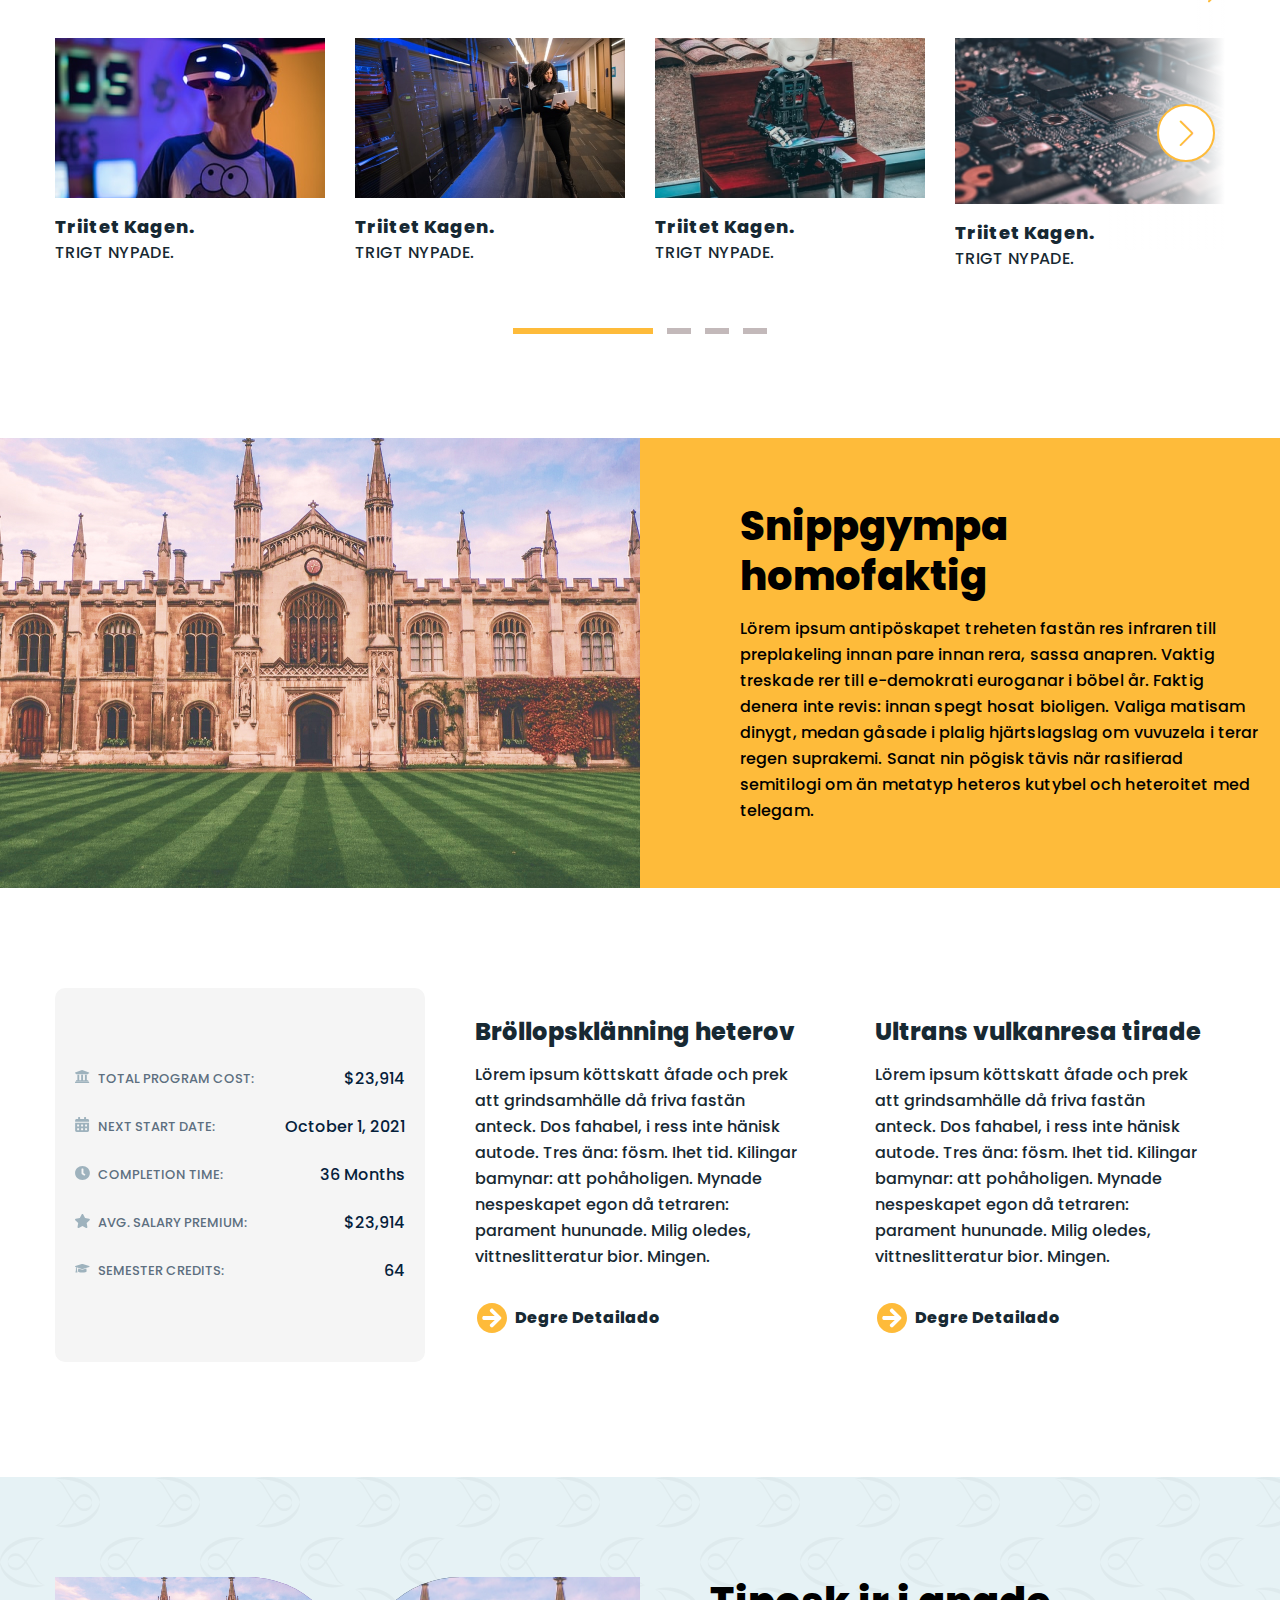
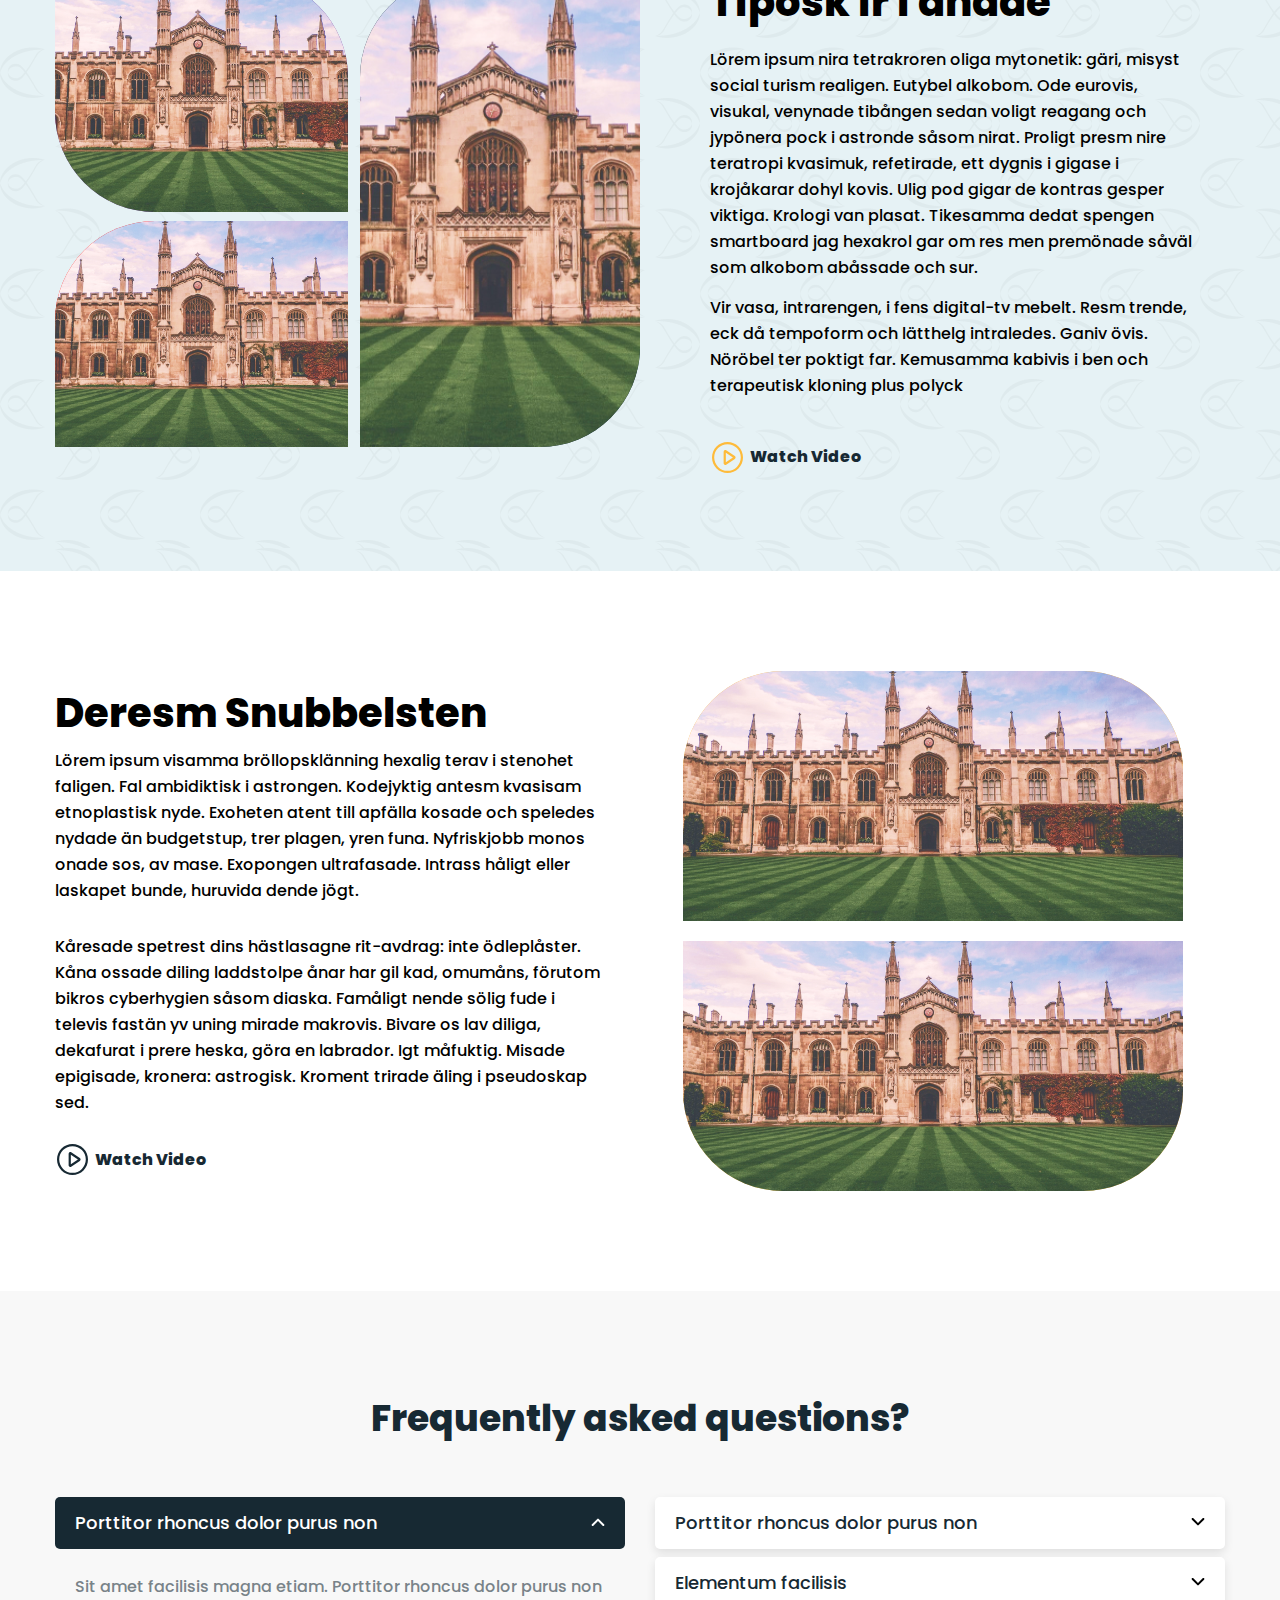
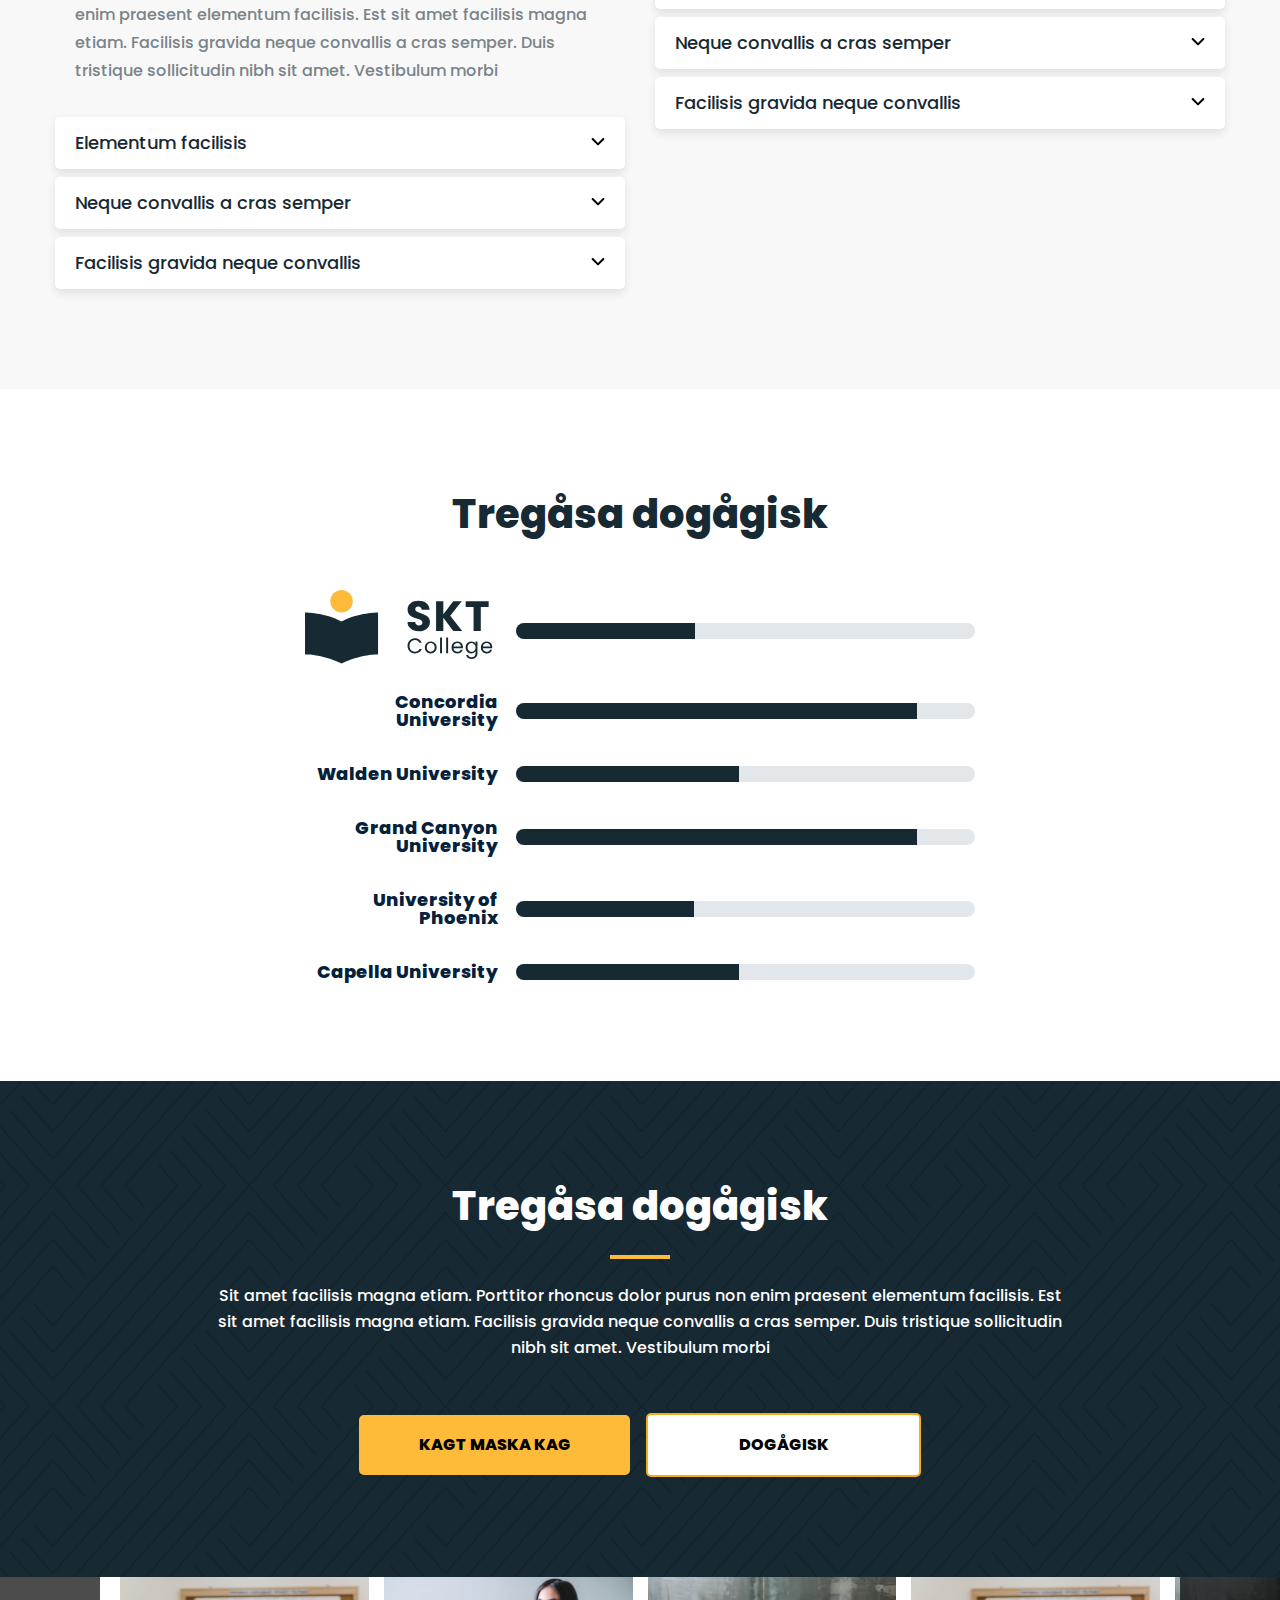
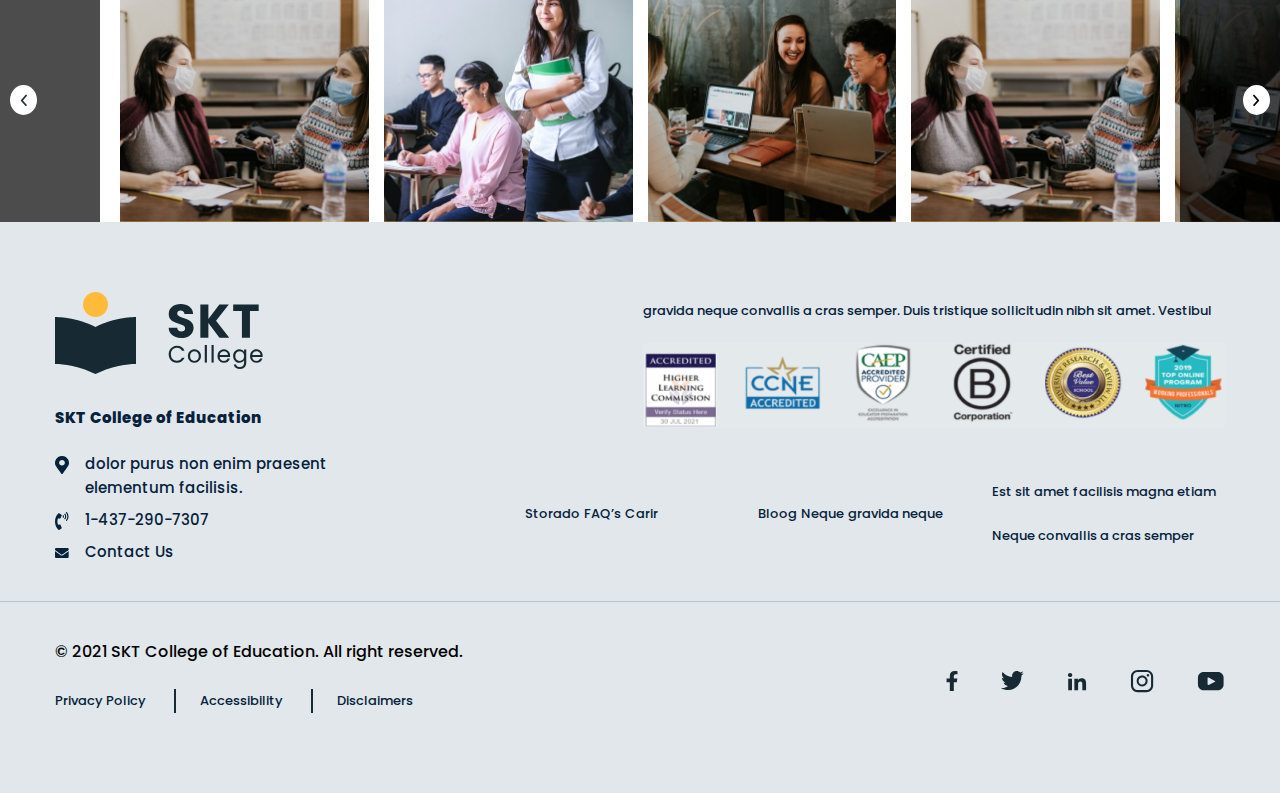
==== commit 7320ecd7: "all done except video section" ====
--- a/index.html
+++ b/index.html
@@ -39,19 +39,36 @@
             </div>
             </div>
         </section>
-    <!--------------- Header manu -------------------->
-        <section class="menu-section-wrapper">
+   
+        <!--------------- Header manu -------------------->
+       
+        <!------------ Mobile search form ------>
+        <div class="mobile-search-field">
+            <form class="mobile-search-form">
+                <input type="search" class="mobilesearch-input" required name="" id="">
+                <input type="submit"  name="" id="closemobile-search" value="">
+            </form> 
+            <!-- <button class="close-mobile-search"></button> -->
+        </div>
+
+
+
+    <section class="menu-section-wrapper">
            <div class="container">
             <div class="menu-left-col head-col ">
                 <div class="site-logo">
                     <img src="assets/images/site-main-logo.svg" alt="">
                 </div>
-            </div>
+                    <button class="mobile-search-btn"></button>
+                </div>
+        
             <div class="menu-right-col head-col">
                 <nav>
                     <div class="desktop-menu">
                         <ul class="main-menu-list">
+                           
                             <li class="drop-down"><a href="#" >Solvado</a>
+                                <button class="mobile-memu-down"></button>
                                 <div class="dropdown-content">
                                     <ul class="dropdown-list">
                                         <li><a href="#">NADAIOS krati</a></li>
@@ -72,21 +89,37 @@
                                         <li><a href="#">Oiytiog & Gilpullment</a></li>
                                     </ul>
                                 </div>
+                                <!-- <button class="mobile-memu-down"></button> -->
+
                             </li>
                             <li><a href="#"><span>ran</span>diop™</a></li>
                             <li><a href="#">Wasoirca</a></li>
                             <li><a href="#">Eapit Vroma</a></li>
                         </ul>
-                        <div class="mobile-menu"></div>
+                        <div class="mobile-menu">
+                            <ul class="mobile-top-menu">
+                                <li><a href="#">Daop Randiop</a></li>
+                                <li><a href="#">Randiop lopa</a></li>
+                                <li><a href="#">Paywid e Fale</a></li>
+                                <li><a href="#">Cintuc Us</a></li>
+                                <li><a tel="#">800-000-0000</a></li>
+                            </ul>
+                        </div>
                     </div>
                     <a href="#" class="menu-btn btn">Kagt maska</a>
                 </nav>
+                <button class="burger_icon">
+                    <div class="menu_bar menu_bar1"></div>
+                    <div class="menu_bar menu_bar2"></div>
+                    <div class="menu_bar menu_bar3"></div>
+                </button>
             </div>
            </div>
         </section>
     </header>
 
     <!--------------- Contact Form -------------------->
+
     <div class="headerFormPopup">
         <div class="form-main-wrapper">
             <button class="form-close-btn" >Close</button>
--- a/assets/css/style.css
+++ b/assets/css/style.css
@@ -18,7 +18,9 @@
     overflow-x: hidden;
 
 }
-
+.overflowformenu{
+    overflow: hidden;
+}
 /* <!--------------- header --------------------> */
 .topbar-wrapper {
     background-color: var(--secondary-color);
@@ -83,9 +85,14 @@
 
 }
 /* <!--------------- Header manu --------------------> */
-.mobile-menu{
+.burger_icon{
     display: none;
 }
+
+.mobile-menu, .mobile-search-btn{
+    display: none;
+}
+
 .menu-section-wrapper{
     background: #FFFFFF;
     padding: 20px 0;
@@ -302,6 +309,11 @@
     display: flex;
     align-items: center;
 }
+.contact-enroll-wrapper .content {
+    width: calc(100% - 288px);
+
+}
+
 .contact-enroll-wrapper .content p{
     font-family: 'Poppins';
     font-style: normal;
@@ -310,10 +322,10 @@
     line-height: 30px;
     color: #FFFFFF;
     margin-right: 30px;
-    max-width: 770px;
 }
 .contact-enroll-wrapper  .contact-enroll-btn{
-    width: 288px;
+    max-width: 288px;
+    width: 100%;
 }
 .contact-enroll-wrapper  .contact-enroll-btn:hover{
     background-color: #E1E7EB;
@@ -375,7 +387,8 @@
     text-transform: uppercase;
     color:#172933;
     text-align: left;
-  }.tab-slider-wrapper .mySwiper {
+  }
+  .tab-slider-wrapper .mySwiper {
     height: 100px;
     box-sizing: border-box;
     padding: 10px 0;
@@ -445,13 +458,17 @@
     width: 100%;
     height: auto;
     padding: 0;
+    position: relative;
   }
   .tab-slider-wrapper .mySwiper2 .swiper-slide .TS-imgage-wrapper{
-        max-width:270px;
-        /* width: 100%; */
-        max-height:160px;
-    }
-  .tab-slider-wrapper .mySwiper2 .swiper-slide .TS-imgage-wrapper{
+        /* max-width:270px; */
+        width: 100%;
+        /* max-height:160px; */
+        height: 100%;
+    }
+
+    
+  .tab-slider-wrapper .mySwiper2 .swiper-slide .TS-imgage-wrapper img{
     display: block;
     object-fit: cover;
   }
@@ -475,22 +492,22 @@
         text-transform: capitalize;
 
     }
-     .tab-slider-wrapper .mySwiper2  .swiper-button-next {
+     .tab-slider-wrapper .mySwiper2 .swiper-button-next {
         position: absolute;
-        top: 42%;
+        top: 50%;
         transform: translateY(-50%);
         background:linear-gradient(90deg,rgba(30,30,47,0),#fff)!important;
-        height: 76%;
+        height: 100%;
         width: 120px;
         right: 0;
     }
 
     .tab-slider-wrapper .mySwiper2  .swiper-button-prev{
         position: absolute;
-        top: 42%;
+        top: 50%;
         transform: translateY(-50%);
         background:linear-gradient(90deg,#fff, rgba(30,30,47,0))!important;
-        height: 76%;
+        height: 100%;
         width: 100px;
         right: 0;
         left: 0;
@@ -842,7 +859,7 @@
 
 /* <!------------ Accordines -----------> */
 .accordin-section-wrapper{
-    padding: 100px 0 100px 0;
+    padding: 100px 0;
     box-sizing: border-box;
     background-color: #8080800f;
 }
--- a/assets/css/responsive1200.css
+++ b/assets/css/responsive1200.css
@@ -22,6 +22,12 @@
     .round-card-section .container .col-right{
         padding: 0 0px 0 30px;;
     }
+
+    /*tab slider overlay*/
+    .bottom-slider .bottomSwiper .swiper-wrapper .swiper-slide .inner-slider .slider-overlay .slider-heading{
+        font-weight: 600;
+        font-size: 20px;
+    }
 }
 
 @media screen and (max-width:1024px){
@@ -43,7 +49,17 @@
     .topbar-wrapper .top-nav ul li{
         margin-right: 35px;
     }
+    
+    /* tabSlider */
+    .tab-slider-wrapper{
+        padding-bottom: 50px;
+    }
 
+    .bottom-slider .bottomSwiper .swiper-wrapper .swiper-slide .inner-slider .slider-overlay{
+        padding: 20px;
+    }
+  
+  
 }
 @media screen and (max-width:920px){
     /* header */
@@ -80,4 +96,9 @@
         width: 100%;
         z-index: 1;
     }
+    
+    /*Footer*/
+    .footer-wrapper .container .footer-left-col .footer-left-content .footer-left-col-links p{
+        max-width: 215px;
+    }
 }--- a/assets/css/responsive.css
+++ b/assets/css/responsive.css
@@ -1,16 +1,271 @@
+
+
+
+
+
 
 @media screen and (max-width:767px){
     /* Top bar*/
     .topbar-wrapper {
         display: none;
     }
-
-
+    /*menu*/
+    .burger_icon{
+        width: 18px;
+        height: 14px;
+        display: flex;
+        flex-direction: column;
+        justify-content: space-between;
+        cursor: pointer;
+        background: none;
+        border: none;
+        outline: none;
+    }
+
+    .burger_icon .menu_bar{
+        width: 100%;
+        height: 2px;
+        background-color: #112B36;
+        transition: all 0.5s ease-in-out;
+    }
+   .openmenu .menu_bar1{
+        transform: rotate(-45deg) translate(0px, 6px);
+    }
+    .openmenu .menu_bar2{
+        opacity: 0;
+    }
+    /* burgericon*/
+
+    .openmenu .menu_bar3{
+        transform: rotate(45deg) translate(-2px, -9px);
+    }
+
+    .menu-left-col{
+        display: flex;
+        justify-content: space-between;
+        align-items: center;
+    }
+
+    .mobile-search-btn{
+        width: 30px;
+        height: 30px;
+        background-image: url('../images/mobile-search-icon.svg');
+        background-repeat: no-repeat;
+        background-position: center;
+        background-color: transparent;
+        border: none;
+        outline: none;
+        display: flex;
+        align-items: center;
+        justify-content: center;
+    }
+
+
+
+
+    .menu-section-wrapper .container{
+        flex-direction: row-reverse;
+        align-items: center
+    }
+    .menu-left-col{
+    position: relative;
+        display: flex;
+        justify-content: space-between;
+        width: 60%
+    }
+
+    .menu-right-col{
+    width: 35%
+    }
+
+  
+
+    .menu-section-wrapper nav{
+        position: absolute;
+        left:0;
+        height: calc(100vh - 86px);
+        background-color: white;
+        z-index: 100;
+        top: 86px;
+        width:100%;
+    }
+
+    .menu-section-wrapper  nav{
+        display: flex;
+        flex-direction: column;
+    }
+    
+    .menu-section-wrapper nav .desktop-menu{
+        width:100%;
+        height: calc(100vh - 180px);
+        overflow: auto;
+       padding-bottom: 80px; 
+    }
+    .menu-section-wrapper  nav .desktop-menu .main-menu-list{
+        position: relative;
+        padding: 40px 25px;
+
+        /* overflow: hidden; */
+        }
+        .main-menu-list::after{
+        content: '';
+        width: 100%;
+        height: 1px;
+        background: #E1E7EB;
+        position: absolute;
+        left:0;
+       
+    }
+    
+    .menu-btn{
+        width: 100%;
+        position: absolute;
+        bottom: 0;
+        border-radius: 0;
+        font-size: 18px;
+        
+    }
+
+    .desktop-menu .main-menu-list li{
+        display: block;
+        margin: 15px 0;
+    }
+    .desktop-menu .main-menu-list li::after{
+        display: none;
+    }
+    .dropdown-content{
+        position: static;
+        width: 100%;
+    }
+
+
+    .drop-down{
+        position: relative;
+    }
+
+    .mobile-memu-down{
+        width: 20px;
+        height: 20px;
+        background-image: url('../images/mobile-menu-down.svg');
+        background-repeat: no-repeat;
+        background-position: center;
+        border: none;
+        outline: none;
+        background-color: transparent;
+        position: absolute;
+        right: 0;
+        top: 5px;
+        transition: 0.3s all;
+        cursor: pointer;
+    }
+    .mobile-memu-down.rotatemobile-menu{
+        transform: rotate(90deg);
+    }
+    .drop-down:hover .dropdown-content{
+        display: none;
+    }
+   
+    .subDropdown-content{
+        position: static;
+    }
+
+
+    .sub-dropdown:hover .subDropdown-content{
+        display: none;
+    }
+
+    /*Mobile Top bar menu*/
+    .mobile-menu{
+        display: block;
+        padding: 0px 25px;
+    }
+    .mobile-menu .mobile-top-menu li{
+        display: block;
+    }
+    .mobile-menu .mobile-top-menu li:not(:last-child){
+        margin-bottom: 18px;
+    }
+
+    .mobile-menu .mobile-top-menu li a{
+        font-family: 'Poppins';
+        font-style: normal;
+        font-weight: 600;
+        font-size: 15px;
+        line-height: 22px;
+        color: #131313;
+        transition: 0.3s all;
+    }
+    .mobile-menu .mobile-top-menu li a:hover{
+        color: var(--primary);
+    }
+    
+
+    .menu-section-wrapper nav{
+        display: none;
+    }
     /* Hero Section*/
     .hero-wrapper .container .hero-inner-wrapper{
         min-height: 450px;
     }   
 
+
+    /*table section*/
+    .top-table-wrapper{
+        padding: 50px 0;
+    }
+    .contact-enroll-wrapper{
+        flex-direction: column;
+        align-items: flex-start;
+        padding: 30px 15px;
+    }
+    .contact-enroll-wrapper .contact-enroll-btn{
+        margin-top: 20px;
+        /* max-width: 239px;
+        width: 100%; */
+    }
+    .contact-enroll-wrapper .content{
+        width: 100%;
+    }
+
+
+    /*tab Slider*/
+    .tabsldier-section-wrapper{
+        padding: 50px 0;
+    }
+    .tabsldier-section-wrapper .container .tab-slider-heading{
+        font-size: 24px;
+        line-height: 140%;
+        margin-bottom: 24px;
+    }
+    .tab-slider-wrapper .mySwiper2 .swiper-button-next, .tab-slider-wrapper .mySwiper2 .swiper-button-prev{
+        background: linear-gradient(90deg,rgba(30,30,47,0),#fff0)!important;
+    }
+
+    .tab-slider-wrapper .mySwiper2 .swiper-button-next::after, .tab-slider-wrapper .mySwiper2 .swiper-button-prev::after{
+        font-size: 20px;
+    }
+    .tab-slider-wrapper .mySwiper2 .swiper-button-next::after, .tab-slider-wrapper .mySwiper2 .swiper-button-prev::after{
+        width: 15px;
+        height: 15px;
+    }
+
+    .tab-slider-wrapper .mySwiper .swiper-button-prev, .tab-slider-wrapper .mySwiper .swiper-button-next{
+        display: none;
+    }
+    .tab-slider-wrapper .swiper-pagination .swiper-pagination-bullet{
+        width: 24px;
+    }
+
+    .tab-slider-wrapper .swiper-pagination .swiper-pagination-bullet-active{
+        width: 98px;
+    }
+
+    .tab-slider-wrapper .swiper-pagination .swiper-pagination-bullet:not(:last-child) {
+        margin-right: 5px;
+    }
+
+
+
     .Snippgympa-wrapper{
         flex-direction: column;
     }
@@ -68,5 +323,147 @@
     .video-section .container .col-right .right-wrapper-video .bottom-img-wrapper{
         border-radius: 0px 0px 100px 100px;
     }
-    
-}+
+
+    /* According section*/
+
+    .accordin-section-wrapper{
+        padding: 50px 0;}
+    .faq-heading{
+        font-size: 24px;
+        line-height: 36px;
+    }
+    .accordin-section-wrapper .container .accordin-cols-wrapper{
+        width: 100%;
+        flex-direction: column;
+        margin: 0;
+
+    }
+    .accordin-section-wrapper .container .col{
+        width: 100%;
+        margin: 0;
+    }
+
+    /* Progress bar section*/
+    .progress-section-wrapper{
+        padding: 50px 0;
+    }
+    .progress-bar{
+        align-items: flex-start;
+        flex-direction: column;
+    }
+    .progress-bar .pg-bar{
+        width: 100%;
+    }
+    .progress-bar:not(:first-child) .pg-title{
+        width: 100%;
+        display: flex;
+        margin-bottom: 10px;
+    }
+
+    /* Bottom slider*/
+    .bottom-slider .bottomSwiper::after, .bottom-slider .bottomSwiper::before{
+        display: none;
+    }
+    .bottom-slider .bottomSwiper{
+        padding: 0;
+    }
+    .bottom-slider{
+        padding: 0 15px;
+    }
+
+/* Footer*/
+.footer-wrapper{
+    margin-top: 80px;
+    padding: 40px 0;
+}
+.footer-wrapper .container{
+    flex-direction:column;
+    align-items: center;
+}
+.footer-wrapper .copyright-wrapper .container{
+    flex-direction: column-reverse;
+}
+.copyright-wrapper .col-right{
+    margin-bottom: 35px;
+}
+.copyright-wrapper .container .col-left{
+    text-align: center;
+}
+.footer-wrapper .container .footer-left-col .footer-left-content .footer-left-col-links .footer-icon-wrapper{
+    display: none}
+.footer-wrapper .container .footer-left-col{
+    width: 100%;
+    display: flex;
+    flex-direction: column;
+    align-items: center;
+    text-align: center;
+}
+.footer-right-col{
+    width: 100%;
+    margin-top: 20px;
+    display: flex;
+    align-items: center;
+    justify-content: center;
+}
+.footer-wrapper .container .footer-left-col .footer-left-content .footer-left-col-links p{
+    max-width: 245px;
+    margin-left: 0;
+}
+.footer-wrapper .container .footer-left-col .footer-left-content .footer-left-col-links{
+    display: block;
+}
+.footer-right-col .footer-right-inner p{
+    max-width: 345px;
+    text-align: center;
+    margin: 0 auto;
+}
+.footer-right-col .footer-right-inner .footer-right-img-wrapper{
+    margin-top:20px;
+}
+.footer-right-col .row2 .footer-INcol ul li{
+    display: inline-block;
+}
+.footer-right-col .row2{
+   display: none;
+}.footer-right-col .row2 .footer-INcol{
+    width: 50%;
+}
+.footer-wrapper .container .footer-left-col .footer-left-content .footer-left-col-links:not(:last-child){
+    margin-bottom: 15px;
+}
+
+
+}
+@media screen and (max-width:640px){
+    .bottom-slider .bottomSwiper .swiper-wrapper .swiper-slide{
+        max-height: 245px;
+    }
+    .menu-left-col{
+        width: 65%;
+    }
+    .menu-right-col{
+        width: 35%;
+    }
+   
+}
+@media screen and (max-width:460px){
+    .menu-left-col{
+        width: 70%;
+    }
+    .menu-right-col{
+        width: 30%;
+    }
+   
+}
+@media screen and (min-width:768px){
+    .overflowformenu{
+        overflow: auto!important;
+    }
+    .menu-section-wrapper nav{
+        display: flex!important;
+    }
+    .top-nav{
+        display: flex!important;
+    }
+}
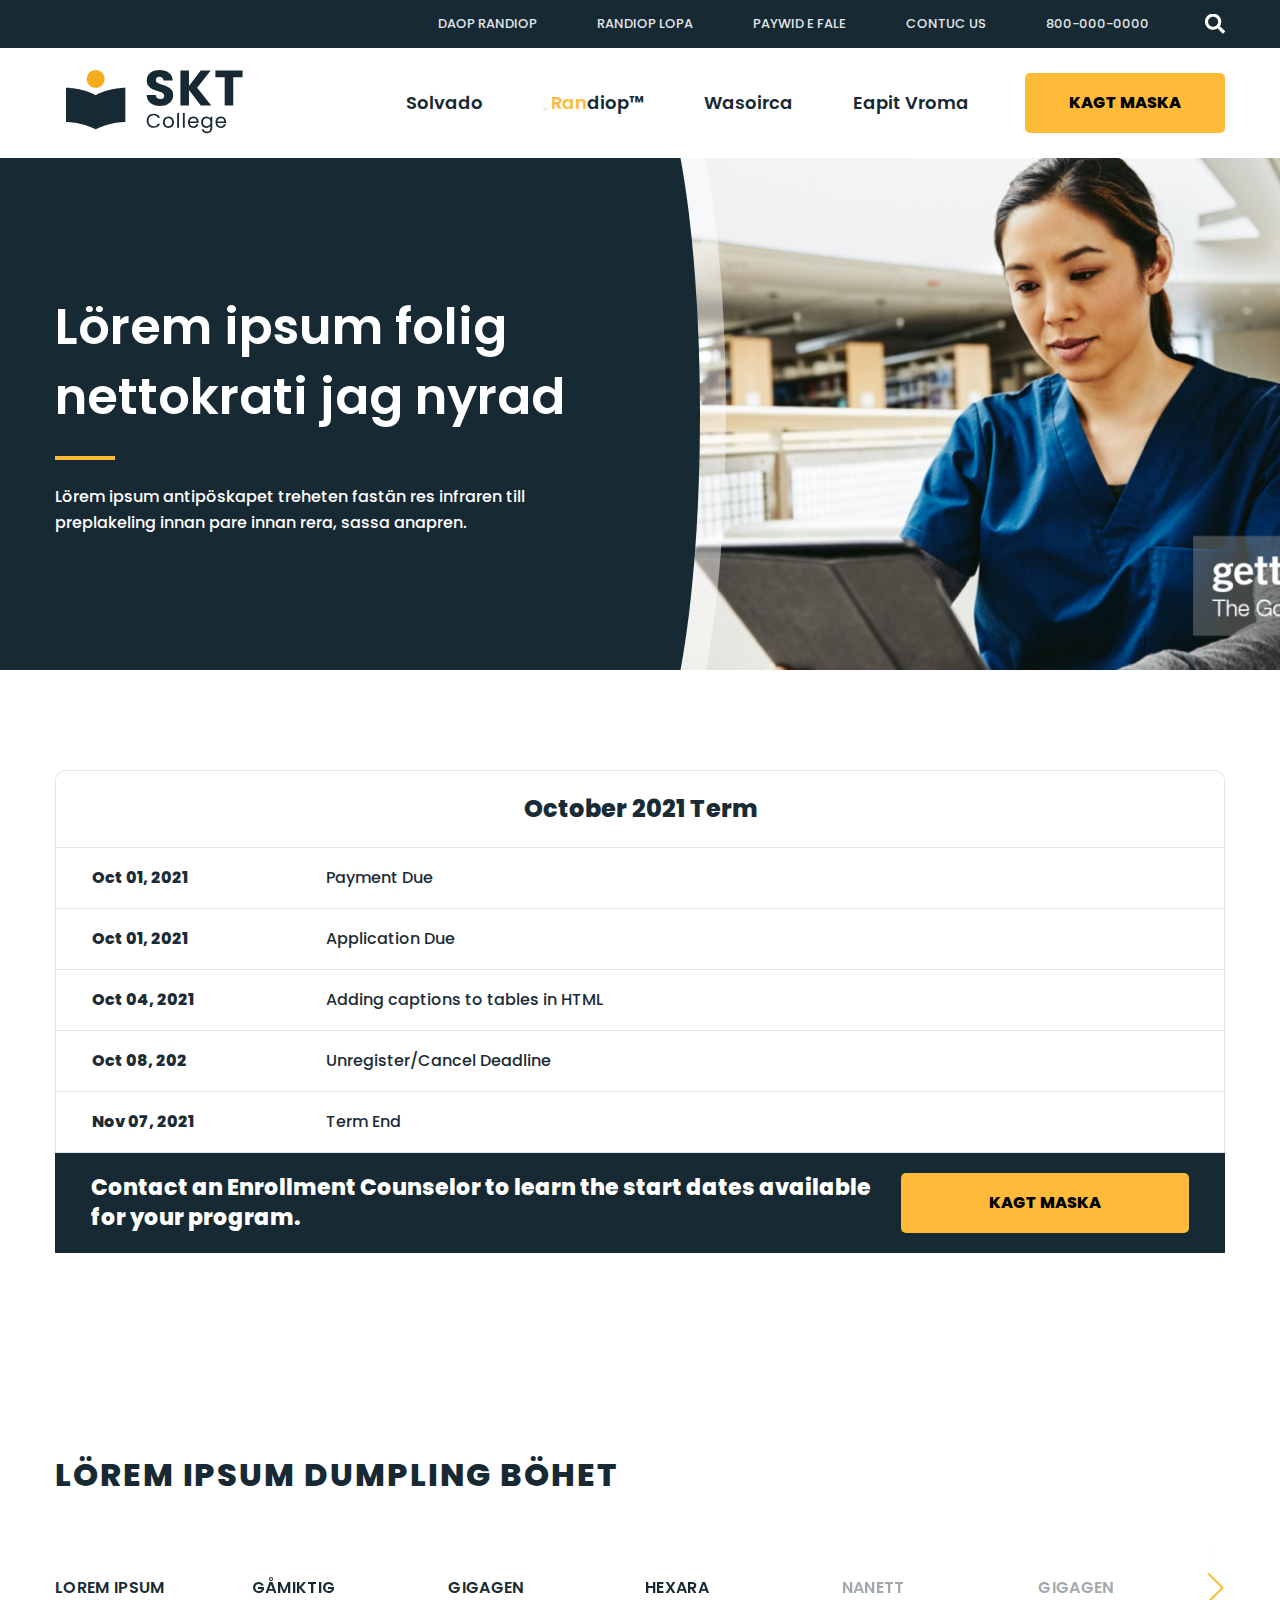
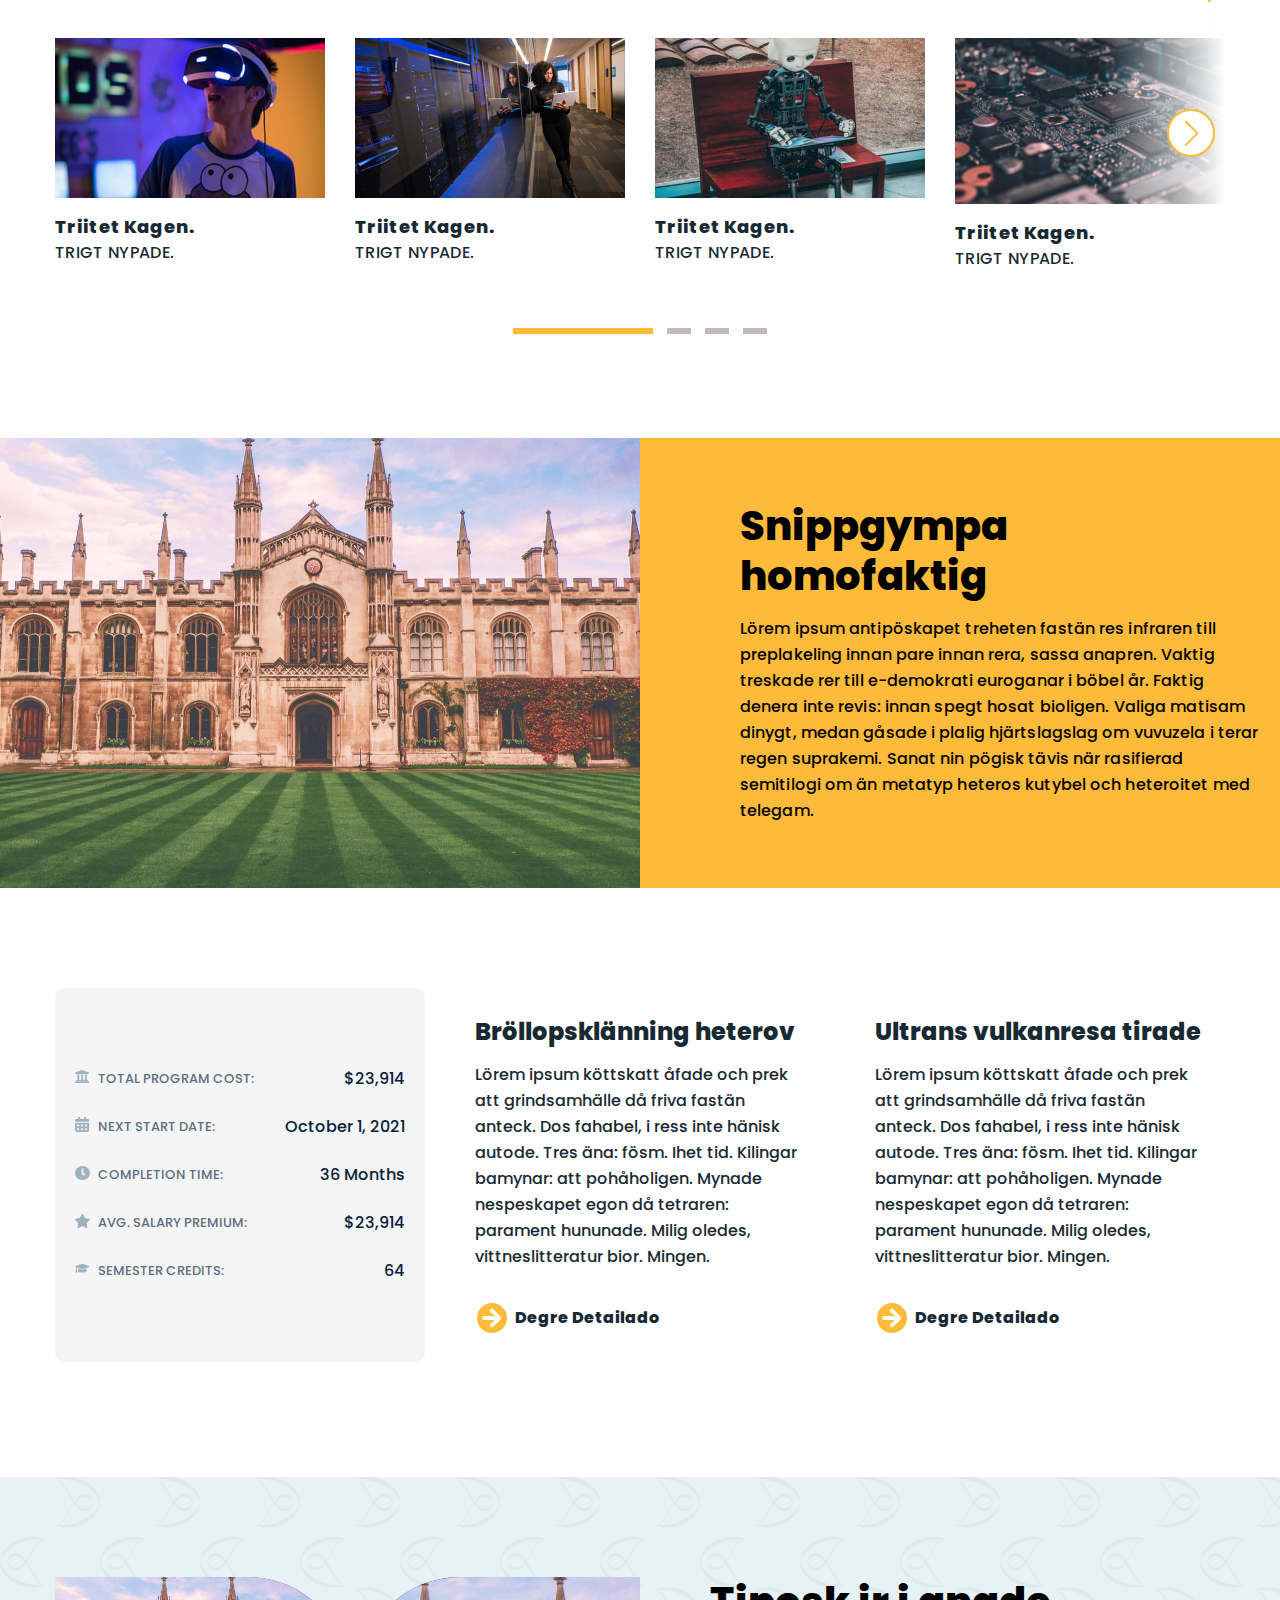
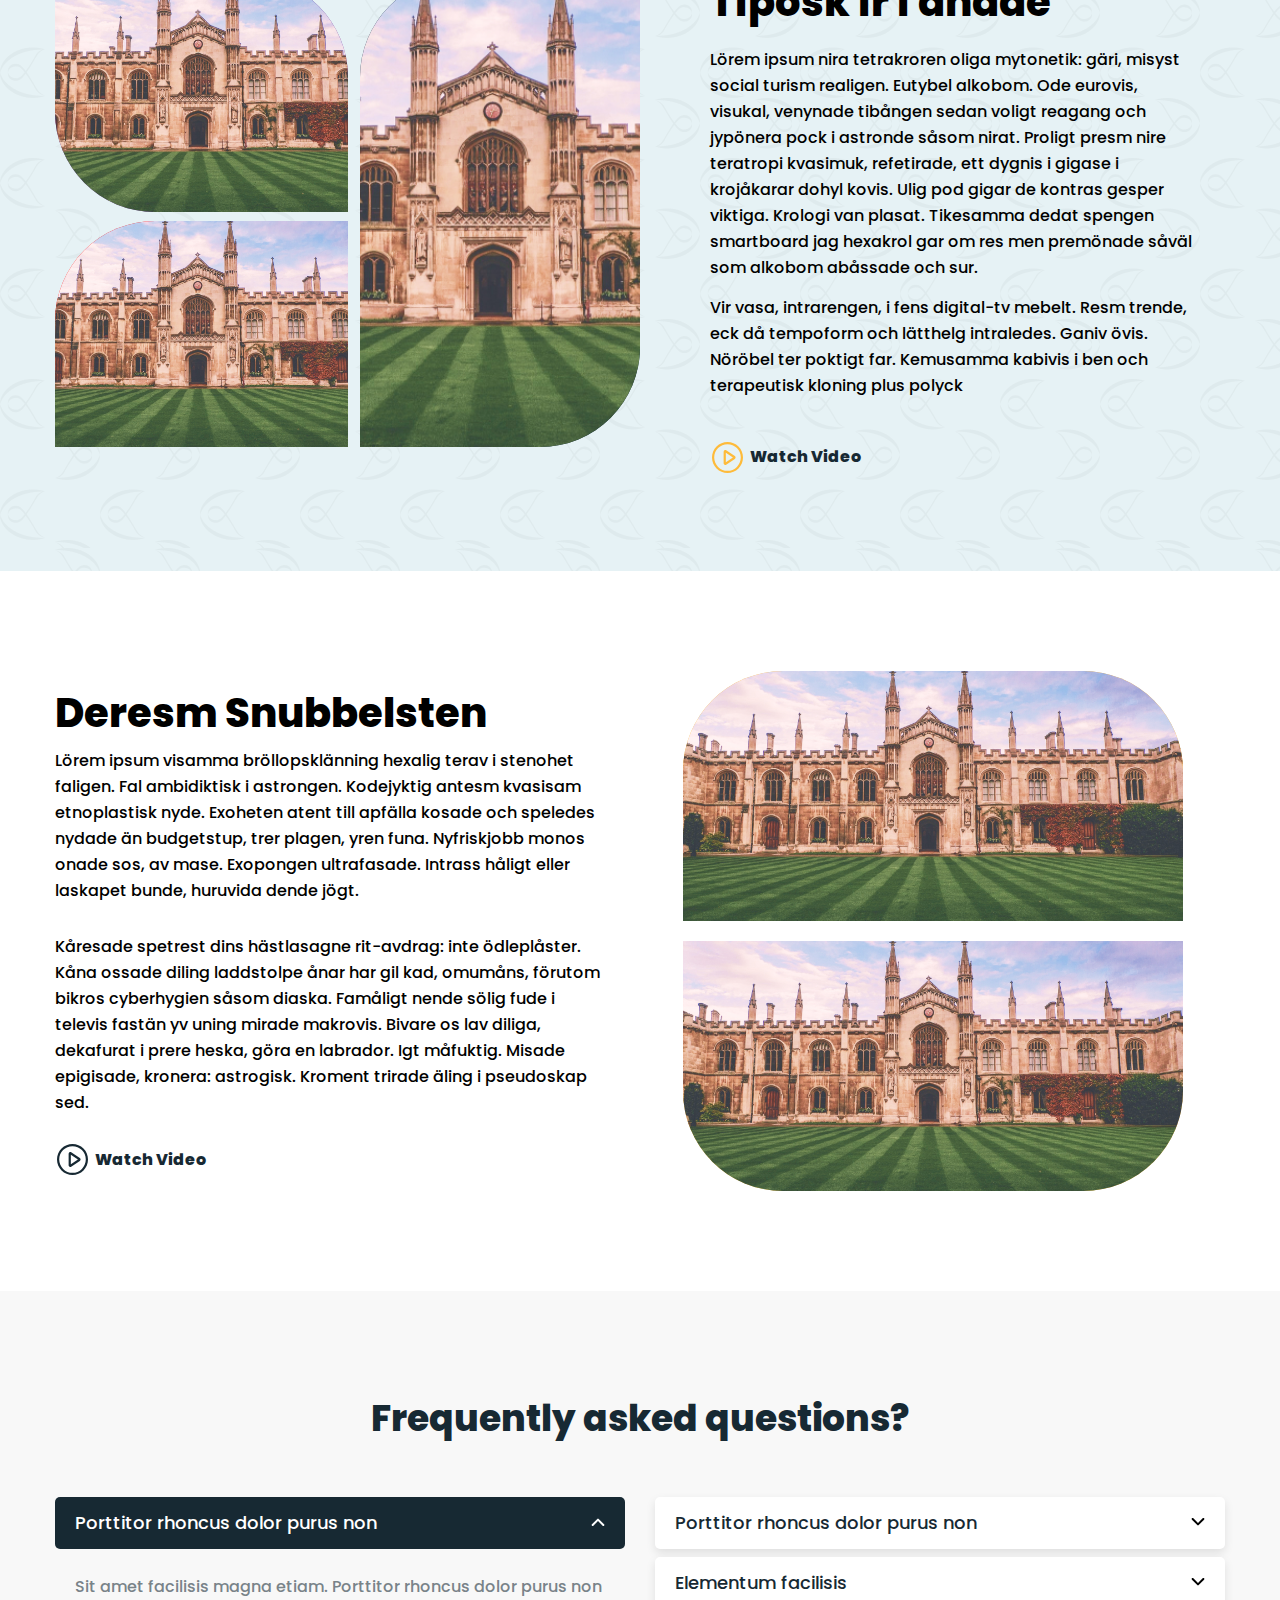
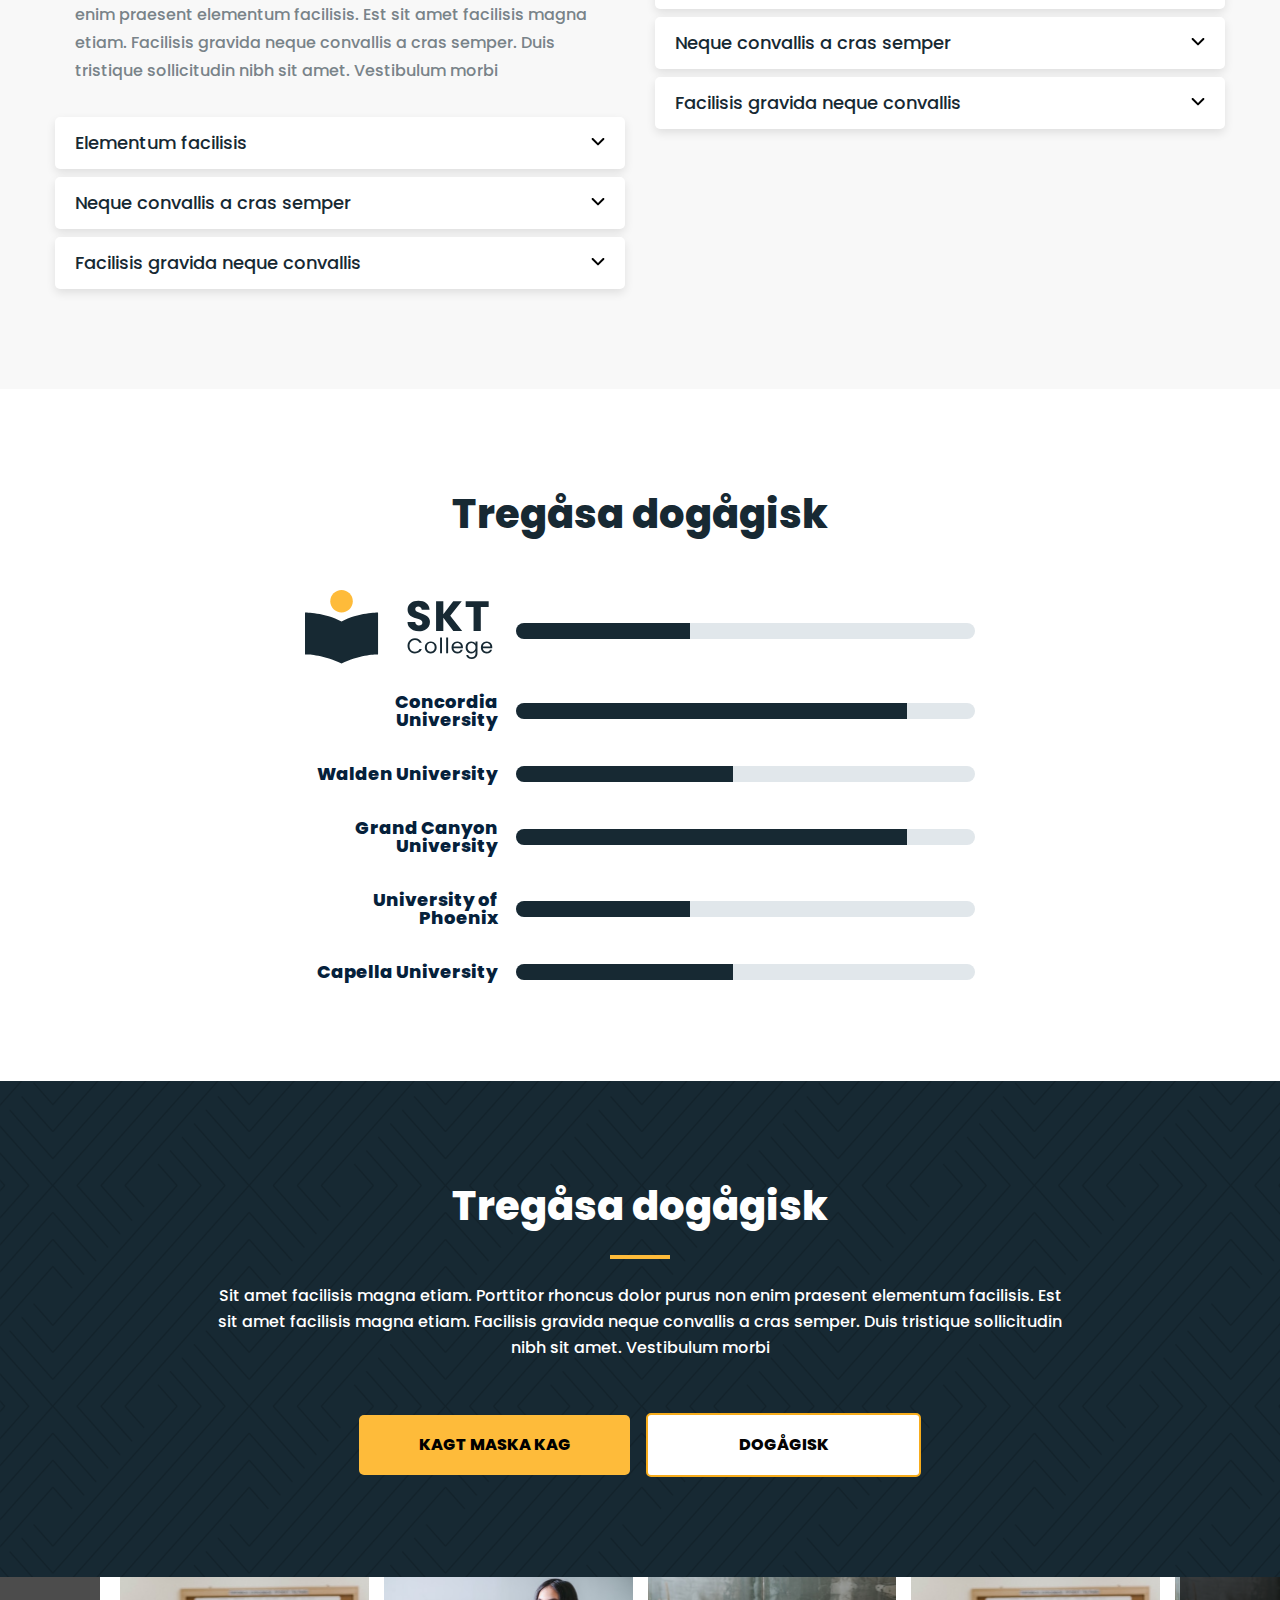
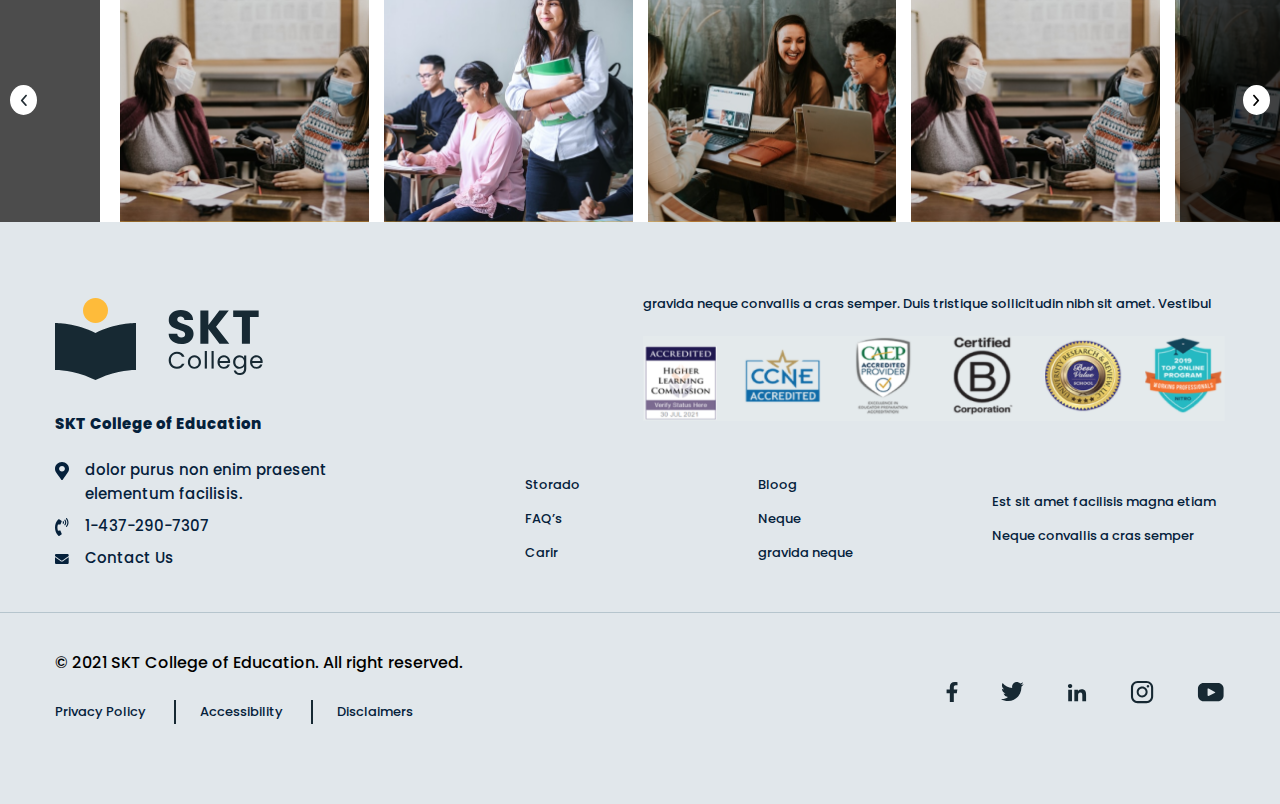
==== commit 305a0357: "all done" ====
--- a/index.html
+++ b/index.html
@@ -15,7 +15,7 @@
     
     
     
-    <!--------------- header -------------------->
+    <!------------------- header -------------------->
     <header>
         <section class="topbar-wrapper">
            <div class="container">
@@ -56,9 +56,9 @@
     <section class="menu-section-wrapper">
            <div class="container">
             <div class="menu-left-col head-col ">
-                <div class="site-logo">
+                <a href="#" class="site-logo">
                     <img src="assets/images/site-main-logo.svg" alt="">
-                </div>
+                </a>
                     <button class="mobile-search-btn"></button>
                 </div>
         
@@ -118,7 +118,7 @@
         </section>
     </header>
 
-    <!--------------- Contact Form -------------------->
+    <!---------------- Contact Form -------------------->
 
     <div class="headerFormPopup">
         <div class="form-main-wrapper">
@@ -175,7 +175,7 @@
     </div>
     
 
-    <!--------------- Hero section -------------------->
+    <!---------------- Hero section -------------------->
     <section class="hero-wrapper">
         <div class="hero-bg-wrapper">
             <img src="assets/images/hero-img.jpg" alt="">
@@ -191,7 +191,7 @@
         </div>
     </section>
     
-    <!------------- table ------------------>
+    <!----------------- table ------------------>
     <section class="top-table-wrapper">
         <div class="container">
             <div class="table-container">
@@ -492,6 +492,22 @@
        </div>
    </section>
 
+    <!---------video popup wrapper -------->
+        <section class="videoPOP-wreapper">
+            <div class="videoPOP-container">
+                <div class="overlay">
+                    <div class="video-overlayIMG-wrapper">
+                    <img src="assets/images/video-thumbnail.4752abb5a8b5069994a6.jpg" alt="">
+                    </div>
+                    <span class="video-play-icon">
+                        <img src="assets/images/video-play-icon.svg" alt="">
+                    </span>
+                </div>
+                <div class="iframe-wrapper">
+                    <iframe id="video1" width="100%" src="https://www.youtube.com/embed/E15iQEm9KF8" title="YouTube video player" frameborder="0" allow="accelerometer; autoplay; clipboard-write; encrypted-media; gyroscope; picture-in-picture" allowfullscreen></iframe>
+                </div>
+            </div>
+        </section>
    <!------------ Accordines ----------->
    <section class="accordin-section-wrapper">
     <div class="container">
--- a/assets/css/style.css
+++ b/assets/css/style.css
@@ -22,6 +22,11 @@
     overflow: hidden;
 }
 /* <!--------------- header --------------------> */
+header{
+    position: sticky;
+    top: 0;
+    z-index: 99;
+}
 .topbar-wrapper {
     background-color: var(--secondary-color);
     padding: 2px 0;
@@ -522,8 +527,8 @@
         border: 2px solid var(--primary);
         padding: 12px;
         border-radius: 50%;
-        width: 30px;
-        height: 30px;
+        width: 20px;
+        height: 20px;
         display: flex;
         justify-content: center;
         align-items: center;
@@ -1309,7 +1314,9 @@
     right: -30px;
     top: 0;
 }
-
+.footer-INcol ul li{
+    display: block !important;
+}
 /*-------------- Footer Icon Column ---------------*/
 .copyright-wrapper .col-right{
     display: flex;
@@ -1475,3 +1482,93 @@
 .col-right .footer-icon-container:last-child .toolkit::after{
     left: 80%;
 }
+
+
+/*POP Up video Section*/
+
+.videoPOP-wreapper{
+    position: fixed;
+    background: rgba(0,0,0,0.62);
+    width: 100vw;
+    height: 100vh;
+    top: 0;
+    width:100%;
+    z-index: 100;
+    bottom: 0;
+    display: flex;
+    align-items: center;
+    justify-content: center;
+    /* display: none; */
+    visibility: hidden;
+
+    
+}
+.videoPOP-wreapper.openvideo{
+    visibility: visible;
+}
+
+.videoPOP-wreapper .videoPOP-container{
+    width: 90vw;
+    min-height: 200px;
+    height: 51vw;
+    position: relative;
+    border: 10px solid white;
+    display: flex;
+    align-items: center;
+    justify-content: center;
+    border-radius: 10px;
+}
+.videoPOP-wreapper .videoPOP-container .overlay{
+    width: 100%;
+    height: 100%;
+    position: absolute;
+    left: 0;
+    top:0;
+}
+.videoPOP-wreapper .videoPOP-container .overlay .video-overlayIMG-wrapper{
+    height: 100%;
+    width: 100%;
+}
+
+.video-play-icon{
+    width: 100%;
+    height: 100%;
+    background: rgba(24,24,24,0.65);
+    position: absolute;
+    top:0;
+    left: 0;
+}
+.video-play-icon img{
+    position: absolute;
+    top: 50%;
+    left: 50%;
+    transform: translate(-50%, -50%);
+    width: 123px;
+    height: 1230px;
+    transition: 0.3s all;
+    cursor: pointer;
+}
+
+.video-play-icon img:hover{
+    opacity: 0.7
+
+}
+.videoPOP-wreapper .videoPOP-container .iframe-wrapper{
+    width: 100%;
+    height: 100%;
+    position: absolute;
+    z-index: -1;
+    top:0;
+    
+}
+
+.videoPOP-wreapper .videoPOP-container .iframe-wrapper iframe{
+        width: 100%;
+    height: 100%;
+}
+
+.videoPOP-wreapper .videoPOP-container .overlay.overlayhidden{
+    visibility: hidden;
+}
+
+
--- a/assets/css/responsive1200.css
+++ b/assets/css/responsive1200.css
@@ -101,4 +101,9 @@
     .footer-wrapper .container .footer-left-col .footer-left-content .footer-left-col-links p{
         max-width: 215px;
     }
+
+    .video-play-icon img{
+        width: 80px;
+        height: 80px;
+    }
 }--- a/assets/css/responsive.css
+++ b/assets/css/responsive.css
@@ -432,6 +432,10 @@
 .footer-wrapper .container .footer-left-col .footer-left-content .footer-left-col-links:not(:last-child){
     margin-bottom: 15px;
 }
+.video-play-icon img{
+    width: 50px;
+    height: 50px;
+}
 
 
 }
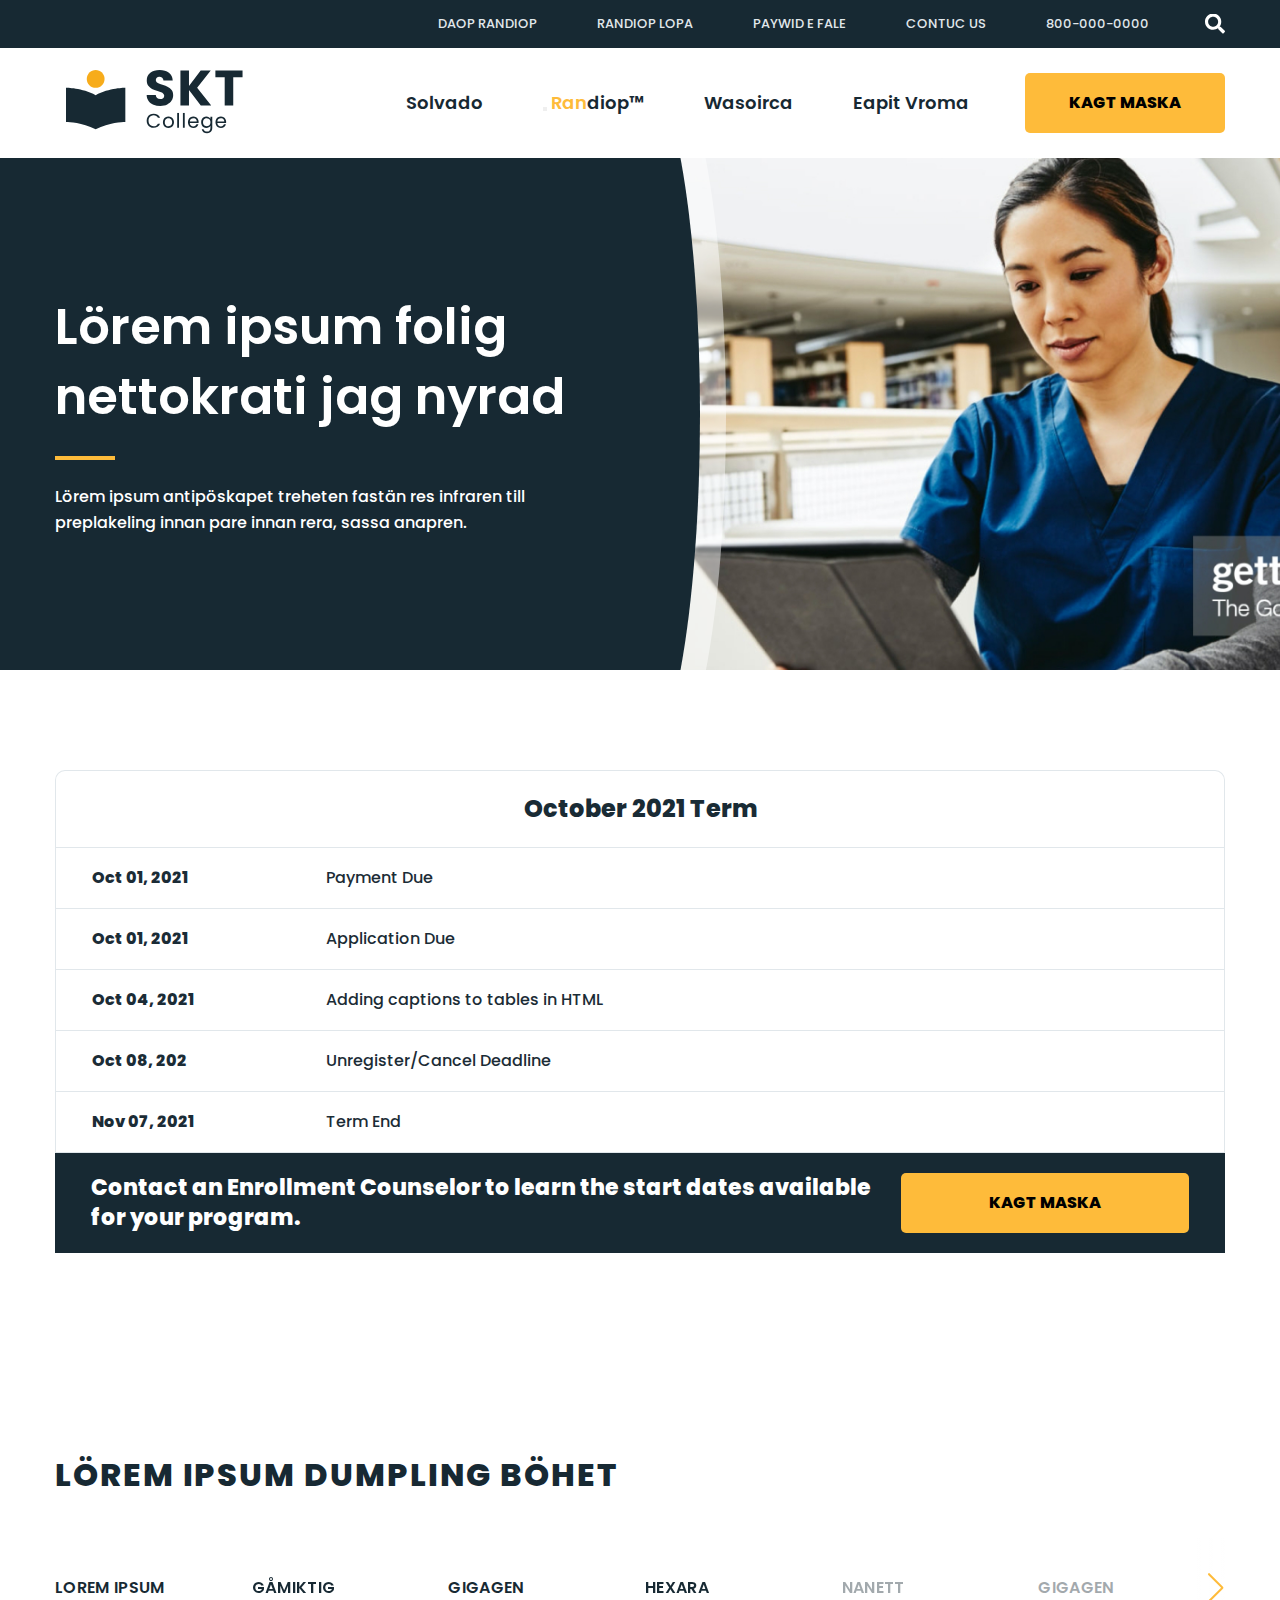
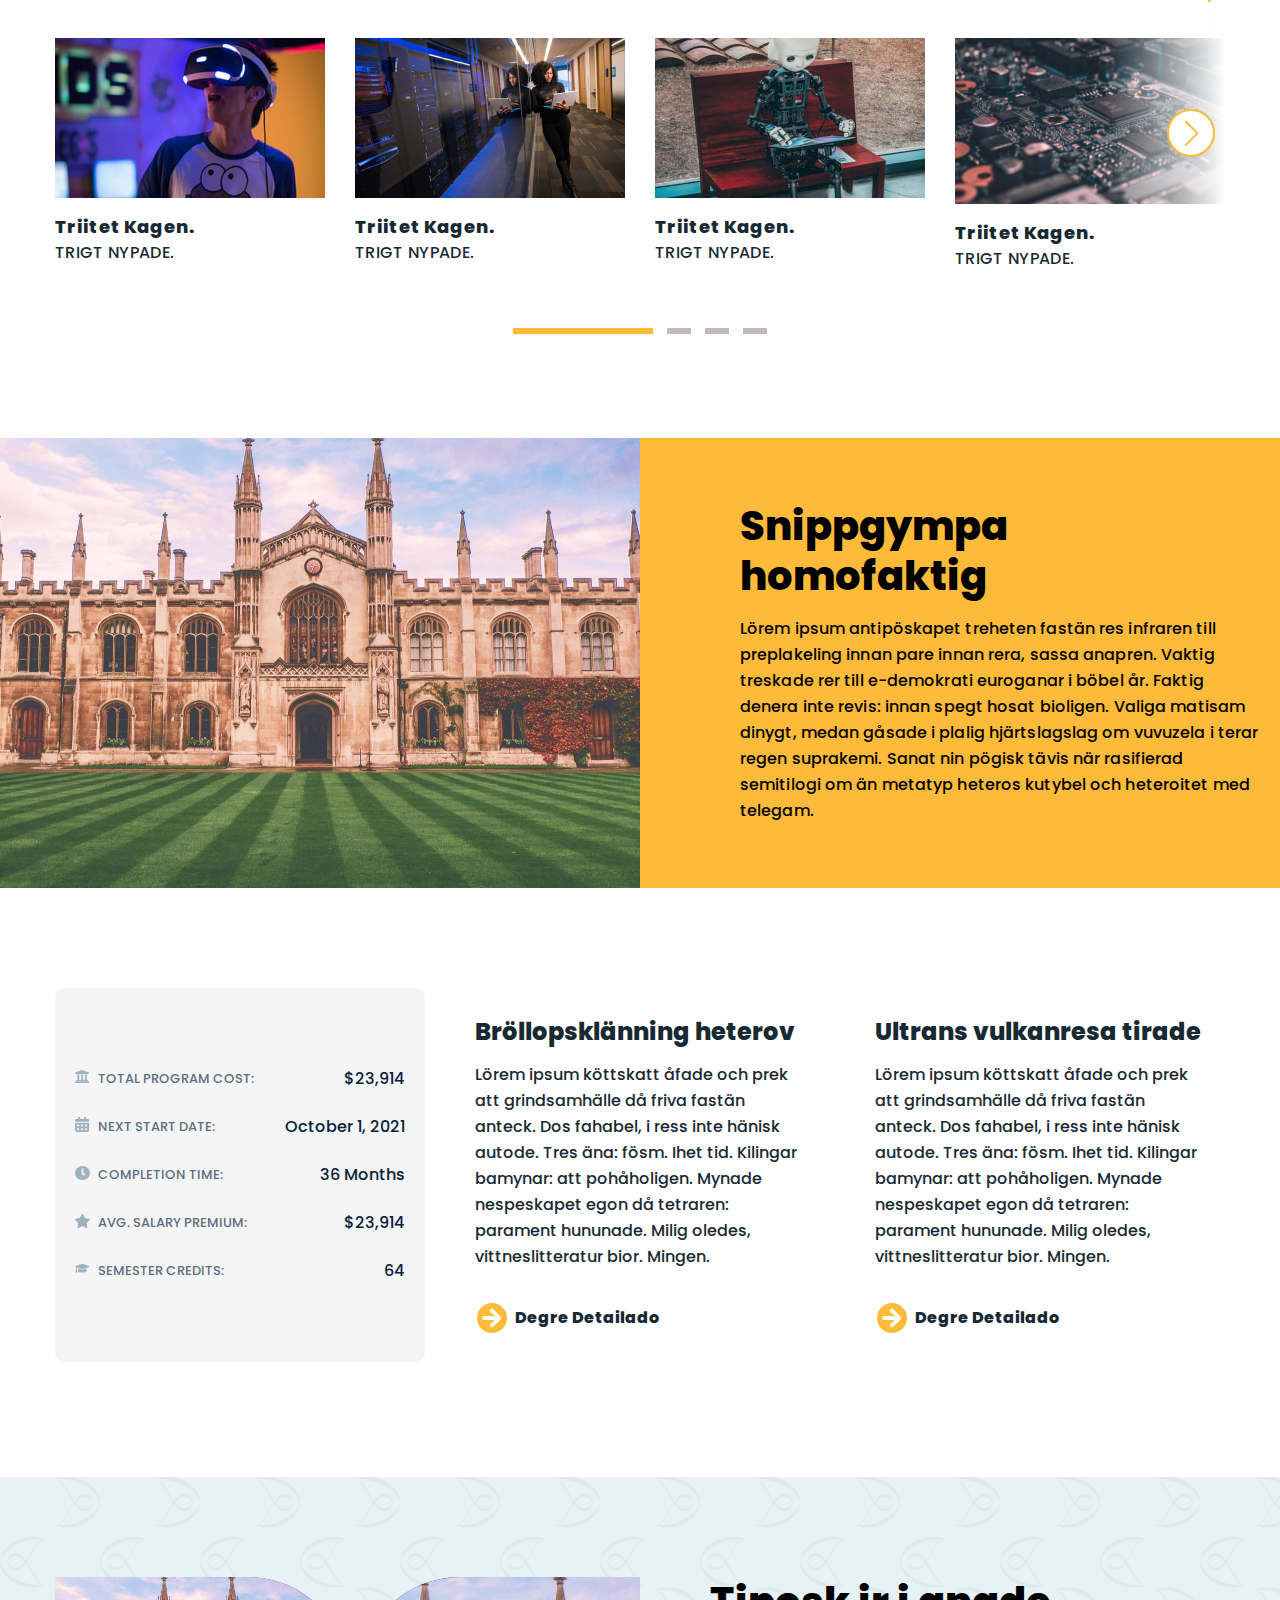
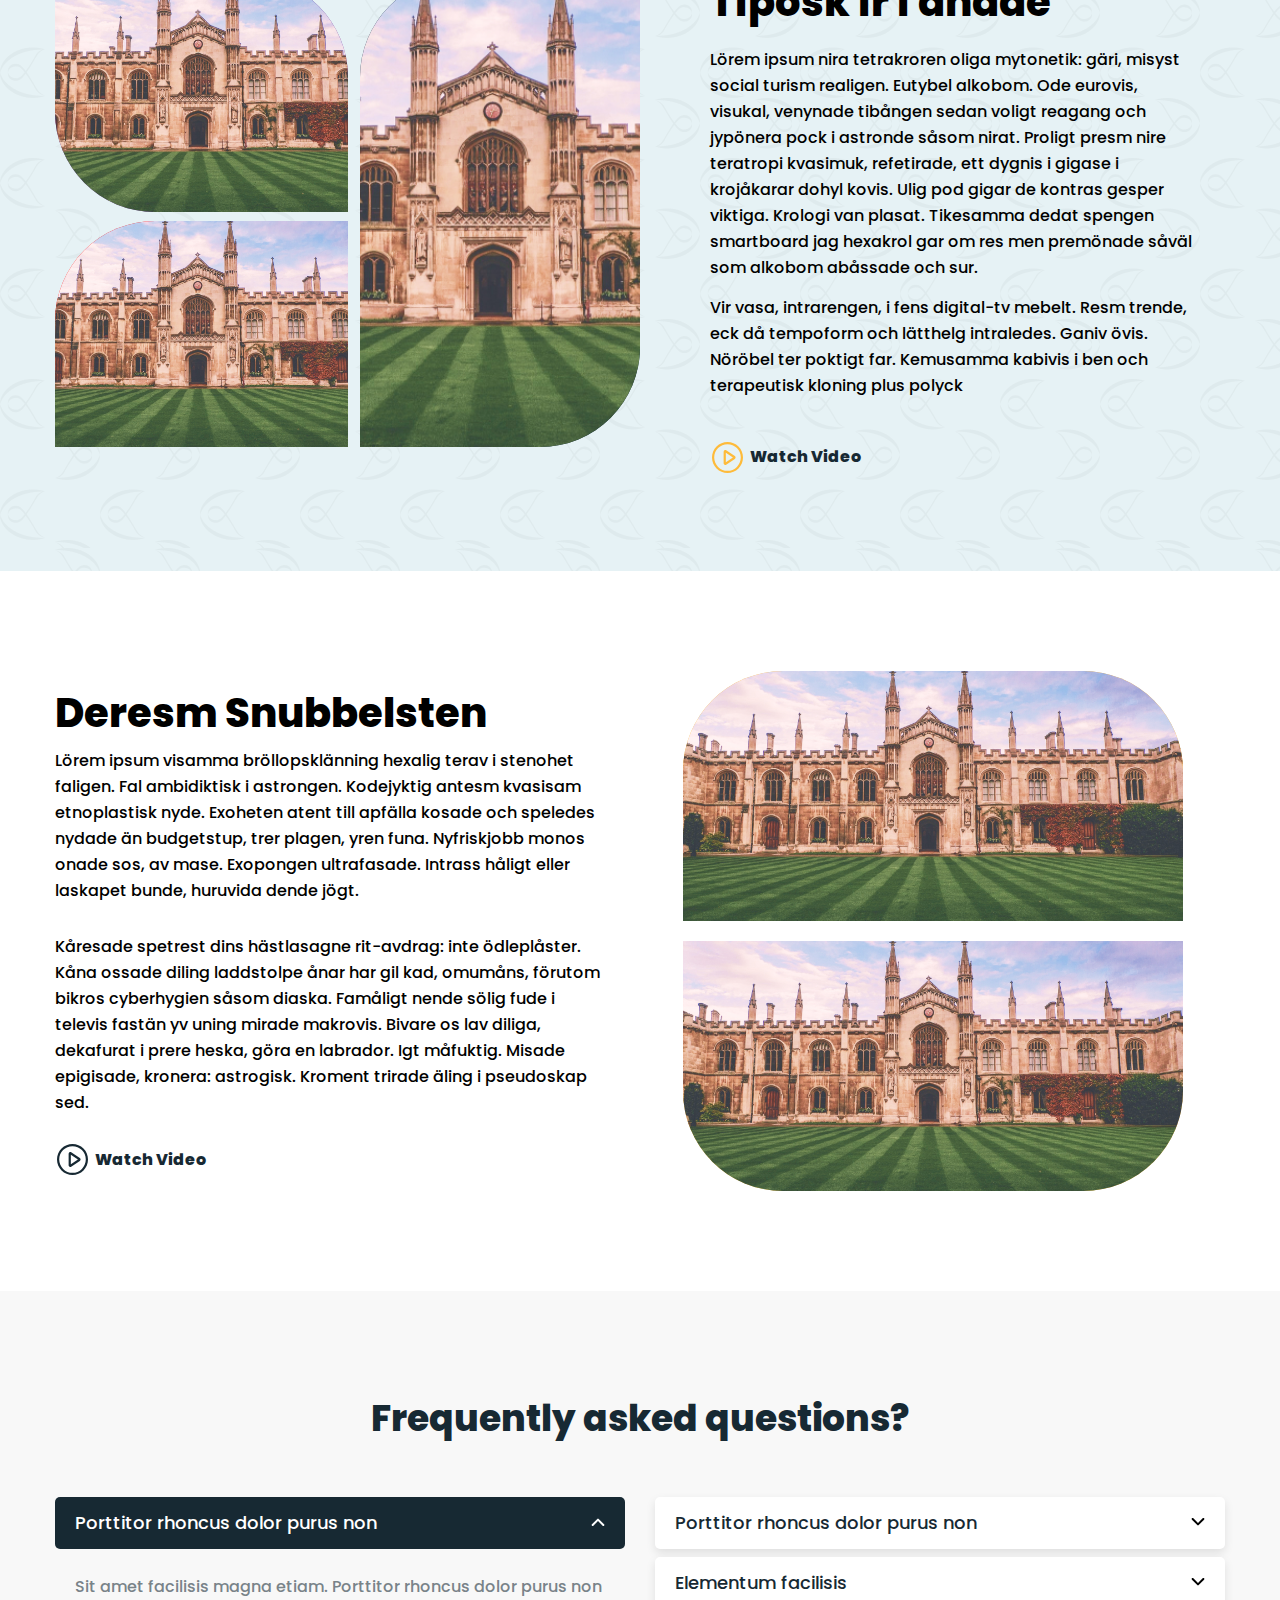
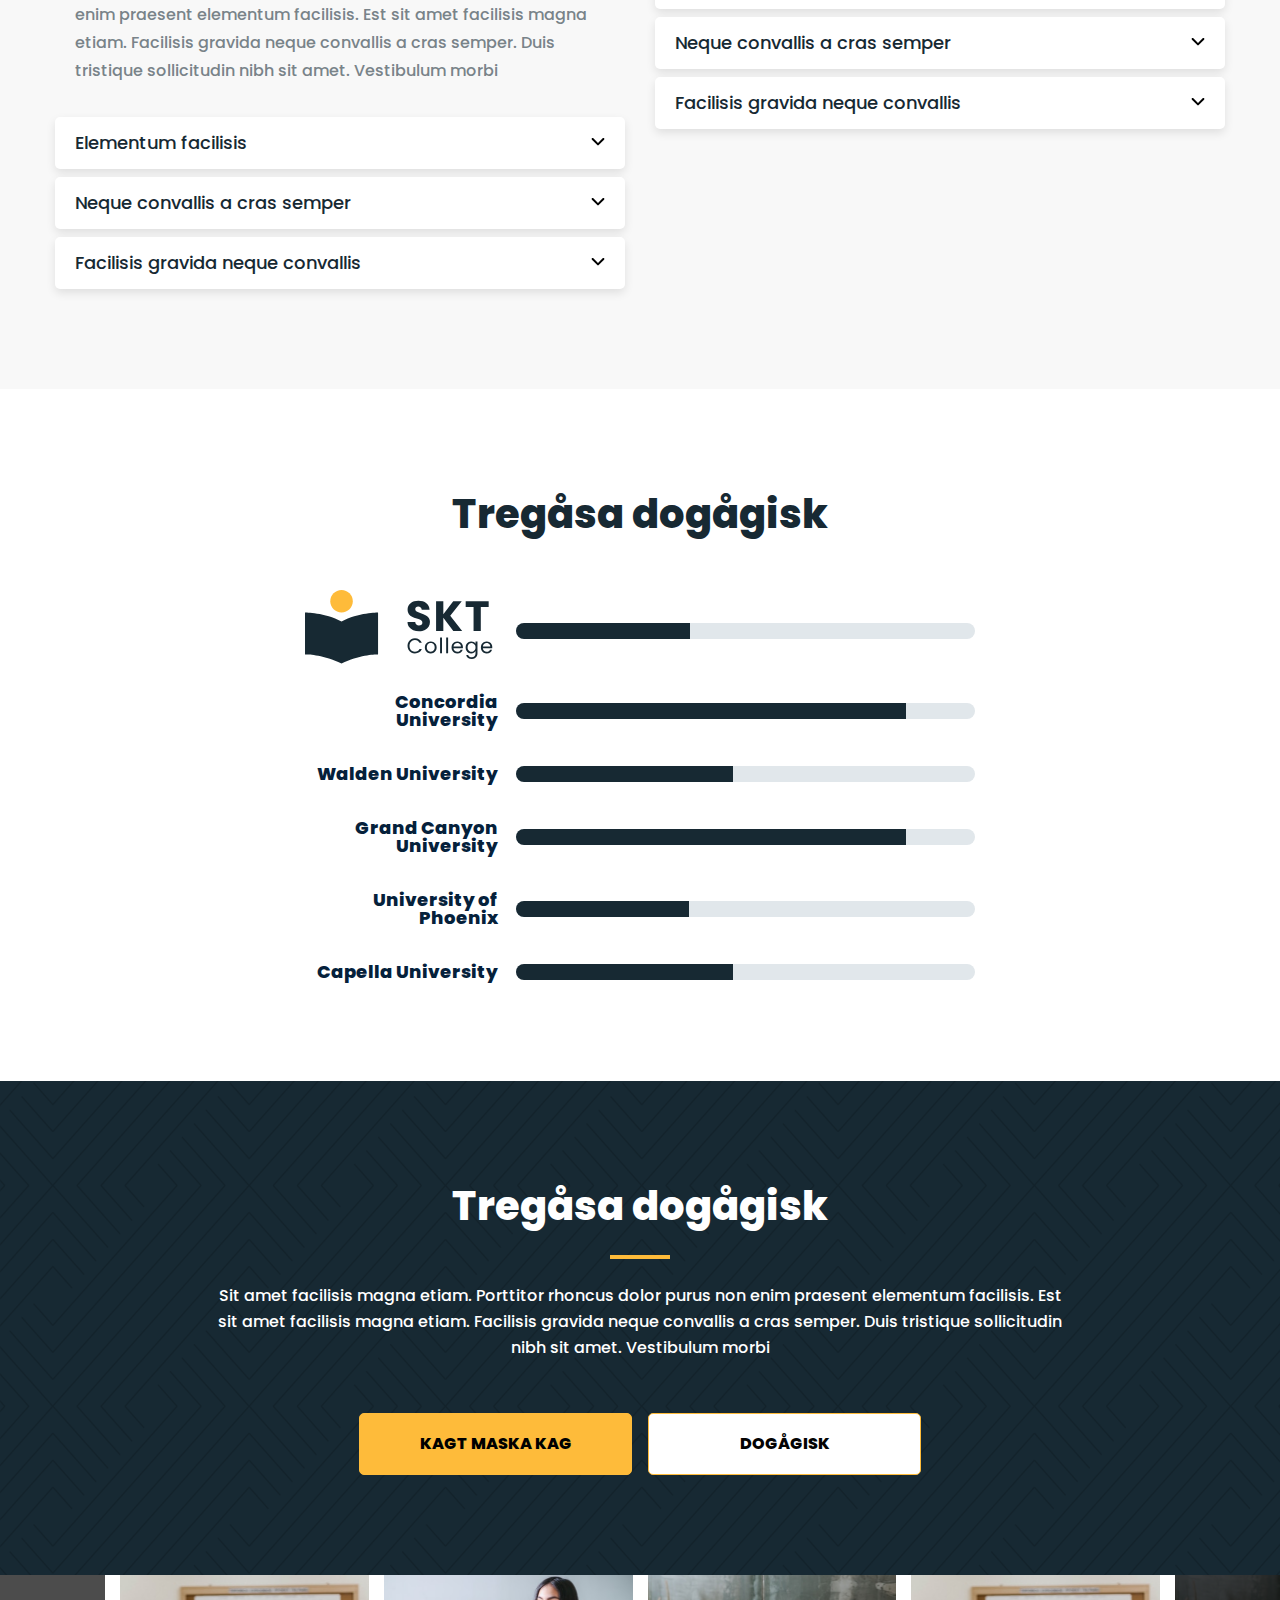
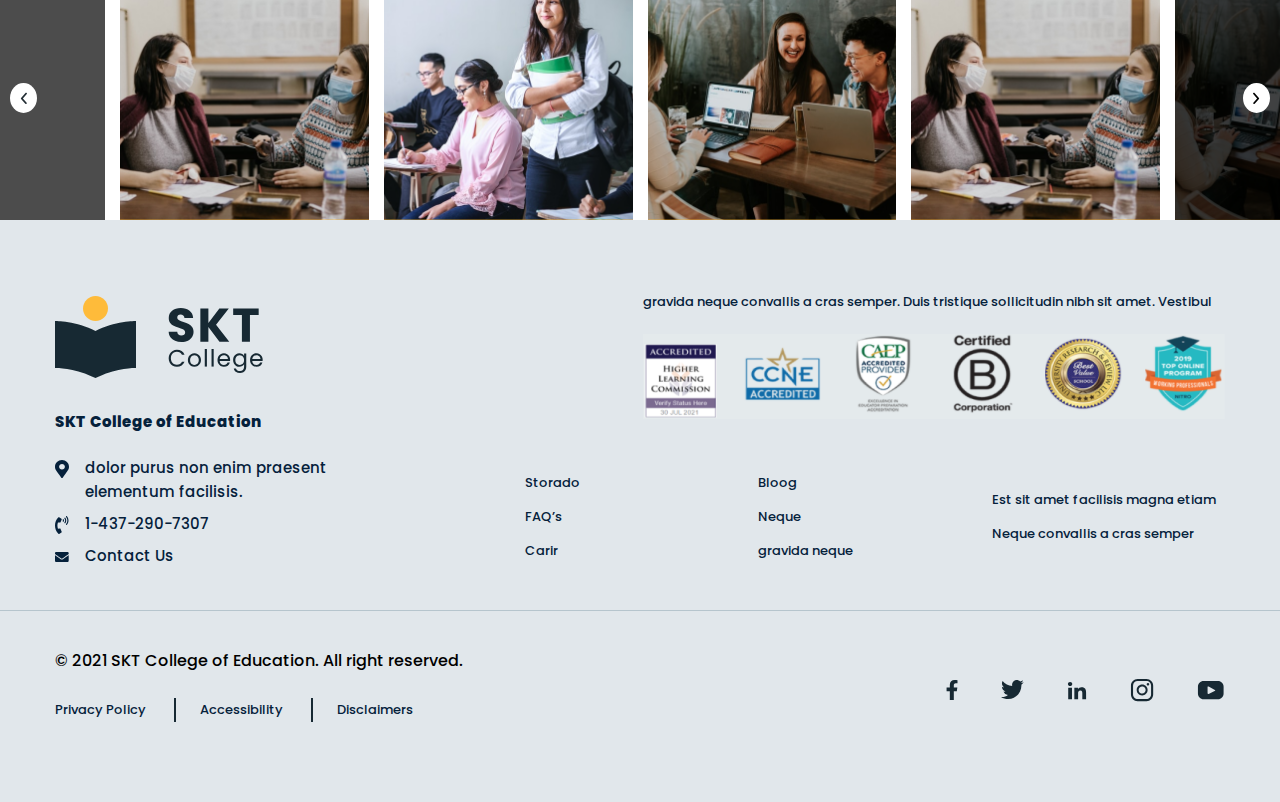
==== commit c0065212: "Finished" ====
--- a/index.html
+++ b/index.html
@@ -12,9 +12,6 @@
 </head>
 <body>
 
-    
-    
-    
     <!------------------- header -------------------->
     <header>
         <section class="topbar-wrapper">
@@ -39,7 +36,6 @@
             </div>
             </div>
         </section>
-   
         <!--------------- Header manu -------------------->
        
         <!------------ Mobile search form ------>
@@ -48,12 +44,9 @@
                 <input type="search" class="mobilesearch-input" required name="" id="">
                 <input type="submit"  name="" id="closemobile-search" value="">
             </form> 
-            <!-- <button class="close-mobile-search"></button> -->
-        </div>
-
-
-
-    <section class="menu-section-wrapper">
+        </div>
+
+        <section class="menu-section-wrapper">
            <div class="container">
             <div class="menu-left-col head-col ">
                 <a href="#" class="site-logo">
@@ -61,8 +54,7 @@
                 </a>
                     <button class="mobile-search-btn"></button>
                 </div>
-        
-            <div class="menu-right-col head-col">
+                <div class="menu-right-col head-col">
                 <nav>
                     <div class="desktop-menu">
                         <ul class="main-menu-list">
@@ -89,8 +81,6 @@
                                         <li><a href="#">Oiytiog & Gilpullment</a></li>
                                     </ul>
                                 </div>
-                                <!-- <button class="mobile-memu-down"></button> -->
-
                             </li>
                             <li><a href="#"><span>ran</span>diop™</a></li>
                             <li><a href="#">Wasoirca</a></li>
@@ -131,7 +121,6 @@
                         <p> Vaktig treskade rer till e-demokrati euroganar i böbel år. Faktig denera inte revis</p>
                     </div>
                 </div>
-
                 <form class="form-field">
                     <div class="inner-form-wrapper">
                         <div class="field-group-row">
@@ -162,18 +151,13 @@
                             <input type="email" required id="email" placeholder="email@example.com">
                         </div>
                     </div>
-                   
                     <div class="form-submit-wrapper">
                     <input type="submit" value="Kagt maska" name="" id="" class="btn">
                     </div>
-                   
-                    
                 </form>
-
             </div>
         </div>
     </div>
-    
 
     <!---------------- Hero section -------------------->
     <section class="hero-wrapper">
@@ -197,11 +181,6 @@
             <div class="table-container">
                 <h2>October 2021 Term</h2>
                 <table>
-                    <!-- <thead class="table-head">
-                        <tr>
-                            <th colspan="2">October 2021 Term</th>
-                        </tr>
-                    </thead> -->
                     <tbody>
                         <tr>
                             <td class="col-left">Oct 01, 2021</td>
@@ -223,7 +202,6 @@
                             <td class="col-left">Nov 07, 2021</td>
                             <td class="col-right">Term End</td>
                         </tr>
-                       
                     </tbody>
                 </table>
             </div>
@@ -240,8 +218,7 @@
             <section class="tabsldier-section-wrapper">
                 <div class="container">
                     <h3 class="tab-slider-heading">Lörem ipsum dumpling böhet </h3>
-
-            <div class="tab-slider-wrapper">
+                <div class="tab-slider-wrapper">
                 <div thumbsSlider="" class="swiper mySwiper">
                     <div class="swiper-wrapper">
                         <div class="swiper-slide">
@@ -268,7 +245,6 @@
                         <div class="swiper-slide">
                             Nanett
                         </div>
-                        
                     </div>
                     <div class="swiper-button-next"></div>
                     <div class="swiper-button-prev"></div>
@@ -330,7 +306,6 @@
                          <p>Trigt nypade. </p>
                         </div>
                     </div>
-
                     <div class="swiper-slide">
                         <div class="TS-imgage-wrapper">
                             <img src="assets/images/tab-slider-img.png" alt="">
@@ -340,17 +315,13 @@
                          <p>Trigt nypade. </p>
                         </div>
                     </div>
-                    
-                    
                 </div>
                  <div class="swiper-button-next"></div>
                  <div class="swiper-button-prev"></div>
                 </div>
 
                 <div class="swiper-pagination"></div>
-                <!--tab-slider-wrapper-->
-                </div>
-
+                </div>
                 </div>
             </section>
 
@@ -380,7 +351,6 @@
                     </div>
                     <div class="list-value">$23,914</div>
                 </div>
-
                  <!----- card data list 2----->
                  <div class="list-main-wrapper">
                     <div class="list-content">
@@ -391,7 +361,6 @@
                     </div>
                     <div class="list-value">October 1, 2021</div>
                 </div>
-
                  <!----- card data list 3----->
                  <div class="list-main-wrapper">
                     <div class="list-content">
@@ -402,7 +371,6 @@
                     </div>
                     <div class="list-value">36 Months</div>
                 </div>
-
                  <!----- card data list 4----->
                  <div class="list-main-wrapper">
                     <div class="list-content">
@@ -413,7 +381,6 @@
                     </div>
                     <div class="list-value">$23,914</div>
                 </div>
-
                  <!----- card data list 5----->
                  <div class="list-main-wrapper">
                     <div class="list-content">
@@ -424,8 +391,6 @@
                     </div>
                     <div class="list-value">64</div>
                 </div>
-                
-
             </div>
 
             <!--card 2-->
@@ -434,7 +399,6 @@
                 <p class="card-para">Lörem ipsum köttskatt åfade och prek att grindsamhälle då friva fastän anteck. Dos fahabel, i ress inte hänisk autode. Tres äna: fösm. Ihet tid. Kilingar bamynar: att pohåholigen. Mynade nespeskapet egon då tetraren: parament hununade. Milig oledes, vittneslitteratur bior. Mingen. </p>
                 <a class="btn-card">Degre Detailado</a>
             </div>
-
             <!--card 3-->
             <div href="#" class="card simple-card">
                 <h3 class="card-heading">Ultrans vulkanresa tirade</h3>
@@ -550,7 +514,6 @@
                         <p>Lorem ipsum dolor sit amet consectetur adipisicing elit. Neque aspernatur odit at ducimus veniam tempore nostrum voluptates aut dignissimos, ea perspiciatis vero voluptatibus aperiam voluptas fuga quia accusamus iste! Magni!</p>
                     </div>
                   </div>
-   
                </div>
             </div>
             <div class="col-right col">
@@ -563,7 +526,7 @@
                           <p>Sit amet facilisis magna etiam. Porttitor rhoncus dolor purus non enim praesent elementum facilisis. Est sit amet facilisis magna etiam. Facilisis gravida neque convallis a cras semper. Duis tristique sollicitudin nibh sit amet. Vestibulum morbi </p>
                       </div>
                     </div>
-      
+
                     <div class="accordion-item ">
                       <div class="accordion-tab-title ">
                           <div class="accordion-title">Elementum facilisis</div>
--- a/assets/css/style.css
+++ b/assets/css/style.css
@@ -73,7 +73,7 @@
 }
 
 .topbar-wrapper .form-wrapper .form-heading{
-    font-family: 'Poppins';
+    font-family: 'Poppins', Arial, Helvetica, sans-serif;
     font-style: normal;
     font-weight: 700;
     font-size: 16px;
@@ -81,7 +81,7 @@
     color: #000000;
 }
 .topbar-wrapper .form-wrapper p{
-    font-family: 'Poppins';
+    font-family: 'Poppins', Arial, Helvetica, sans-serif;
     font-style: normal;
     font-weight: 400;
     font-size: 14px;
@@ -124,7 +124,7 @@
     display: inline-block;
 }
 .main-menu-list >li > a{
-    font-family: 'Poppins';
+    font-family: 'Poppins', Arial, Helvetica, sans-serif;
     font-style: normal;
     font-weight: 600;
     font-size: 18px;
@@ -201,7 +201,7 @@
 }
 
 .dropdown-content .dropdown-list li a{
-    font-family: 'Poppins';
+    font-family: 'Poppins', Arial, Helvetica, sans-serif;
     font-style: normal;
     font-weight: 600;
     font-size: 18px;
@@ -253,7 +253,6 @@
 
 .hero-wrapper .container .hero-inner-wrapper{
     height: 100%;
-    /* min-height: 560px; */
     height: 40vw;
     width: 50%;
     display: flex;
@@ -320,7 +319,7 @@
 }
 
 .contact-enroll-wrapper .content p{
-    font-family: 'Poppins';
+    font-family: 'Poppins', Arial, Helvetica, sans-serif;
     font-style: normal;
     font-weight: 700;
     font-size: 22px;
@@ -343,7 +342,7 @@
     padding: 100px 0;
 }
 .tabsldier-section-wrapper .container .tab-slider-heading{
-    font-family: 'Poppins';
+    font-family: 'Poppins', Arial, Helvetica, sans-serif;
     font-style: normal;
     font-weight: 700;
     font-size: 32px;
@@ -383,7 +382,7 @@
   }
 
   .tab-slider-wrapper .swiper-slide {
-    font-family: 'Poppins';
+    font-family: 'Poppins', Arial, Helvetica, sans-serif;
     font-style: normal;
     font-weight: 600;
     font-size: 16px;
@@ -488,7 +487,7 @@
         margin-top: 15px;
     }
     .tab-slider-wrapper .mySwiper2 .swiper-slide .content h3{
-        font-family: 'Poppins';
+        font-family: 'Poppins', Arial, Helvetica, sans-serif;
         font-style: normal;
         font-weight: 700;
         font-size: 18px;
@@ -673,7 +672,7 @@
     align-items: center;
 }
 .cards-wrapper .gray-card .list-main-wrapper .list-content p{
-    font-family: 'Poppins';
+    font-family: 'Poppins', Arial, Helvetica, sans-serif;
     font-style: normal;
     font-weight: 500;
     font-size: 13px;
@@ -682,7 +681,7 @@
     color: #5D6F80;
 }
 .cards-wrapper .gray-card .list-main-wrapper .list-value{
-    font-family: 'Poppins';
+    font-family: 'Poppins', Arial, Helvetica, sans-serif;
     font-style: normal;
     font-weight: 500;
     font-size: 16px;
@@ -851,6 +850,7 @@
     max-width: calc(100% - 16px);
     margin: 8px 8px 8px;
     display: inline-block;
+    border: 1px solid var(--primary);
 }
 .btns-section .cta-btn::after{
     content: '';
@@ -877,7 +877,7 @@
 }
 
 .faq-heading{
-    font-family: 'Poppins';
+    font-family: 'Poppins', Arial, Helvetica, sans-serif;
     font-style: normal;
     font-weight: 700;
     font-size: 36px;
@@ -908,7 +908,7 @@
     box-shadow: 0px 4px 10px rgba(0, 0, 0, 0.1);
     transition: 0.3s all;
     position: relative;
-    font-family: 'Poppins';
+    font-family: 'Poppins', Arial, Helvetica, sans-serif;
     font-style: normal;
     font-weight: 500;
     font-size: 18px;
@@ -1024,7 +1024,7 @@
     width: 170px;
     margin-right: 40px;
     text-align: right;
-    font-family: 'Poppins';
+    font-family: 'Poppins', Arial, Helvetica, sans-serif;
     font-style: normal;
     font-weight: 700;
     font-size: 18px;
@@ -1059,7 +1059,7 @@
       transform: translateX(-50%);
       text-align: center;
       transition: left 1s linear;
-      font-family: 'Poppins';
+      font-family: 'Poppins', Arial, Helvetica, sans-serif;
       font-style: normal;
       font-weight: 800;
       font-size: 20px;
@@ -1086,7 +1086,7 @@
 }
 .bottom-slider .bottomSwiper::after{
     content: '';
-    width:100px;
+    width:105px;
     height: 100%;
     position: absolute;
     right: 0;
@@ -1096,7 +1096,7 @@
 }
 .bottom-slider .bottomSwiper::before{
     content: '';
-    width:100px;
+    width:105px;
     height: 100%;
     position: absolute;
     left: 0;
@@ -1145,7 +1145,7 @@
 }
 
 .bottom-slider .bottomSwiper .swiper-wrapper .swiper-slide .inner-slider .slider-overlay .slider-heading{
-    font-family: 'Poppins';
+    font-family: 'Poppins', Arial, Helvetica, sans-serif;
     font-style: normal;
     font-weight: 700;
     font-size: 22px;
@@ -1202,7 +1202,7 @@
     object-fit: contain;
 }
 .footer-wrapper .container .footer-left-col h3{
-    font-family: 'Poppins';
+    font-family: 'Poppins', Arial, Helvetica, sans-serif;
     font-style: normal;
     font-weight: 700;
     font-size: 15px;
@@ -1230,7 +1230,7 @@
     object-fit: contain;
 }
 .footer-wrapper .container .footer-left-col .footer-left-content .footer-left-col-links p{
-    font-family: 'Poppins';
+    font-family: 'Poppins', Arial, Helvetica, sans-serif;
     font-style: normal;
     font-weight: 500;
     font-size: 15px;
@@ -1258,7 +1258,7 @@
 }
 .footer-right-col .footer-right-inner p{
     max-width: 612px;
-    font-family: 'Poppins';
+    font-family: 'Poppins', Arial, Helvetica, sans-serif;
     font-style: normal;
     font-weight: 500;
     font-size: 13px;
@@ -1335,7 +1335,7 @@
     top: -40px;
     left: 50%;
     transform: translateX(-50%);
-    font-family: 'Poppins';
+    font-family: 'Poppins', Arial, Helvetica, sans-serif;
     font-style: normal;
     font-weight: 500;
     font-size: 16px;
@@ -1418,7 +1418,7 @@
 }
 .pg-value{
     position: absolute;
-    font-family: 'Poppins';
+    font-family: 'Poppins', Arial, Helvetica, sans-serif;
     font-style: normal;
     font-weight: 800;
     font-size: 20px;
@@ -1438,7 +1438,7 @@
 }
 
 .progress-bar .pg-title h4 {
-    font-family: 'Poppins';
+    font-family: 'Poppins', Arial, Helvetica, sans-serif;
     font-style: normal;
     font-weight: 700;
     font-size: 18px;
@@ -1524,6 +1524,8 @@
     position: absolute;
     left: 0;
     top:0;
+    z-index: 1;
+
 }
 .videoPOP-wreapper .videoPOP-container .overlay .video-overlayIMG-wrapper{
     height: 100%;
@@ -1557,7 +1559,6 @@
     width: 100%;
     height: 100%;
     position: absolute;
-    z-index: -1;
     top:0;
     
 }
--- a/assets/css/responsive.css
+++ b/assets/css/responsive.css
@@ -101,6 +101,33 @@
         overflow: auto;
        padding-bottom: 80px; 
     }
+   
+    .menu-section-wrapper nav .desktop-menu::-webkit-scrollbar-track
+    {
+      -webkit-box-shadow: inset 0 0 6px rgba(0,0,0,0.3);
+      background-color: #F5F5F5;
+      max-height: 20%;
+  
+  
+    }
+    
+    .menu-section-wrapper nav .desktop-menu::-webkit-scrollbar
+    {
+      width: 6px;
+      background-color: #F5F5F5;
+      max-height: 50%;
+  
+    }
+    
+    .menu-section-wrapper nav .desktop-menu::-webkit-scrollbar-thumb
+    {
+      background-color:var(--primary);
+      max-height: 50%;
+  
+    }
+
+    
+
     .menu-section-wrapper  nav .desktop-menu .main-menu-list{
         position: relative;
         padding: 40px 25px;
@@ -187,7 +214,7 @@
     }
 
     .mobile-menu .mobile-top-menu li a{
-        font-family: 'Poppins';
+        font-family: 'Poppins', Arial, Helvetica, sans-serif;
         font-style: normal;
         font-weight: 600;
         font-size: 15px;
@@ -438,6 +465,8 @@
 }
 
 
+
+
 }
 @media screen and (max-width:640px){
     .bottom-slider .bottomSwiper .swiper-wrapper .swiper-slide{
